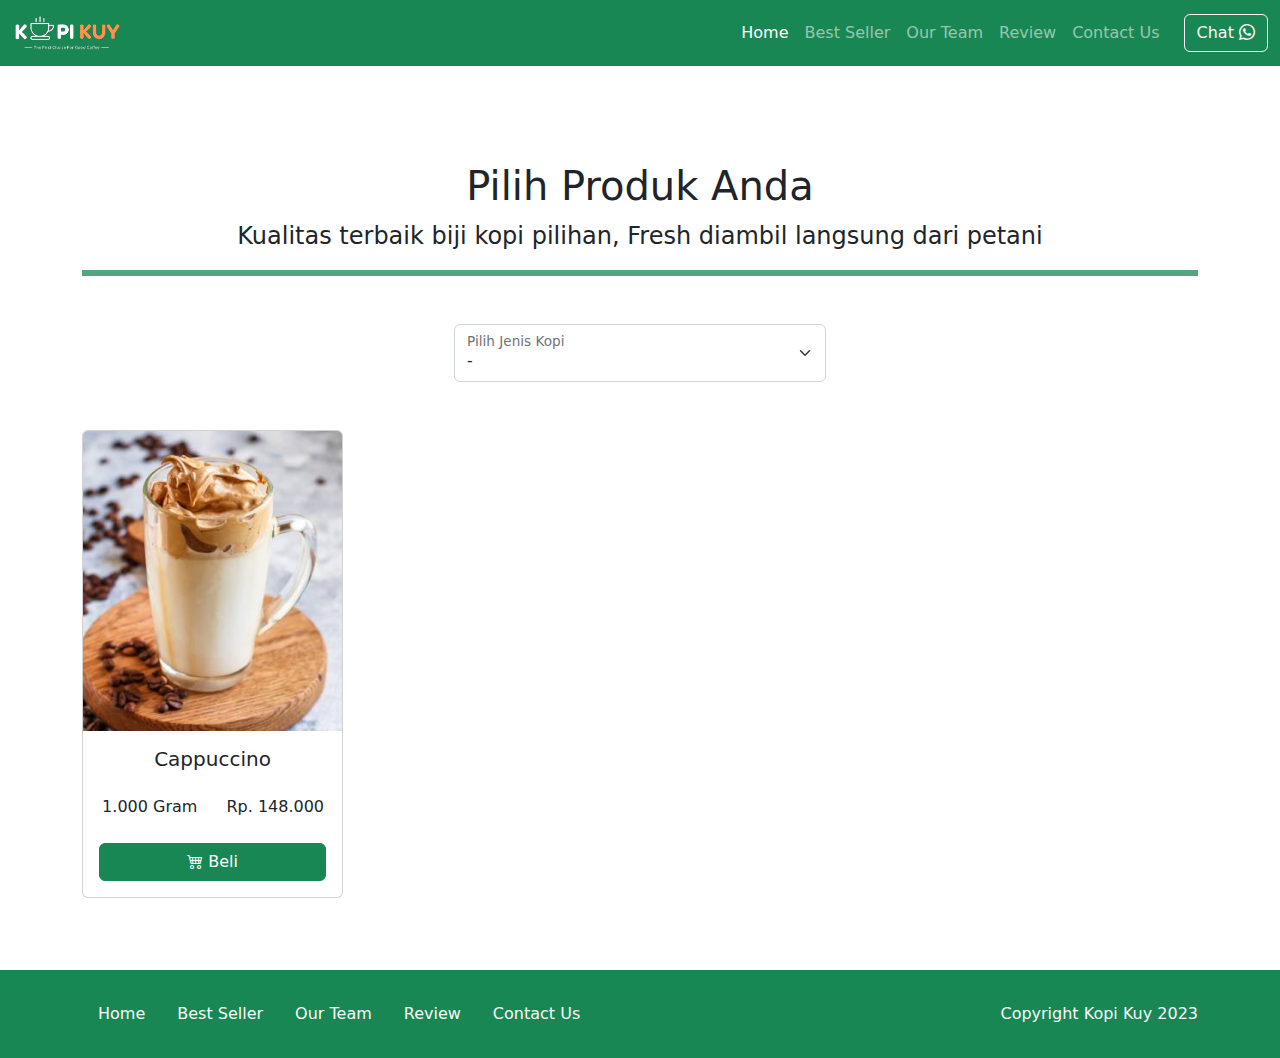
==== produk.html @ a895b762 "initial" ====
<!DOCTYPE html>
<html lang="en">

<head>
    <meta charset="UTF-8">
    <meta http-equiv="X-UA-Compatible" content="IE=edge">
    <meta name="viewport" content="width=device-width, initial-scale=1.0">
    <link rel="shortcut icon" href="images/favicon/favicon.ico" type="image/x-icon">
    <title>Produk</title>
    <link rel="stylesheet" href="vendor/bootstrap/css/bootstrap.min.css">
    <link rel="stylesheet" href="vendor/bootsrap-icon/bootstrap-icons.css">
    <script src="vendor/bootstrap/js/bootstrap.bundle.min.js"></script>
    <style>
      .produk .card img {
        height: 300px;
        object-fit: cover;
      }
    </style>
</head>

<body>
    <nav class="navbar navbar-expand-lg bg-success navbar-dark">
        <div class="container-fluid">
            <a class="navbar-brand" href="#">
                <img class="logo" src="images/logo/logo_kuy.png" height="40">
            </a>
            <button class="navbar-toggler" type="button" data-bs-toggle="collapse"
                data-bs-target="#navbarSupportedContent" aria-controls="navbarSupportedContent" aria-expanded="false"
                aria-label="Toggle navigation">
                <span class="navbar-toggler-icon"></span>
            </button>
            <div class="collapse navbar-collapse" id="navbarSupportedContent">
                <ul class="navbar-nav ms-auto me-3 mb-2 mb-lg-0">
                    <li class="nav-item">
                        <a class="nav-link active" aria-current="page" href="index.html">Home</a>
                    </li>
                    <li class="nav-item">
                        <a class="nav-link" href="index.html">Best Seller</a>
                    </li>
                    <li class="nav-item">
                        <a class="nav-link" href="index.html#our-team">Our Team</a>
                    </li>
                    <li class="nav-item">
                        <a class="nav-link" href="index.html#review">Review</a>
                    </li>
                    <li class="nav-item">
                        <a class="nav-link" href="index.html#contact-us">Contact Us</a>
                    </li>


                </ul>
                <a class="btn btn-outline-light" href="https://wa.me/6281290465034" target="_blank">Chat <i
                        class="bi bi-whatsapp"></i></a>

            </div>
        </div>
    </nav>

    <section class="produk text-center mt-5 pt-5">
        <div class="container">
            <h1 id="judul_h1">
                Pilih Produk Anda
            </h1>
            <p class="fs-4">Kualitas terbaik biji kopi pilihan, Fresh diambil langsung dari petani</p>
            <hr class="border border-success border-3 opacity-75">

            <div class="form-floating col-md-4 mx-auto my-5">
                <select class="form-select" id="select_produk" aria-label="Floating label select example">
                    <option selected disabled>-</option>
                    <option value="arabica">Arabica</option>
                    <option value="robusta">Robusta</option>
                </select>
                <label for="select_produk">Pilih Jenis Kopi</label>
            </div>

            <div class="row row-cols-1 row-cols-md-2 row-cols-lg-4" id="row_produk">
                <div class="col mb-4">
                    <div class="card">
                        <img src="images/produk/product_capuchino.jpg" class="card-img-top" alt="...">
                        <div class="card-body">
                            <h5 class="card-title">Cappuccino</h5>
                            <div class="row my-4">
                                <div class="col-6 berat">
                                    1.000 Gram
                                </div>
                                <div class="col-6 harga">
                                    Rp. 148.000
                                </div>
                            </div>
                            <a id="tombol_beli" href="#" class="btn btn-success w-100"><i class="bi bi-cart4"></i> Beli</a>
                        </div>
                    </div>
                </div>

                <!--
                <div class="col mb-4">
                    <div class="card">
                        <img src="images/produk/product_capuchino.jpg" class="card-img-top" alt="...">
                        <div class="card-body">
                            <h5 class="card-title">Cappuccino</h5>
                            <div class="row my-4">
                                <div class="col">
                                    1.000 Gram
                                </div>
                                <div class="col">
                                    Rp. 148.000
                                </div>
                            </div>
                            <a href="#" class="btn btn-success w-100"><i class="bi bi-cart4"></i> Beli</a>
                        </div>
                    </div>
                </div>
                <div class="col mb-4">
                    <div class="card">
                        <img src="images/produk/product_capuchino.jpg" class="card-img-top" alt="...">
                        <div class="card-body">
                            <h5 class="card-title">Cappuccino</h5>
                            <div class="row my-4">
                                <div class="col">
                                    1.000 Gram
                                </div>
                                <div class="col">
                                    Rp. 148.000
                                </div>
                            </div>
                            <a href="#" class="btn btn-success w-100"><i class="bi bi-cart4"></i> Beli</a>
                        </div>
                    </div>
                </div>
                -->
            </div>
        </div>
    </section>

    <footer class="bg-success py-4 mt-5">
        <div class="container">
            <div class="row align-items-center">
                <div class="col-md-8">
                    <ul class="nav">
                        <li class="nav-item">
                            <a class="nav-link link-light active" aria-current="page" href="index.html">Home</a>
                        </li>
                        <li class="nav-item">
                            <a class="nav-link link-light" href="index.html#best-seller">Best Seller</a>
                        </li>
                        <li class="nav-item">
                            <a class="nav-link link-light" href="index.html#our-team">Our Team</a>
                        </li>
                        <li class="nav-item">
                            <a class="nav-link link-light" href="index.html#review">Review</a>
                        </li>
                        <li class="nav-item">
                            <a class="nav-link link-light" href="index.html#contact-us">Contact Us</a>
                        </li>
                    </ul>
                </div>
                <div class="col-md-4 text-light text-end">
                    Copyright Kopi Kuy 2023
                </div>
            </div>
        </div>
    </footer>

    <script src="js/jquery-3.6.3.min.js"></script>
    <script>
        var api = 'https://rikikurnia.com/prakerja/api/produk/'

        select_produk.onchange = function() {
            var api_server = api + this.value

            var isi = ''
            $.get(api_server).then(function(respon) {
                
                respon.data.forEach(item => {
                    isi += `<div class="col mb-4">
                    <div class="card">
                        <img src="${item.foto}" class="card-img-top" alt="...">
                        <div class="card-body">
                            <h5 class="card-title">${item.nama}</h5>
                            <div class="row my-4">
                                <div class="col-6 berat">
                                    ${item.size}
                                </div>
                                <div class="col-6 harga">
                                    ${item.harga}
                                </div>
                            </div>
                            <a href="${item.size}" class="btn btn-success w-100"><i class="bi bi-cart4"></i> Beli</a>
                        </div>
                    </div>
                </div>`
                });
                row_produk.innerHTML = isi
            })
           
        }

        var list_kopi = [
            {
                nama: "Kopi Arabika Sidikalang",
                size: "1.000 Gram",
                harga: "Rp 150.000",
                foto: "https://rikikurnia.com/prakerja/api/img/1.jpg",
                link: "https://www.tokopedia.com/sopic-store/kopi-arabika-sidikalang-1000-gr-biji"
            },
            {
                nama: "Kopi Arabika Gayo",
                size: "800 Gram",
                harga: "Rp 120.000",
                foto: "https://rikikurnia.com/prakerja/api/img/2.jpg",
                link: "https://www.tokopedia.com/sopic-store/kopi-arabika-sidikalang-1000-gr-biji"
            },
            {
                nama: "Kopi Arabika Bandung",
                size: "500 Gram",
                harga: "Rp 250.000",
                foto: "https://rikikurnia.com/prakerja/api/img/3.jpg",
                link: "https://www.tokopedia.com/sopic-store/kopi-arabika-sidikalang-1000-gr-biji"
            }
        ]

        select_produk.onchange = function() {
            var isi = ""
            list_kopi.forEach(item => {
                isi += `<div class="col mb-4">
                    <div class="card">
                        <img src="${item.foto}" class="card-img-top" alt="...">
                        <div class="card-body">
                            <h5 class="card-title">${item.nama}</h5>
                            <div class="row my-4">
                                <div class="col-6 berat">
                                    ${item.size}
                                </div>
                                <div class="col-6 harga">
                                    ${item.harga}
                                </div>
                            </div>
                            <a href="${item.size}" class="btn btn-success w-100"><i class="bi bi-cart4"></i> Beli</a>
                        </div>
                    </div>
                </div>`
            });

            row_produk.innerHTML = isi
        }

      


       
            var tombol_beli = document.querySelector("#tombol_beli")
            tombol_beli.addEventListener("click", function() {
                alert("Thank You")
            })
      
    




       
        var jenis_kopi = ["arabica", "robusta", "blend", "luwak"]
        
        jenis_kopi.forEach(item => {
            var kalimat = `Jenis kopi yang saya suka adalah = ${item}`
            alert(kalimat)
        });
       


        function tanya_nama() {
            var nama_anda = prompt("Siapa Nama Anda?")
            var kalimat2 = `Nama saya adalah ${nama_saya} nomor saya adalah ${telp}, selamat datang ${nama_anda}`
            alert(kalimat2)
        }
        
        tanya_nama()
    
        


            var angka1 = "5"
            var angka2 = "10"
            var hasil = (5 + 5) * 10
            alert(hasil)
            console.log(hasil)
 
            var kalimat = "Nama saya adalah = " + nama_saya + " Nomor saya adalah " + telp
            alert(kalimat)
      











        var nama =" Aisah"
        var job = "Web Developer"
        var list_nama = [
            "Maimunah",
            "Rizki"
        ]
        var kalimat = `Nama saya adalah ${nama}, Saya adalah seorang ${job}`
        list_nama.forEach(Element =>{

        })
        alert(list_nama{1})




        

    </script>
    
</body>

</html>
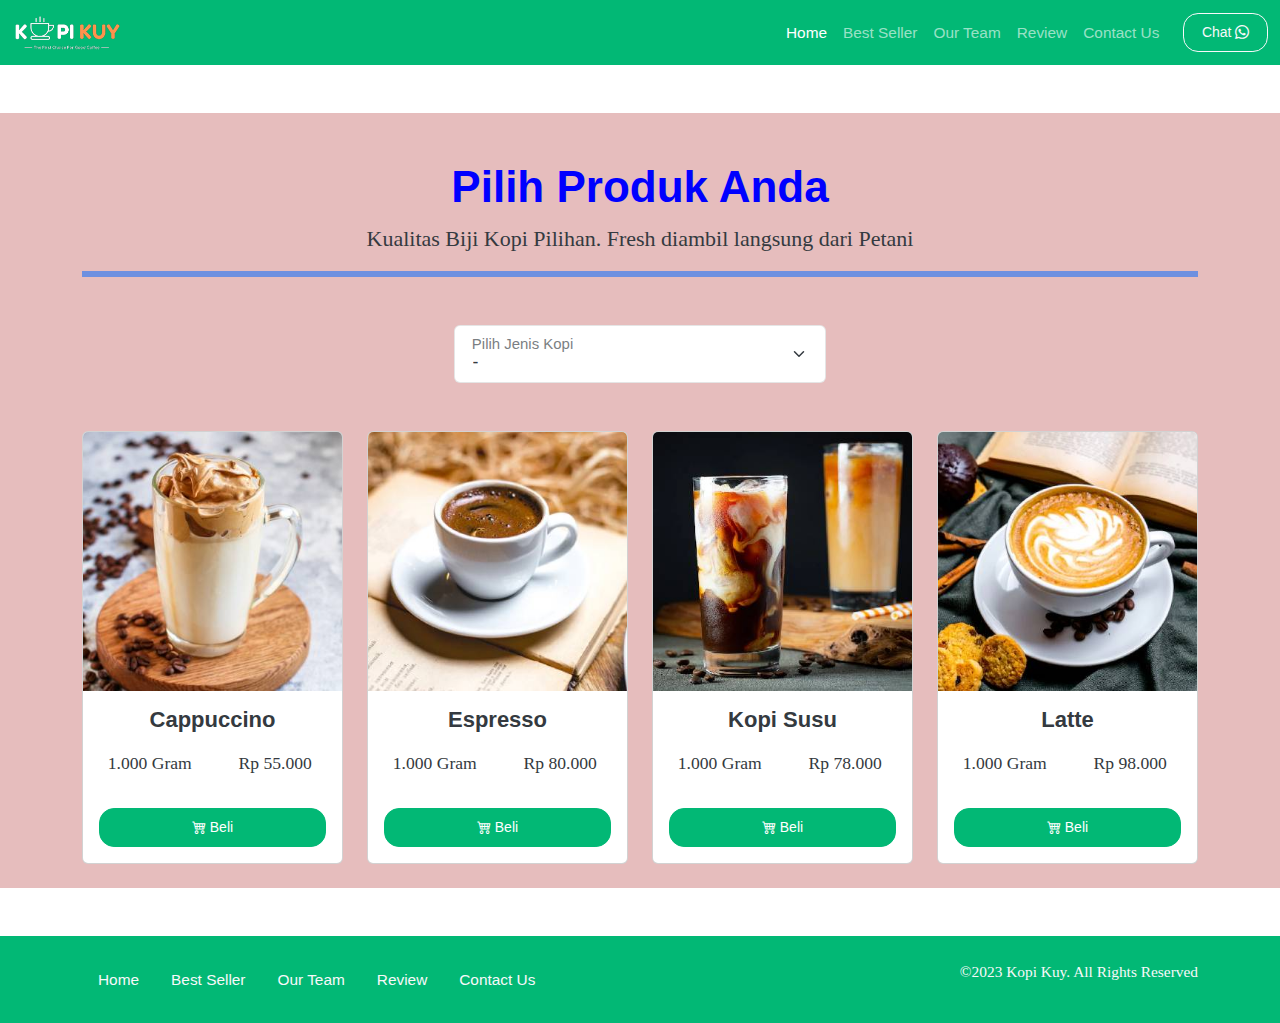
==== commit b5634802: "modifikasi index" ====
--- a/produk.html
+++ b/produk.html
@@ -1,28 +1,29 @@
 <!DOCTYPE html>
-<html lang="en">
+<html lang="id">
 
 <head>
     <meta charset="UTF-8">
     <meta http-equiv="X-UA-Compatible" content="IE=edge">
     <meta name="viewport" content="width=device-width, initial-scale=1.0">
     <link rel="shortcut icon" href="images/favicon/favicon.ico" type="image/x-icon">
-    <title>Produk</title>
-    <link rel="stylesheet" href="vendor/bootstrap/css/bootstrap.min.css">
+    <title>Halaman Produk</title>
+
+    <link rel="stylesheet" href="vendor/bootwatch/litera.css">
     <link rel="stylesheet" href="vendor/bootsrap-icon/bootstrap-icons.css">
     <script src="vendor/bootstrap/js/bootstrap.bundle.min.js"></script>
     <style>
-      .produk .card img {
-        height: 300px;
-        object-fit: cover;
-      }
-    </style>
+        section {
+          background-color: rgb(230, 189, 189); /*ganti kode warna sesuai keinginan*/
+        }
+      </style>
+      
 </head>
 
 <body>
-    <nav class="navbar navbar-expand-lg bg-success navbar-dark">
+    <nav class="navbar navbar-expand-lg navbar-dark bg-success">
         <div class="container-fluid">
             <a class="navbar-brand" href="#">
-                <img class="logo" src="images/logo/logo_kuy.png" height="40">
+                <img class="logo" src="images/logo/logo_kuy.png" height="40px">
             </a>
             <button class="navbar-toggler" type="button" data-bs-toggle="collapse"
                 data-bs-target="#navbarSupportedContent" aria-controls="navbarSupportedContent" aria-expanded="false"
@@ -35,7 +36,7 @@
                         <a class="nav-link active" aria-current="page" href="index.html">Home</a>
                     </li>
                     <li class="nav-item">
-                        <a class="nav-link" href="index.html">Best Seller</a>
+                        <a class="nav-link" href="index.html#best-seller">Best Seller</a>
                     </li>
                     <li class="nav-item">
                         <a class="nav-link" href="index.html#our-team">Our Team</a>
@@ -46,25 +47,20 @@
                     <li class="nav-item">
                         <a class="nav-link" href="index.html#contact-us">Contact Us</a>
                     </li>
-
-
                 </ul>
-                <a class="btn btn-outline-light" href="https://wa.me/6281290465034" target="_blank">Chat <i
+                <a class="btn btn-outline-light" href="https://wa.me/6285280469811" target="blank">Chat <i
                         class="bi bi-whatsapp"></i></a>
-
             </div>
         </div>
     </nav>
 
     <section class="produk text-center mt-5 pt-5">
-        <div class="container">
-            <h1 id="judul_h1">
-                Pilih Produk Anda
-            </h1>
-            <p class="fs-4">Kualitas terbaik biji kopi pilihan, Fresh diambil langsung dari petani</p>
-            <hr class="border border-success border-3 opacity-75">
-
-            <div class="form-floating col-md-4 mx-auto my-5">
+        <div class="container text-center">
+            <h1 id="judul_h1" style="color: blue;">Pilih Produk Anda</h1>
+            <p class="fs-5">Kualitas Biji Kopi Pilihan. Fresh diambil langsung dari Petani</p>
+            <hr class="border border-primary border-3 opacity-75">
+
+            <div class="form-floating my-5 col-12 col-md-4 mx-auto">
                 <select class="form-select" id="select_produk" aria-label="Floating label select example">
                     <option selected disabled>-</option>
                     <option value="arabica">Arabica</option>
@@ -74,60 +70,80 @@
             </div>
 
             <div class="row row-cols-1 row-cols-md-2 row-cols-lg-4" id="row_produk">
-                <div class="col mb-4">
+                <div class="col-md-3 mb-4">
                     <div class="card">
                         <img src="images/produk/product_capuchino.jpg" class="card-img-top" alt="...">
                         <div class="card-body">
+                            <div class="overlay">
                             <h5 class="card-title">Cappuccino</h5>
-                            <div class="row my-4">
-                                <div class="col-6 berat">
-                                    1.000 Gram
-                                </div>
-                                <div class="col-6 harga">
-                                    Rp. 148.000
-                                </div>
-                            </div>
-                            <a id="tombol_beli" href="#" class="btn btn-success w-100"><i class="bi bi-cart4"></i> Beli</a>
-                        </div>
-                    </div>
-                </div>
-
-                <!--
-                <div class="col mb-4">
-                    <div class="card">
-                        <img src="images/produk/product_capuchino.jpg" class="card-img-top" alt="...">
-                        <div class="card-body">
-                            <h5 class="card-title">Cappuccino</h5>
-                            <div class="row my-4">
-                                <div class="col">
-                                    1.000 Gram
-                                </div>
-                                <div class="col">
-                                    Rp. 148.000
-                                </div>
-                            </div>
-                            <a href="#" class="btn btn-success w-100"><i class="bi bi-cart4"></i> Beli</a>
-                        </div>
-                    </div>
-                </div>
-                <div class="col mb-4">
-                    <div class="card">
-                        <img src="images/produk/product_capuchino.jpg" class="card-img-top" alt="...">
-                        <div class="card-body">
-                            <h5 class="card-title">Cappuccino</h5>
-                            <div class="row my-4">
-                                <div class="col">
-                                    1.000 Gram
-                                </div>
-                                <div class="col">
-                                    Rp. 148.000
-                                </div>
-                            </div>
-                            <a href="#" class="btn btn-success w-100"><i class="bi bi-cart4"></i> Beli</a>
-                        </div>
-                    </div>
-                </div>
-                -->
+                            <div class="row my-3">
+                                <div class="col berat">
+                                    <p>1.000 Gram</p>
+                                </div>
+                                <div class="col harga">
+                                    <p>Rp 55.000</p>
+                                </div>
+                            </div>
+                            <a id="tombol_beli" href="#" class="btn btn-success w-100"><i class="bi bi-cart4"></i>
+                                Beli</a>
+                        </div>
+                    </div>
+                    </div>
+                </div>
+                <div class="col-md-3 mb-4">
+                    <div class="card">
+                        <img src="images/produk/product_espresso.jpg" class="card-img-top" alt="...">
+                        <div class="card-body">
+                            <h5 class="card-title">Espresso</h5>
+                            <div class="row my-3">
+                                <div class="col berat">
+                                    <p>1.000 Gram</p>
+                                </div>
+                                <div class="col harga">
+                                    <p>Rp 80.000</p>
+                                </div>
+                            </div>
+                            <a id="tombol_beli" href="#" class="btn btn-success w-100"><i class="bi bi-cart4"></i>
+                                Beli</a>
+                        </div>
+                    </div>
+                </div>
+                <div class="col-md-3 mb-4">
+                    <div class="card">
+                        <img src="images/produk/product_kopi_susu.jpg" class="card-img-top" alt="...">
+                        <div class="card-body">
+                            <h5 class="card-title">Kopi Susu</h5>
+                            <div class="row my-3">
+                                <div class="col berat">
+                                    <p>1.000 Gram</p>
+                                </div>
+                                <div class="col harga">
+                                    <p>Rp 78.000</p>
+                                </div>
+                            </div>
+                            <a id="tombol_beli" href="#" class="btn btn-success w-100"><i class="bi bi-cart4"></i>
+                                Beli</a>
+                        </div>
+                    </div>
+                </div>
+                <div class="col-md-3 mb-4">
+                    <div class="card">
+                        <img src="images/produk/product_latte.jpg" class="card-img-top" alt="...">
+                        <div class="card-body">
+                            <h5 class="card-title">Latte</h5>
+                            <div class="row my-3">
+                                <div class="col berat">
+                                    <p>1.000 Gram</p>
+                                </div>
+                                <div class="col harga">
+                                    <p>Rp 98.000</p>
+                                </div>
+                            </div>
+                            <a id="tombol_beli" href="#" class="btn btn-success w-100"><i class="bi bi-cart4"></i>
+                                Beli</a>
+                        </div>
+                    </div>
+                </div>
             </div>
         </div>
     </section>
@@ -155,169 +171,54 @@
                     </ul>
                 </div>
                 <div class="col-md-4 text-light text-end">
-                    Copyright Kopi Kuy 2023
+                    <p>&copy;2023 Kopi Kuy. All Rights Reserved</p>
                 </div>
             </div>
         </div>
     </footer>
+
+
 
     <script src="js/jquery-3.6.3.min.js"></script>
     <script>
         var api = 'https://rikikurnia.com/prakerja/api/produk/'
 
-        select_produk.onchange = function() {
+        select_produk.onchange = function () {
             var api_server = api + this.value
 
             var isi = ''
-            $.get(api_server).then(function(respon) {
-                
+            $.get(api_server).then(function (respon) {
+
                 respon.data.forEach(item => {
                     isi += `<div class="col mb-4">
-                    <div class="card">
-                        <img src="${item.foto}" class="card-img-top" alt="...">
-                        <div class="card-body">
-                            <h5 class="card-title">${item.nama}</h5>
-                            <div class="row my-4">
-                                <div class="col-6 berat">
-                                    ${item.size}
-                                </div>
-                                <div class="col-6 harga">
-                                    ${item.harga}
-                                </div>
-                            </div>
-                            <a href="${item.size}" class="btn btn-success w-100"><i class="bi bi-cart4"></i> Beli</a>
-                        </div>
-                    </div>
-                </div>`
+            <div class="card">
+                <img src="${item.foto}" class="card-img-top" alt="...">
+                <div class="card-body">
+                    <h5 class="card-title">${item.nama}</h5>
+                    <div class="row my-4">
+                        <div class="col-6 berat">
+                            ${item.size}
+                        </div>
+                        <div class="col-6 harga">
+                            ${item.harga}
+                        </div>
+                    </div>
+                    <a href="${item.link}" class="btn btn-success w-100"><i class="bi bi-cart4"></i> Beli</a>
+                </div>
+            </div>
+        </div>`
                 });
                 row_produk.innerHTML = isi
             })
-           
-        }
-
-        var list_kopi = [
-            {
-                nama: "Kopi Arabika Sidikalang",
-                size: "1.000 Gram",
-                harga: "Rp 150.000",
-                foto: "https://rikikurnia.com/prakerja/api/img/1.jpg",
-                link: "https://www.tokopedia.com/sopic-store/kopi-arabika-sidikalang-1000-gr-biji"
-            },
-            {
-                nama: "Kopi Arabika Gayo",
-                size: "800 Gram",
-                harga: "Rp 120.000",
-                foto: "https://rikikurnia.com/prakerja/api/img/2.jpg",
-                link: "https://www.tokopedia.com/sopic-store/kopi-arabika-sidikalang-1000-gr-biji"
-            },
-            {
-                nama: "Kopi Arabika Bandung",
-                size: "500 Gram",
-                harga: "Rp 250.000",
-                foto: "https://rikikurnia.com/prakerja/api/img/3.jpg",
-                link: "https://www.tokopedia.com/sopic-store/kopi-arabika-sidikalang-1000-gr-biji"
-            }
-        ]
-
-        select_produk.onchange = function() {
-            var isi = ""
-            list_kopi.forEach(item => {
-                isi += `<div class="col mb-4">
-                    <div class="card">
-                        <img src="${item.foto}" class="card-img-top" alt="...">
-                        <div class="card-body">
-                            <h5 class="card-title">${item.nama}</h5>
-                            <div class="row my-4">
-                                <div class="col-6 berat">
-                                    ${item.size}
-                                </div>
-                                <div class="col-6 harga">
-                                    ${item.harga}
-                                </div>
-                            </div>
-                            <a href="${item.size}" class="btn btn-success w-100"><i class="bi bi-cart4"></i> Beli</a>
-                        </div>
-                    </div>
-                </div>`
-            });
-
-            row_produk.innerHTML = isi
-        }
-
-      
-
-
-       
+
             var tombol_beli = document.querySelector("#tombol_beli")
-            tombol_beli.addEventListener("click", function() {
+            tombol_beli.addEventListener("click", function () {
                 alert("Thank You")
             })
-      
-    
-
-
-
-
-       
-        var jenis_kopi = ["arabica", "robusta", "blend", "luwak"]
-        
-        jenis_kopi.forEach(item => {
-            var kalimat = `Jenis kopi yang saya suka adalah = ${item}`
-            alert(kalimat)
-        });
-       
-
-
-        function tanya_nama() {
-            var nama_anda = prompt("Siapa Nama Anda?")
-            var kalimat2 = `Nama saya adalah ${nama_saya} nomor saya adalah ${telp}, selamat datang ${nama_anda}`
-            alert(kalimat2)
+
+
         }
-        
-        tanya_nama()
-    
-        
-
-
-            var angka1 = "5"
-            var angka2 = "10"
-            var hasil = (5 + 5) * 10
-            alert(hasil)
-            console.log(hasil)
- 
-            var kalimat = "Nama saya adalah = " + nama_saya + " Nomor saya adalah " + telp
-            alert(kalimat)
-      
-
-
-
-
-
-
-
-
-
-
-
-        var nama =" Aisah"
-        var job = "Web Developer"
-        var list_nama = [
-            "Maimunah",
-            "Rizki"
-        ]
-        var kalimat = `Nama saya adalah ${nama}, Saya adalah seorang ${job}`
-        list_nama.forEach(Element =>{
-
-        })
-        alert(list_nama{1})
-
-
-
-
-        
-
     </script>
-    
 </body>
 
 </html>--- a/vendor/bootwatch/litera.css
+++ b/vendor/bootwatch/litera.css
@@ -0,0 +1,12 @@
+@charset "UTF-8";/*!
+ * Bootswatch v5.2.3 (https://bootswatch.com)
+ * Theme: litera
+ * Copyright 2012-2022 Thomas Park
+ * Licensed under MIT
+ * Based on Bootstrap
+*//*!
+ * Bootstrap  v5.2.3 (https://getbootstrap.com/)
+ * Copyright 2011-2022 The Bootstrap Authors
+ * Copyright 2011-2022 Twitter, Inc.
+ * Licensed under MIT (https://github.com/twbs/bootstrap/blob/main/LICENSE)
+ */:root{--bs-blue:#4582ec;--bs-indigo:#6610f2;--bs-purple:#6f42c1;--bs-pink:#e83e8c;--bs-red:#d9534f;--bs-orange:#fd7e14;--bs-yellow:#f0ad4e;--bs-green:#02b875;--bs-teal:#20c997;--bs-cyan:#17a2b8;--bs-black:#000;--bs-white:#fff;--bs-gray:#868e96;--bs-gray-dark:#343a40;--bs-gray-100:#f8f9fa;--bs-gray-200:#e9ecef;--bs-gray-300:#ddd;--bs-gray-400:#ced4da;--bs-gray-500:#adb5bd;--bs-gray-600:#868e96;--bs-gray-700:#495057;--bs-gray-800:#343a40;--bs-gray-900:#212529;--bs-primary:#4582ec;--bs-secondary:#adb5bd;--bs-success:#02b875;--bs-info:#17a2b8;--bs-warning:#f0ad4e;--bs-danger:#d9534f;--bs-light:#f8f9fa;--bs-dark:#343a40;--bs-primary-rgb:69,130,236;--bs-secondary-rgb:173,181,189;--bs-success-rgb:2,184,117;--bs-info-rgb:23,162,184;--bs-warning-rgb:240,173,78;--bs-danger-rgb:217,83,79;--bs-light-rgb:248,249,250;--bs-dark-rgb:52,58,64;--bs-white-rgb:255,255,255;--bs-black-rgb:0,0,0;--bs-body-color-rgb:52,58,64;--bs-body-bg-rgb:255,255,255;--bs-font-sans-serif:-apple-system,BlinkMacSystemFont,"Segoe UI",Roboto,"Helvetica Neue",Arial,"Noto Sans",sans-serif,"Apple Color Emoji","Segoe UI Emoji","Segoe UI Symbol","Noto Color Emoji";--bs-font-monospace:SFMono-Regular,Menlo,Monaco,Consolas,"Liberation Mono","Courier New",monospace;--bs-gradient:linear-gradient(180deg, rgba(255, 255, 255, 0.15), rgba(255, 255, 255, 0));--bs-body-font-family:var(--bs-font-sans-serif);--bs-body-font-size:1.1rem;--bs-body-font-weight:400;--bs-body-line-height:1.5;--bs-body-color:#343a40;--bs-body-bg:#fff;--bs-border-width:1px;--bs-border-style:solid;--bs-border-color:#ddd;--bs-border-color-translucent:rgba(0, 0, 0, 0.175);--bs-border-radius:0.375rem;--bs-border-radius-sm:0.25rem;--bs-border-radius-lg:0.5rem;--bs-border-radius-xl:1rem;--bs-border-radius-2xl:2rem;--bs-border-radius-pill:50rem;--bs-link-color:#4582ec;--bs-link-hover-color:#3768bd;--bs-code-color:#e83e8c;--bs-highlight-bg:#fcefdc}*,::after,::before{box-sizing:border-box}@media (prefers-reduced-motion:no-preference){:root{scroll-behavior:smooth}}body{margin:0;font-family:var(--bs-body-font-family);font-size:var(--bs-body-font-size);font-weight:var(--bs-body-font-weight);line-height:var(--bs-body-line-height);color:var(--bs-body-color);text-align:var(--bs-body-text-align);background-color:var(--bs-body-bg);-webkit-text-size-adjust:100%;-webkit-tap-highlight-color:transparent}hr{margin:1rem 0;color:inherit;border:0;border-top:1px solid;opacity:.25}.h1,.h2,.h3,.h4,.h5,.h6,h1,h2,h3,h4,h5,h6{margin-top:0;margin-bottom:.5rem;font-weight:700;line-height:1.2}.h1,h1{font-size:calc(1.4rem + 1.8vw)}@media (min-width:1200px){.h1,h1{font-size:2.75rem}}.h2,h2{font-size:calc(1.345rem + 1.14vw)}@media (min-width:1200px){.h2,h2{font-size:2.2rem}}.h3,h3{font-size:calc(1.3175rem + .81vw)}@media (min-width:1200px){.h3,h3{font-size:1.925rem}}.h4,h4{font-size:calc(1.29rem + .48vw)}@media (min-width:1200px){.h4,h4{font-size:1.65rem}}.h5,h5{font-size:calc(1.2625rem + .15vw)}@media (min-width:1200px){.h5,h5{font-size:1.375rem}}.h6,h6{font-size:1.1rem}p{margin-top:0;margin-bottom:1rem}abbr[title]{-webkit-text-decoration:underline dotted;text-decoration:underline dotted;cursor:help;-webkit-text-decoration-skip-ink:none;text-decoration-skip-ink:none}address{margin-bottom:1rem;font-style:normal;line-height:inherit}ol,ul{padding-left:2rem}dl,ol,ul{margin-top:0;margin-bottom:1rem}ol ol,ol ul,ul ol,ul ul{margin-bottom:0}dt{font-weight:700}dd{margin-bottom:.5rem;margin-left:0}blockquote{margin:0 0 1rem}b,strong{font-weight:bolder}.small,small{font-size:.875em}.mark,mark{padding:.1875em;background-color:var(--bs-highlight-bg)}sub,sup{position:relative;font-size:.75em;line-height:0;vertical-align:baseline}sub{bottom:-.25em}sup{top:-.5em}a{color:var(--bs-link-color);text-decoration:underline}a:hover{color:var(--bs-link-hover-color)}a:not([href]):not([class]),a:not([href]):not([class]):hover{color:inherit;text-decoration:none}code,kbd,pre,samp{font-family:var(--bs-font-monospace);font-size:1em}pre{display:block;margin-top:0;margin-bottom:1rem;overflow:auto;font-size:.875em}pre code{font-size:inherit;color:inherit;word-break:normal}code{font-size:.875em;color:var(--bs-code-color);word-wrap:break-word}a>code{color:inherit}kbd{padding:.1875rem .375rem;font-size:.875em;color:var(--bs-body-bg);background-color:var(--bs-body-color);border-radius:.25rem}kbd kbd{padding:0;font-size:1em}figure{margin:0 0 1rem}img,svg{vertical-align:middle}table{caption-side:bottom;border-collapse:collapse}caption{padding-top:.5rem;padding-bottom:.5rem;color:#868e96;text-align:left}th{text-align:inherit;text-align:-webkit-match-parent}tbody,td,tfoot,th,thead,tr{border-color:inherit;border-style:solid;border-width:0}label{display:inline-block}button{border-radius:0}button:focus:not(:focus-visible){outline:0}button,input,optgroup,select,textarea{margin:0;font-family:inherit;font-size:inherit;line-height:inherit}button,select{text-transform:none}[role=button]{cursor:pointer}select{word-wrap:normal}select:disabled{opacity:1}[list]:not([type=date]):not([type=datetime-local]):not([type=month]):not([type=week]):not([type=time])::-webkit-calendar-picker-indicator{display:none!important}[type=button],[type=reset],[type=submit],button{-webkit-appearance:button}[type=button]:not(:disabled),[type=reset]:not(:disabled),[type=submit]:not(:disabled),button:not(:disabled){cursor:pointer}::-moz-focus-inner{padding:0;border-style:none}textarea{resize:vertical}fieldset{min-width:0;padding:0;margin:0;border:0}legend{float:left;width:100%;padding:0;margin-bottom:.5rem;font-size:calc(1.275rem + .3vw);line-height:inherit}@media (min-width:1200px){legend{font-size:1.5rem}}legend+*{clear:left}::-webkit-datetime-edit-day-field,::-webkit-datetime-edit-fields-wrapper,::-webkit-datetime-edit-hour-field,::-webkit-datetime-edit-minute,::-webkit-datetime-edit-month-field,::-webkit-datetime-edit-text,::-webkit-datetime-edit-year-field{padding:0}::-webkit-inner-spin-button{height:auto}[type=search]{outline-offset:-2px;-webkit-appearance:textfield}::-webkit-search-decoration{-webkit-appearance:none}::-webkit-color-swatch-wrapper{padding:0}::-webkit-file-upload-button{font:inherit;-webkit-appearance:button}::file-selector-button{font:inherit;-webkit-appearance:button}output{display:inline-block}iframe{border:0}summary{display:list-item;cursor:pointer}progress{vertical-align:baseline}[hidden]{display:none!important}.lead{font-size:calc(1.2625rem + .15vw);font-weight:300}@media (min-width:1200px){.lead{font-size:1.375rem}}.display-1{font-size:calc(1.625rem + 4.5vw);font-weight:300;line-height:1.2}@media (min-width:1200px){.display-1{font-size:5rem}}.display-2{font-size:calc(1.575rem + 3.9vw);font-weight:300;line-height:1.2}@media (min-width:1200px){.display-2{font-size:4.5rem}}.display-3{font-size:calc(1.525rem + 3.3vw);font-weight:300;line-height:1.2}@media (min-width:1200px){.display-3{font-size:4rem}}.display-4{font-size:calc(1.475rem + 2.7vw);font-weight:300;line-height:1.2}@media (min-width:1200px){.display-4{font-size:3.5rem}}.display-5{font-size:calc(1.425rem + 2.1vw);font-weight:300;line-height:1.2}@media (min-width:1200px){.display-5{font-size:3rem}}.display-6{font-size:calc(1.375rem + 1.5vw);font-weight:300;line-height:1.2}@media (min-width:1200px){.display-6{font-size:2.5rem}}.list-unstyled{padding-left:0;list-style:none}.list-inline{padding-left:0;list-style:none}.list-inline-item{display:inline-block}.list-inline-item:not(:last-child){margin-right:.5rem}.initialism{font-size:.875em;text-transform:uppercase}.blockquote{margin-bottom:1rem;font-size:calc(1.2625rem + .15vw)}@media (min-width:1200px){.blockquote{font-size:1.375rem}}.blockquote>:last-child{margin-bottom:0}.blockquote-footer{margin-top:-1rem;margin-bottom:1rem;font-size:.875em;color:#868e96}.blockquote-footer::before{content:"— "}.img-fluid{max-width:100%;height:auto}.img-thumbnail{padding:.25rem;background-color:#fff;border:1px solid var(--bs-border-color);border-radius:.375rem;max-width:100%;height:auto}.figure{display:inline-block}.figure-img{margin-bottom:.5rem;line-height:1}.figure-caption{font-size:.875em;color:#868e96}.container,.container-fluid,.container-lg,.container-md,.container-sm,.container-xl,.container-xxl{--bs-gutter-x:1.5rem;--bs-gutter-y:0;width:100%;padding-right:calc(var(--bs-gutter-x) * .5);padding-left:calc(var(--bs-gutter-x) * .5);margin-right:auto;margin-left:auto}@media (min-width:576px){.container,.container-sm{max-width:540px}}@media (min-width:768px){.container,.container-md,.container-sm{max-width:720px}}@media (min-width:992px){.container,.container-lg,.container-md,.container-sm{max-width:960px}}@media (min-width:1200px){.container,.container-lg,.container-md,.container-sm,.container-xl{max-width:1140px}}@media (min-width:1400px){.container,.container-lg,.container-md,.container-sm,.container-xl,.container-xxl{max-width:1320px}}.row{--bs-gutter-x:1.5rem;--bs-gutter-y:0;display:flex;flex-wrap:wrap;margin-top:calc(-1 * var(--bs-gutter-y));margin-right:calc(-.5 * var(--bs-gutter-x));margin-left:calc(-.5 * var(--bs-gutter-x))}.row>*{flex-shrink:0;width:100%;max-width:100%;padding-right:calc(var(--bs-gutter-x) * .5);padding-left:calc(var(--bs-gutter-x) * .5);margin-top:var(--bs-gutter-y)}.col{flex:1 0 0%}.row-cols-auto>*{flex:0 0 auto;width:auto}.row-cols-1>*{flex:0 0 auto;width:100%}.row-cols-2>*{flex:0 0 auto;width:50%}.row-cols-3>*{flex:0 0 auto;width:33.3333333333%}.row-cols-4>*{flex:0 0 auto;width:25%}.row-cols-5>*{flex:0 0 auto;width:20%}.row-cols-6>*{flex:0 0 auto;width:16.6666666667%}.col-auto{flex:0 0 auto;width:auto}.col-1{flex:0 0 auto;width:8.33333333%}.col-2{flex:0 0 auto;width:16.66666667%}.col-3{flex:0 0 auto;width:25%}.col-4{flex:0 0 auto;width:33.33333333%}.col-5{flex:0 0 auto;width:41.66666667%}.col-6{flex:0 0 auto;width:50%}.col-7{flex:0 0 auto;width:58.33333333%}.col-8{flex:0 0 auto;width:66.66666667%}.col-9{flex:0 0 auto;width:75%}.col-10{flex:0 0 auto;width:83.33333333%}.col-11{flex:0 0 auto;width:91.66666667%}.col-12{flex:0 0 auto;width:100%}.offset-1{margin-left:8.33333333%}.offset-2{margin-left:16.66666667%}.offset-3{margin-left:25%}.offset-4{margin-left:33.33333333%}.offset-5{margin-left:41.66666667%}.offset-6{margin-left:50%}.offset-7{margin-left:58.33333333%}.offset-8{margin-left:66.66666667%}.offset-9{margin-left:75%}.offset-10{margin-left:83.33333333%}.offset-11{margin-left:91.66666667%}.g-0,.gx-0{--bs-gutter-x:0}.g-0,.gy-0{--bs-gutter-y:0}.g-1,.gx-1{--bs-gutter-x:0.25rem}.g-1,.gy-1{--bs-gutter-y:0.25rem}.g-2,.gx-2{--bs-gutter-x:0.5rem}.g-2,.gy-2{--bs-gutter-y:0.5rem}.g-3,.gx-3{--bs-gutter-x:1rem}.g-3,.gy-3{--bs-gutter-y:1rem}.g-4,.gx-4{--bs-gutter-x:1.5rem}.g-4,.gy-4{--bs-gutter-y:1.5rem}.g-5,.gx-5{--bs-gutter-x:3rem}.g-5,.gy-5{--bs-gutter-y:3rem}@media (min-width:576px){.col-sm{flex:1 0 0%}.row-cols-sm-auto>*{flex:0 0 auto;width:auto}.row-cols-sm-1>*{flex:0 0 auto;width:100%}.row-cols-sm-2>*{flex:0 0 auto;width:50%}.row-cols-sm-3>*{flex:0 0 auto;width:33.3333333333%}.row-cols-sm-4>*{flex:0 0 auto;width:25%}.row-cols-sm-5>*{flex:0 0 auto;width:20%}.row-cols-sm-6>*{flex:0 0 auto;width:16.6666666667%}.col-sm-auto{flex:0 0 auto;width:auto}.col-sm-1{flex:0 0 auto;width:8.33333333%}.col-sm-2{flex:0 0 auto;width:16.66666667%}.col-sm-3{flex:0 0 auto;width:25%}.col-sm-4{flex:0 0 auto;width:33.33333333%}.col-sm-5{flex:0 0 auto;width:41.66666667%}.col-sm-6{flex:0 0 auto;width:50%}.col-sm-7{flex:0 0 auto;width:58.33333333%}.col-sm-8{flex:0 0 auto;width:66.66666667%}.col-sm-9{flex:0 0 auto;width:75%}.col-sm-10{flex:0 0 auto;width:83.33333333%}.col-sm-11{flex:0 0 auto;width:91.66666667%}.col-sm-12{flex:0 0 auto;width:100%}.offset-sm-0{margin-left:0}.offset-sm-1{margin-left:8.33333333%}.offset-sm-2{margin-left:16.66666667%}.offset-sm-3{margin-left:25%}.offset-sm-4{margin-left:33.33333333%}.offset-sm-5{margin-left:41.66666667%}.offset-sm-6{margin-left:50%}.offset-sm-7{margin-left:58.33333333%}.offset-sm-8{margin-left:66.66666667%}.offset-sm-9{margin-left:75%}.offset-sm-10{margin-left:83.33333333%}.offset-sm-11{margin-left:91.66666667%}.g-sm-0,.gx-sm-0{--bs-gutter-x:0}.g-sm-0,.gy-sm-0{--bs-gutter-y:0}.g-sm-1,.gx-sm-1{--bs-gutter-x:0.25rem}.g-sm-1,.gy-sm-1{--bs-gutter-y:0.25rem}.g-sm-2,.gx-sm-2{--bs-gutter-x:0.5rem}.g-sm-2,.gy-sm-2{--bs-gutter-y:0.5rem}.g-sm-3,.gx-sm-3{--bs-gutter-x:1rem}.g-sm-3,.gy-sm-3{--bs-gutter-y:1rem}.g-sm-4,.gx-sm-4{--bs-gutter-x:1.5rem}.g-sm-4,.gy-sm-4{--bs-gutter-y:1.5rem}.g-sm-5,.gx-sm-5{--bs-gutter-x:3rem}.g-sm-5,.gy-sm-5{--bs-gutter-y:3rem}}@media (min-width:768px){.col-md{flex:1 0 0%}.row-cols-md-auto>*{flex:0 0 auto;width:auto}.row-cols-md-1>*{flex:0 0 auto;width:100%}.row-cols-md-2>*{flex:0 0 auto;width:50%}.row-cols-md-3>*{flex:0 0 auto;width:33.3333333333%}.row-cols-md-4>*{flex:0 0 auto;width:25%}.row-cols-md-5>*{flex:0 0 auto;width:20%}.row-cols-md-6>*{flex:0 0 auto;width:16.6666666667%}.col-md-auto{flex:0 0 auto;width:auto}.col-md-1{flex:0 0 auto;width:8.33333333%}.col-md-2{flex:0 0 auto;width:16.66666667%}.col-md-3{flex:0 0 auto;width:25%}.col-md-4{flex:0 0 auto;width:33.33333333%}.col-md-5{flex:0 0 auto;width:41.66666667%}.col-md-6{flex:0 0 auto;width:50%}.col-md-7{flex:0 0 auto;width:58.33333333%}.col-md-8{flex:0 0 auto;width:66.66666667%}.col-md-9{flex:0 0 auto;width:75%}.col-md-10{flex:0 0 auto;width:83.33333333%}.col-md-11{flex:0 0 auto;width:91.66666667%}.col-md-12{flex:0 0 auto;width:100%}.offset-md-0{margin-left:0}.offset-md-1{margin-left:8.33333333%}.offset-md-2{margin-left:16.66666667%}.offset-md-3{margin-left:25%}.offset-md-4{margin-left:33.33333333%}.offset-md-5{margin-left:41.66666667%}.offset-md-6{margin-left:50%}.offset-md-7{margin-left:58.33333333%}.offset-md-8{margin-left:66.66666667%}.offset-md-9{margin-left:75%}.offset-md-10{margin-left:83.33333333%}.offset-md-11{margin-left:91.66666667%}.g-md-0,.gx-md-0{--bs-gutter-x:0}.g-md-0,.gy-md-0{--bs-gutter-y:0}.g-md-1,.gx-md-1{--bs-gutter-x:0.25rem}.g-md-1,.gy-md-1{--bs-gutter-y:0.25rem}.g-md-2,.gx-md-2{--bs-gutter-x:0.5rem}.g-md-2,.gy-md-2{--bs-gutter-y:0.5rem}.g-md-3,.gx-md-3{--bs-gutter-x:1rem}.g-md-3,.gy-md-3{--bs-gutter-y:1rem}.g-md-4,.gx-md-4{--bs-gutter-x:1.5rem}.g-md-4,.gy-md-4{--bs-gutter-y:1.5rem}.g-md-5,.gx-md-5{--bs-gutter-x:3rem}.g-md-5,.gy-md-5{--bs-gutter-y:3rem}}@media (min-width:992px){.col-lg{flex:1 0 0%}.row-cols-lg-auto>*{flex:0 0 auto;width:auto}.row-cols-lg-1>*{flex:0 0 auto;width:100%}.row-cols-lg-2>*{flex:0 0 auto;width:50%}.row-cols-lg-3>*{flex:0 0 auto;width:33.3333333333%}.row-cols-lg-4>*{flex:0 0 auto;width:25%}.row-cols-lg-5>*{flex:0 0 auto;width:20%}.row-cols-lg-6>*{flex:0 0 auto;width:16.6666666667%}.col-lg-auto{flex:0 0 auto;width:auto}.col-lg-1{flex:0 0 auto;width:8.33333333%}.col-lg-2{flex:0 0 auto;width:16.66666667%}.col-lg-3{flex:0 0 auto;width:25%}.col-lg-4{flex:0 0 auto;width:33.33333333%}.col-lg-5{flex:0 0 auto;width:41.66666667%}.col-lg-6{flex:0 0 auto;width:50%}.col-lg-7{flex:0 0 auto;width:58.33333333%}.col-lg-8{flex:0 0 auto;width:66.66666667%}.col-lg-9{flex:0 0 auto;width:75%}.col-lg-10{flex:0 0 auto;width:83.33333333%}.col-lg-11{flex:0 0 auto;width:91.66666667%}.col-lg-12{flex:0 0 auto;width:100%}.offset-lg-0{margin-left:0}.offset-lg-1{margin-left:8.33333333%}.offset-lg-2{margin-left:16.66666667%}.offset-lg-3{margin-left:25%}.offset-lg-4{margin-left:33.33333333%}.offset-lg-5{margin-left:41.66666667%}.offset-lg-6{margin-left:50%}.offset-lg-7{margin-left:58.33333333%}.offset-lg-8{margin-left:66.66666667%}.offset-lg-9{margin-left:75%}.offset-lg-10{margin-left:83.33333333%}.offset-lg-11{margin-left:91.66666667%}.g-lg-0,.gx-lg-0{--bs-gutter-x:0}.g-lg-0,.gy-lg-0{--bs-gutter-y:0}.g-lg-1,.gx-lg-1{--bs-gutter-x:0.25rem}.g-lg-1,.gy-lg-1{--bs-gutter-y:0.25rem}.g-lg-2,.gx-lg-2{--bs-gutter-x:0.5rem}.g-lg-2,.gy-lg-2{--bs-gutter-y:0.5rem}.g-lg-3,.gx-lg-3{--bs-gutter-x:1rem}.g-lg-3,.gy-lg-3{--bs-gutter-y:1rem}.g-lg-4,.gx-lg-4{--bs-gutter-x:1.5rem}.g-lg-4,.gy-lg-4{--bs-gutter-y:1.5rem}.g-lg-5,.gx-lg-5{--bs-gutter-x:3rem}.g-lg-5,.gy-lg-5{--bs-gutter-y:3rem}}@media (min-width:1200px){.col-xl{flex:1 0 0%}.row-cols-xl-auto>*{flex:0 0 auto;width:auto}.row-cols-xl-1>*{flex:0 0 auto;width:100%}.row-cols-xl-2>*{flex:0 0 auto;width:50%}.row-cols-xl-3>*{flex:0 0 auto;width:33.3333333333%}.row-cols-xl-4>*{flex:0 0 auto;width:25%}.row-cols-xl-5>*{flex:0 0 auto;width:20%}.row-cols-xl-6>*{flex:0 0 auto;width:16.6666666667%}.col-xl-auto{flex:0 0 auto;width:auto}.col-xl-1{flex:0 0 auto;width:8.33333333%}.col-xl-2{flex:0 0 auto;width:16.66666667%}.col-xl-3{flex:0 0 auto;width:25%}.col-xl-4{flex:0 0 auto;width:33.33333333%}.col-xl-5{flex:0 0 auto;width:41.66666667%}.col-xl-6{flex:0 0 auto;width:50%}.col-xl-7{flex:0 0 auto;width:58.33333333%}.col-xl-8{flex:0 0 auto;width:66.66666667%}.col-xl-9{flex:0 0 auto;width:75%}.col-xl-10{flex:0 0 auto;width:83.33333333%}.col-xl-11{flex:0 0 auto;width:91.66666667%}.col-xl-12{flex:0 0 auto;width:100%}.offset-xl-0{margin-left:0}.offset-xl-1{margin-left:8.33333333%}.offset-xl-2{margin-left:16.66666667%}.offset-xl-3{margin-left:25%}.offset-xl-4{margin-left:33.33333333%}.offset-xl-5{margin-left:41.66666667%}.offset-xl-6{margin-left:50%}.offset-xl-7{margin-left:58.33333333%}.offset-xl-8{margin-left:66.66666667%}.offset-xl-9{margin-left:75%}.offset-xl-10{margin-left:83.33333333%}.offset-xl-11{margin-left:91.66666667%}.g-xl-0,.gx-xl-0{--bs-gutter-x:0}.g-xl-0,.gy-xl-0{--bs-gutter-y:0}.g-xl-1,.gx-xl-1{--bs-gutter-x:0.25rem}.g-xl-1,.gy-xl-1{--bs-gutter-y:0.25rem}.g-xl-2,.gx-xl-2{--bs-gutter-x:0.5rem}.g-xl-2,.gy-xl-2{--bs-gutter-y:0.5rem}.g-xl-3,.gx-xl-3{--bs-gutter-x:1rem}.g-xl-3,.gy-xl-3{--bs-gutter-y:1rem}.g-xl-4,.gx-xl-4{--bs-gutter-x:1.5rem}.g-xl-4,.gy-xl-4{--bs-gutter-y:1.5rem}.g-xl-5,.gx-xl-5{--bs-gutter-x:3rem}.g-xl-5,.gy-xl-5{--bs-gutter-y:3rem}}@media (min-width:1400px){.col-xxl{flex:1 0 0%}.row-cols-xxl-auto>*{flex:0 0 auto;width:auto}.row-cols-xxl-1>*{flex:0 0 auto;width:100%}.row-cols-xxl-2>*{flex:0 0 auto;width:50%}.row-cols-xxl-3>*{flex:0 0 auto;width:33.3333333333%}.row-cols-xxl-4>*{flex:0 0 auto;width:25%}.row-cols-xxl-5>*{flex:0 0 auto;width:20%}.row-cols-xxl-6>*{flex:0 0 auto;width:16.6666666667%}.col-xxl-auto{flex:0 0 auto;width:auto}.col-xxl-1{flex:0 0 auto;width:8.33333333%}.col-xxl-2{flex:0 0 auto;width:16.66666667%}.col-xxl-3{flex:0 0 auto;width:25%}.col-xxl-4{flex:0 0 auto;width:33.33333333%}.col-xxl-5{flex:0 0 auto;width:41.66666667%}.col-xxl-6{flex:0 0 auto;width:50%}.col-xxl-7{flex:0 0 auto;width:58.33333333%}.col-xxl-8{flex:0 0 auto;width:66.66666667%}.col-xxl-9{flex:0 0 auto;width:75%}.col-xxl-10{flex:0 0 auto;width:83.33333333%}.col-xxl-11{flex:0 0 auto;width:91.66666667%}.col-xxl-12{flex:0 0 auto;width:100%}.offset-xxl-0{margin-left:0}.offset-xxl-1{margin-left:8.33333333%}.offset-xxl-2{margin-left:16.66666667%}.offset-xxl-3{margin-left:25%}.offset-xxl-4{margin-left:33.33333333%}.offset-xxl-5{margin-left:41.66666667%}.offset-xxl-6{margin-left:50%}.offset-xxl-7{margin-left:58.33333333%}.offset-xxl-8{margin-left:66.66666667%}.offset-xxl-9{margin-left:75%}.offset-xxl-10{margin-left:83.33333333%}.offset-xxl-11{margin-left:91.66666667%}.g-xxl-0,.gx-xxl-0{--bs-gutter-x:0}.g-xxl-0,.gy-xxl-0{--bs-gutter-y:0}.g-xxl-1,.gx-xxl-1{--bs-gutter-x:0.25rem}.g-xxl-1,.gy-xxl-1{--bs-gutter-y:0.25rem}.g-xxl-2,.gx-xxl-2{--bs-gutter-x:0.5rem}.g-xxl-2,.gy-xxl-2{--bs-gutter-y:0.5rem}.g-xxl-3,.gx-xxl-3{--bs-gutter-x:1rem}.g-xxl-3,.gy-xxl-3{--bs-gutter-y:1rem}.g-xxl-4,.gx-xxl-4{--bs-gutter-x:1.5rem}.g-xxl-4,.gy-xxl-4{--bs-gutter-y:1.5rem}.g-xxl-5,.gx-xxl-5{--bs-gutter-x:3rem}.g-xxl-5,.gy-xxl-5{--bs-gutter-y:3rem}}.table{--bs-table-color:var(--bs-body-color);--bs-table-bg:transparent;--bs-table-border-color:rgba(0, 0, 0, 0.1);--bs-table-accent-bg:transparent;--bs-table-striped-color:var(--bs-body-color);--bs-table-striped-bg:rgba(0, 0, 0, 0.05);--bs-table-active-color:var(--bs-body-color);--bs-table-active-bg:rgba(0, 0, 0, 0.1);--bs-table-hover-color:var(--bs-body-color);--bs-table-hover-bg:rgba(0, 0, 0, 0.075);width:100%;margin-bottom:1rem;color:var(--bs-table-color);vertical-align:top;border-color:var(--bs-table-border-color)}.table>:not(caption)>*>*{padding:.5rem .5rem;background-color:var(--bs-table-bg);border-bottom-width:1px;box-shadow:inset 0 0 0 9999px var(--bs-table-accent-bg)}.table>tbody{vertical-align:inherit}.table>thead{vertical-align:bottom}.table-group-divider{border-top:2px solid currentcolor}.caption-top{caption-side:top}.table-sm>:not(caption)>*>*{padding:.25rem .25rem}.table-bordered>:not(caption)>*{border-width:1px 0}.table-bordered>:not(caption)>*>*{border-width:0 1px}.table-borderless>:not(caption)>*>*{border-bottom-width:0}.table-borderless>:not(:first-child){border-top-width:0}.table-striped>tbody>tr:nth-of-type(odd)>*{--bs-table-accent-bg:var(--bs-table-striped-bg);color:var(--bs-table-striped-color)}.table-striped-columns>:not(caption)>tr>:nth-child(even){--bs-table-accent-bg:var(--bs-table-striped-bg);color:var(--bs-table-striped-color)}.table-active{--bs-table-accent-bg:var(--bs-table-active-bg);color:var(--bs-table-active-color)}.table-hover>tbody>tr:hover>*{--bs-table-accent-bg:var(--bs-table-hover-bg);color:var(--bs-table-hover-color)}.table-primary{--bs-table-color:#fff;--bs-table-bg:#4582ec;--bs-table-border-color:#588fee;--bs-table-striped-bg:#4e88ed;--bs-table-striped-color:#fff;--bs-table-active-bg:#588fee;--bs-table-active-color:#fff;--bs-table-hover-bg:#538bed;--bs-table-hover-color:#fff;color:var(--bs-table-color);border-color:var(--bs-table-border-color)}.table-secondary{--bs-table-color:#fff;--bs-table-bg:#adb5bd;--bs-table-border-color:#b5bcc4;--bs-table-striped-bg:#b1b9c0;--bs-table-striped-color:#fff;--bs-table-active-bg:#b5bcc4;--bs-table-active-color:#fff;--bs-table-hover-bg:#b3bbc2;--bs-table-hover-color:#fff;color:var(--bs-table-color);border-color:var(--bs-table-border-color)}.table-success{--bs-table-color:#fff;--bs-table-bg:#02b875;--bs-table-border-color:#1bbf83;--bs-table-striped-bg:#0fbc7c;--bs-table-striped-color:#fff;--bs-table-active-bg:#1bbf83;--bs-table-active-color:#fff;--bs-table-hover-bg:#15bd7f;--bs-table-hover-color:#fff;color:var(--bs-table-color);border-color:var(--bs-table-border-color)}.table-info{--bs-table-color:#fff;--bs-table-bg:#17a2b8;--bs-table-border-color:#2eabbf;--bs-table-striped-bg:#23a7bc;--bs-table-striped-color:#fff;--bs-table-active-bg:#2eabbf;--bs-table-active-color:#fff;--bs-table-hover-bg:#28a9bd;--bs-table-hover-color:#fff;color:var(--bs-table-color);border-color:var(--bs-table-border-color)}.table-warning{--bs-table-color:#fff;--bs-table-bg:#f0ad4e;--bs-table-border-color:#f2b560;--bs-table-striped-bg:#f1b157;--bs-table-striped-color:#fff;--bs-table-active-bg:#f2b560;--bs-table-active-color:#000;--bs-table-hover-bg:#f1b35b;--bs-table-hover-color:#fff;color:var(--bs-table-color);border-color:var(--bs-table-border-color)}.table-danger{--bs-table-color:#fff;--bs-table-bg:#d9534f;--bs-table-border-color:#dd6461;--bs-table-striped-bg:#db5c58;--bs-table-striped-color:#fff;--bs-table-active-bg:#dd6461;--bs-table-active-color:#fff;--bs-table-hover-bg:#dc605c;--bs-table-hover-color:#fff;color:var(--bs-table-color);border-color:var(--bs-table-border-color)}.table-light{--bs-table-color:#000;--bs-table-bg:#f8f9fa;--bs-table-border-color:#dfe0e1;--bs-table-striped-bg:#ecedee;--bs-table-striped-color:#000;--bs-table-active-bg:#dfe0e1;--bs-table-active-color:#000;--bs-table-hover-bg:#e5e6e7;--bs-table-hover-color:#000;color:var(--bs-table-color);border-color:var(--bs-table-border-color)}.table-dark{--bs-table-color:#fff;--bs-table-bg:#343a40;--bs-table-border-color:#484e53;--bs-table-striped-bg:#3e444a;--bs-table-striped-color:#fff;--bs-table-active-bg:#484e53;--bs-table-active-color:#fff;--bs-table-hover-bg:#43494e;--bs-table-hover-color:#fff;color:var(--bs-table-color);border-color:var(--bs-table-border-color)}.table-responsive{overflow-x:auto;-webkit-overflow-scrolling:touch}@media (max-width:575.98px){.table-responsive-sm{overflow-x:auto;-webkit-overflow-scrolling:touch}}@media (max-width:767.98px){.table-responsive-md{overflow-x:auto;-webkit-overflow-scrolling:touch}}@media (max-width:991.98px){.table-responsive-lg{overflow-x:auto;-webkit-overflow-scrolling:touch}}@media (max-width:1199.98px){.table-responsive-xl{overflow-x:auto;-webkit-overflow-scrolling:touch}}@media (max-width:1399.98px){.table-responsive-xxl{overflow-x:auto;-webkit-overflow-scrolling:touch}}.form-label{margin-bottom:.5rem}.col-form-label{padding-top:calc(.5rem + 1px);padding-bottom:calc(.5rem + 1px);margin-bottom:0;font-size:inherit;line-height:1.5}.col-form-label-lg{padding-top:calc(.5rem + 1px);padding-bottom:calc(.5rem + 1px);font-size:calc(1.2625rem + .15vw)}@media (min-width:1200px){.col-form-label-lg{font-size:1.375rem}}.col-form-label-sm{padding-top:calc(.25rem + 1px);padding-bottom:calc(.25rem + 1px);font-size:.9625rem}.form-text{margin-top:.25rem;font-size:.875em;color:#868e96}.form-control{display:block;width:100%;padding:.5rem 1.1rem;font-size:1.1rem;font-weight:400;line-height:1.5;color:#343a40;background-color:#fff;background-clip:padding-box;border:1px solid rgba(0,0,0,.1);-webkit-appearance:none;-moz-appearance:none;appearance:none;border-radius:.375rem;transition:border-color .15s ease-in-out,box-shadow .15s ease-in-out}@media (prefers-reduced-motion:reduce){.form-control{transition:none}}.form-control[type=file]{overflow:hidden}.form-control[type=file]:not(:disabled):not([readonly]){cursor:pointer}.form-control:focus{color:#343a40;background-color:#fff;border-color:#a2c1f6;outline:0;box-shadow:0 0 0 .25rem rgba(69,130,236,.25)}.form-control::-webkit-date-and-time-value{height:1.5em}.form-control::-moz-placeholder{color:#868e96;opacity:1}.form-control::placeholder{color:#868e96;opacity:1}.form-control:disabled{background-color:#e9ecef;opacity:1}.form-control::-webkit-file-upload-button{padding:.5rem 1.1rem;margin:-.5rem -1.1rem;-webkit-margin-end:1.1rem;margin-inline-end:1.1rem;color:#343a40;background-color:#e9ecef;pointer-events:none;border-color:inherit;border-style:solid;border-width:0;border-inline-end-width:1px;border-radius:0;-webkit-transition:color .15s ease-in-out,background-color .15s ease-in-out,border-color .15s ease-in-out,box-shadow .15s ease-in-out;transition:color .15s ease-in-out,background-color .15s ease-in-out,border-color .15s ease-in-out,box-shadow .15s ease-in-out}.form-control::file-selector-button{padding:.5rem 1.1rem;margin:-.5rem -1.1rem;-webkit-margin-end:1.1rem;margin-inline-end:1.1rem;color:#343a40;background-color:#e9ecef;pointer-events:none;border-color:inherit;border-style:solid;border-width:0;border-inline-end-width:1px;border-radius:0;transition:color .15s ease-in-out,background-color .15s ease-in-out,border-color .15s ease-in-out,box-shadow .15s ease-in-out}@media (prefers-reduced-motion:reduce){.form-control::-webkit-file-upload-button{-webkit-transition:none;transition:none}.form-control::file-selector-button{transition:none}}.form-control:hover:not(:disabled):not([readonly])::-webkit-file-upload-button{background-color:#dde0e3}.form-control:hover:not(:disabled):not([readonly])::file-selector-button{background-color:#dde0e3}.form-control-plaintext{display:block;width:100%;padding:.5rem 0;margin-bottom:0;line-height:1.5;color:#343a40;background-color:transparent;border:solid transparent;border-width:1px 0}.form-control-plaintext:focus{outline:0}.form-control-plaintext.form-control-lg,.form-control-plaintext.form-control-sm{padding-right:0;padding-left:0}.form-control-sm{min-height:calc(1.5em + .5rem + 2px);padding:.25rem .5rem;font-size:.9625rem;border-radius:.25rem}.form-control-sm::-webkit-file-upload-button{padding:.25rem .5rem;margin:-.25rem -.5rem;-webkit-margin-end:.5rem;margin-inline-end:.5rem}.form-control-sm::file-selector-button{padding:.25rem .5rem;margin:-.25rem -.5rem;-webkit-margin-end:.5rem;margin-inline-end:.5rem}.form-control-lg{min-height:calc(1.5em + 1rem + 2px);padding:.5rem 1rem;font-size:calc(1.2625rem + .15vw);border-radius:.5rem}@media (min-width:1200px){.form-control-lg{font-size:1.375rem}}.form-control-lg::-webkit-file-upload-button{padding:.5rem 1rem;margin:-.5rem -1rem;-webkit-margin-end:1rem;margin-inline-end:1rem}.form-control-lg::file-selector-button{padding:.5rem 1rem;margin:-.5rem -1rem;-webkit-margin-end:1rem;margin-inline-end:1rem}textarea.form-control{min-height:calc(1.5em + 1rem + 2px)}textarea.form-control-sm{min-height:calc(1.5em + .5rem + 2px)}textarea.form-control-lg{min-height:calc(1.5em + 1rem + 2px)}.form-control-color{width:3rem;height:calc(1.5em + 1rem + 2px);padding:.5rem}.form-control-color:not(:disabled):not([readonly]){cursor:pointer}.form-control-color::-moz-color-swatch{border:0!important;border-radius:.375rem}.form-control-color::-webkit-color-swatch{border-radius:.375rem}.form-control-color.form-control-sm{height:calc(1.5em + .5rem + 2px)}.form-control-color.form-control-lg{height:calc(1.5em + 1rem + 2px)}.form-select{display:block;width:100%;padding:.5rem 3.3rem .5rem 1.1rem;-moz-padding-start:calc(1.1rem - 3px);font-size:1.1rem;font-weight:400;line-height:1.5;color:#343a40;background-color:#fff;background-image:url("data:image/svg+xml,%3csvg xmlns='http://www.w3.org/2000/svg' viewBox='0 0 16 16'%3e%3cpath fill='none' stroke='%23343a40' stroke-linecap='round' stroke-linejoin='round' stroke-width='2' d='m2 5 6 6 6-6'/%3e%3c/svg%3e");background-repeat:no-repeat;background-position:right 1.1rem center;background-size:16px 12px;border:1px solid rgba(0,0,0,.1);border-radius:.375rem;transition:border-color .15s ease-in-out,box-shadow .15s ease-in-out;-webkit-appearance:none;-moz-appearance:none;appearance:none}@media (prefers-reduced-motion:reduce){.form-select{transition:none}}.form-select:focus{border-color:#a2c1f6;outline:0;box-shadow:0 0 0 .25rem rgba(69,130,236,.25)}.form-select[multiple],.form-select[size]:not([size="1"]){padding-right:1.1rem;background-image:none}.form-select:disabled{background-color:#e9ecef}.form-select:-moz-focusring{color:transparent;text-shadow:0 0 0 #343a40}.form-select-sm{padding-top:.25rem;padding-bottom:.25rem;padding-left:.5rem;font-size:.9625rem;border-radius:.25rem}.form-select-lg{padding-top:.5rem;padding-bottom:.5rem;padding-left:1rem;font-size:calc(1.2625rem + .15vw);border-radius:.5rem}@media (min-width:1200px){.form-select-lg{font-size:1.375rem}}.form-check{display:block;min-height:1.65rem;padding-left:1.5em;margin-bottom:.125rem}.form-check .form-check-input{float:left;margin-left:-1.5em}.form-check-reverse{padding-right:1.5em;padding-left:0;text-align:right}.form-check-reverse .form-check-input{float:right;margin-right:-1.5em;margin-left:0}.form-check-input{width:1em;height:1em;margin-top:.25em;vertical-align:top;background-color:#fff;background-repeat:no-repeat;background-position:center;background-size:contain;border:1px solid rgba(0,0,0,.25);-webkit-appearance:none;-moz-appearance:none;appearance:none;-webkit-print-color-adjust:exact;color-adjust:exact;print-color-adjust:exact}.form-check-input[type=checkbox]{border-radius:.25em}.form-check-input[type=radio]{border-radius:50%}.form-check-input:active{filter:brightness(90%)}.form-check-input:focus{border-color:#a2c1f6;outline:0;box-shadow:0 0 0 .25rem rgba(69,130,236,.25)}.form-check-input:checked{background-color:#4582ec;border-color:#4582ec}.form-check-input:checked[type=checkbox]{background-image:url("data:image/svg+xml,%3csvg xmlns='http://www.w3.org/2000/svg' viewBox='0 0 20 20'%3e%3cpath fill='none' stroke='%23fff' stroke-linecap='round' stroke-linejoin='round' stroke-width='3' d='m6 10 3 3 6-6'/%3e%3c/svg%3e")}.form-check-input:checked[type=radio]{background-image:url("data:image/svg+xml,%3csvg xmlns='http://www.w3.org/2000/svg' viewBox='-4 -4 8 8'%3e%3ccircle r='2' fill='%23fff'/%3e%3c/svg%3e")}.form-check-input[type=checkbox]:indeterminate{background-color:#4582ec;border-color:#4582ec;background-image:url("data:image/svg+xml,%3csvg xmlns='http://www.w3.org/2000/svg' viewBox='0 0 20 20'%3e%3cpath fill='none' stroke='%23fff' stroke-linecap='round' stroke-linejoin='round' stroke-width='3' d='M6 10h8'/%3e%3c/svg%3e")}.form-check-input:disabled{pointer-events:none;filter:none;opacity:.5}.form-check-input:disabled~.form-check-label,.form-check-input[disabled]~.form-check-label{cursor:default;opacity:.5}.form-switch{padding-left:2.5em}.form-switch .form-check-input{width:2em;margin-left:-2.5em;background-image:url("data:image/svg+xml,%3csvg xmlns='http://www.w3.org/2000/svg' viewBox='-4 -4 8 8'%3e%3ccircle r='3' fill='rgba%280, 0, 0, 0.25%29'/%3e%3c/svg%3e");background-position:left center;border-radius:2em;transition:background-position .15s ease-in-out}@media (prefers-reduced-motion:reduce){.form-switch .form-check-input{transition:none}}.form-switch .form-check-input:focus{background-image:url("data:image/svg+xml,%3csvg xmlns='http://www.w3.org/2000/svg' viewBox='-4 -4 8 8'%3e%3ccircle r='3' fill='%23a2c1f6'/%3e%3c/svg%3e")}.form-switch .form-check-input:checked{background-position:right center;background-image:url("data:image/svg+xml,%3csvg xmlns='http://www.w3.org/2000/svg' viewBox='-4 -4 8 8'%3e%3ccircle r='3' fill='%23fff'/%3e%3c/svg%3e")}.form-switch.form-check-reverse{padding-right:2.5em;padding-left:0}.form-switch.form-check-reverse .form-check-input{margin-right:-2.5em;margin-left:0}.form-check-inline{display:inline-block;margin-right:1rem}.btn-check{position:absolute;clip:rect(0,0,0,0);pointer-events:none}.btn-check:disabled+.btn,.btn-check[disabled]+.btn{pointer-events:none;filter:none;opacity:.65}.form-range{width:100%;height:1.5rem;padding:0;background-color:transparent;-webkit-appearance:none;-moz-appearance:none;appearance:none}.form-range:focus{outline:0}.form-range:focus::-webkit-slider-thumb{box-shadow:0 0 0 1px #fff,0 0 0 .25rem rgba(69,130,236,.25)}.form-range:focus::-moz-range-thumb{box-shadow:0 0 0 1px #fff,0 0 0 .25rem rgba(69,130,236,.25)}.form-range::-moz-focus-outer{border:0}.form-range::-webkit-slider-thumb{width:1rem;height:1rem;margin-top:-.25rem;background-color:#4582ec;border:0;border-radius:1rem;-webkit-transition:background-color .15s ease-in-out,border-color .15s ease-in-out,box-shadow .15s ease-in-out;transition:background-color .15s ease-in-out,border-color .15s ease-in-out,box-shadow .15s ease-in-out;-webkit-appearance:none;appearance:none}@media (prefers-reduced-motion:reduce){.form-range::-webkit-slider-thumb{-webkit-transition:none;transition:none}}.form-range::-webkit-slider-thumb:active{background-color:#c7daf9}.form-range::-webkit-slider-runnable-track{width:100%;height:.5rem;color:transparent;cursor:pointer;background-color:#ddd;border-color:transparent;border-radius:1rem}.form-range::-moz-range-thumb{width:1rem;height:1rem;background-color:#4582ec;border:0;border-radius:1rem;-moz-transition:background-color .15s ease-in-out,border-color .15s ease-in-out,box-shadow .15s ease-in-out;transition:background-color .15s ease-in-out,border-color .15s ease-in-out,box-shadow .15s ease-in-out;-moz-appearance:none;appearance:none}@media (prefers-reduced-motion:reduce){.form-range::-moz-range-thumb{-moz-transition:none;transition:none}}.form-range::-moz-range-thumb:active{background-color:#c7daf9}.form-range::-moz-range-track{width:100%;height:.5rem;color:transparent;cursor:pointer;background-color:#ddd;border-color:transparent;border-radius:1rem}.form-range:disabled{pointer-events:none}.form-range:disabled::-webkit-slider-thumb{background-color:#adb5bd}.form-range:disabled::-moz-range-thumb{background-color:#adb5bd}.form-floating{position:relative}.form-floating>.form-control,.form-floating>.form-control-plaintext,.form-floating>.form-select{height:calc(3.5rem + 2px);line-height:1.25}.form-floating>label{position:absolute;top:0;left:0;width:100%;height:100%;padding:1rem 1.1rem;overflow:hidden;text-align:start;text-overflow:ellipsis;white-space:nowrap;pointer-events:none;border:1px solid transparent;transform-origin:0 0;transition:opacity .1s ease-in-out,transform .1s ease-in-out}@media (prefers-reduced-motion:reduce){.form-floating>label{transition:none}}.form-floating>.form-control,.form-floating>.form-control-plaintext{padding:1rem 1.1rem}.form-floating>.form-control-plaintext::-moz-placeholder,.form-floating>.form-control::-moz-placeholder{color:transparent}.form-floating>.form-control-plaintext::placeholder,.form-floating>.form-control::placeholder{color:transparent}.form-floating>.form-control-plaintext:not(:-moz-placeholder-shown),.form-floating>.form-control:not(:-moz-placeholder-shown){padding-top:1.625rem;padding-bottom:.625rem}.form-floating>.form-control-plaintext:focus,.form-floating>.form-control-plaintext:not(:placeholder-shown),.form-floating>.form-control:focus,.form-floating>.form-control:not(:placeholder-shown){padding-top:1.625rem;padding-bottom:.625rem}.form-floating>.form-control-plaintext:-webkit-autofill,.form-floating>.form-control:-webkit-autofill{padding-top:1.625rem;padding-bottom:.625rem}.form-floating>.form-select{padding-top:1.625rem;padding-bottom:.625rem}.form-floating>.form-control:not(:-moz-placeholder-shown)~label{opacity:.65;transform:scale(.85) translateY(-.5rem) translateX(.15rem)}.form-floating>.form-control-plaintext~label,.form-floating>.form-control:focus~label,.form-floating>.form-control:not(:placeholder-shown)~label,.form-floating>.form-select~label{opacity:.65;transform:scale(.85) translateY(-.5rem) translateX(.15rem)}.form-floating>.form-control:-webkit-autofill~label{opacity:.65;transform:scale(.85) translateY(-.5rem) translateX(.15rem)}.form-floating>.form-control-plaintext~label{border-width:1px 0}.input-group{position:relative;display:flex;flex-wrap:wrap;align-items:stretch;width:100%}.input-group>.form-control,.input-group>.form-floating,.input-group>.form-select{position:relative;flex:1 1 auto;width:1%;min-width:0}.input-group>.form-control:focus,.input-group>.form-floating:focus-within,.input-group>.form-select:focus{z-index:5}.input-group .btn{position:relative;z-index:2}.input-group .btn:focus{z-index:5}.input-group-text{display:flex;align-items:center;padding:.5rem 1.1rem;font-size:1.1rem;font-weight:400;line-height:1.5;color:#343a40;text-align:center;white-space:nowrap;background-color:#e9ecef;border:1px solid rgba(0,0,0,.1);border-radius:.375rem}.input-group-lg>.btn,.input-group-lg>.form-control,.input-group-lg>.form-select,.input-group-lg>.input-group-text{padding:.5rem 1rem;font-size:calc(1.2625rem + .15vw);border-radius:.5rem}@media (min-width:1200px){.input-group-lg>.btn,.input-group-lg>.form-control,.input-group-lg>.form-select,.input-group-lg>.input-group-text{font-size:1.375rem}}.input-group-sm>.btn,.input-group-sm>.form-control,.input-group-sm>.form-select,.input-group-sm>.input-group-text{padding:.25rem .5rem;font-size:.9625rem;border-radius:.25rem}.input-group-lg>.form-select,.input-group-sm>.form-select{padding-right:4.4rem}.input-group:not(.has-validation)>.dropdown-toggle:nth-last-child(n+3),.input-group:not(.has-validation)>.form-floating:not(:last-child)>.form-control,.input-group:not(.has-validation)>.form-floating:not(:last-child)>.form-select,.input-group:not(.has-validation)>:not(:last-child):not(.dropdown-toggle):not(.dropdown-menu):not(.form-floating){border-top-right-radius:0;border-bottom-right-radius:0}.input-group.has-validation>.dropdown-toggle:nth-last-child(n+4),.input-group.has-validation>.form-floating:nth-last-child(n+3)>.form-control,.input-group.has-validation>.form-floating:nth-last-child(n+3)>.form-select,.input-group.has-validation>:nth-last-child(n+3):not(.dropdown-toggle):not(.dropdown-menu):not(.form-floating){border-top-right-radius:0;border-bottom-right-radius:0}.input-group>:not(:first-child):not(.dropdown-menu):not(.valid-tooltip):not(.valid-feedback):not(.invalid-tooltip):not(.invalid-feedback){margin-left:-1px;border-top-left-radius:0;border-bottom-left-radius:0}.input-group>.form-floating:not(:first-child)>.form-control,.input-group>.form-floating:not(:first-child)>.form-select{border-top-left-radius:0;border-bottom-left-radius:0}.valid-feedback{display:none;width:100%;margin-top:.25rem;font-size:.875em;color:#02b875}.valid-tooltip{position:absolute;top:100%;z-index:5;display:none;max-width:100%;padding:.25rem .5rem;margin-top:.1rem;font-size:.6875rem;color:#fff;background-color:rgba(2,184,117,.9);border-radius:.375rem}.is-valid~.valid-feedback,.is-valid~.valid-tooltip,.was-validated :valid~.valid-feedback,.was-validated :valid~.valid-tooltip{display:block}.form-control.is-valid,.was-validated .form-control:valid{border-color:#02b875;padding-right:calc(1.5em + 1rem);background-image:url("data:image/svg+xml,%3csvg xmlns='http://www.w3.org/2000/svg' viewBox='0 0 8 8'%3e%3cpath fill='%2302b875' d='M2.3 6.73.6 4.53c-.4-1.04.46-1.4 1.1-.8l1.1 1.4 3.4-3.8c.6-.63 1.6-.27 1.2.7l-4 4.6c-.43.5-.8.4-1.1.1z'/%3e%3c/svg%3e");background-repeat:no-repeat;background-position:right calc(.375em + .25rem) center;background-size:calc(.75em + .5rem) calc(.75em + .5rem)}.form-control.is-valid:focus,.was-validated .form-control:valid:focus{border-color:#02b875;box-shadow:0 0 0 .25rem rgba(2,184,117,.25)}.was-validated textarea.form-control:valid,textarea.form-control.is-valid{padding-right:calc(1.5em + 1rem);background-position:top calc(.375em + .25rem) right calc(.375em + .25rem)}.form-select.is-valid,.was-validated .form-select:valid{border-color:#02b875}.form-select.is-valid:not([multiple]):not([size]),.form-select.is-valid:not([multiple])[size="1"],.was-validated .form-select:valid:not([multiple]):not([size]),.was-validated .form-select:valid:not([multiple])[size="1"]{padding-right:6.05rem;background-image:url("data:image/svg+xml,%3csvg xmlns='http://www.w3.org/2000/svg' viewBox='0 0 16 16'%3e%3cpath fill='none' stroke='%23343a40' stroke-linecap='round' stroke-linejoin='round' stroke-width='2' d='m2 5 6 6 6-6'/%3e%3c/svg%3e"),url("data:image/svg+xml,%3csvg xmlns='http://www.w3.org/2000/svg' viewBox='0 0 8 8'%3e%3cpath fill='%2302b875' d='M2.3 6.73.6 4.53c-.4-1.04.46-1.4 1.1-.8l1.1 1.4 3.4-3.8c.6-.63 1.6-.27 1.2.7l-4 4.6c-.43.5-.8.4-1.1.1z'/%3e%3c/svg%3e");background-position:right 1.1rem center,center right 3.3rem;background-size:16px 12px,calc(.75em + .5rem) calc(.75em + .5rem)}.form-select.is-valid:focus,.was-validated .form-select:valid:focus{border-color:#02b875;box-shadow:0 0 0 .25rem rgba(2,184,117,.25)}.form-control-color.is-valid,.was-validated .form-control-color:valid{width:calc(3rem + calc(1.5em + 1rem))}.form-check-input.is-valid,.was-validated .form-check-input:valid{border-color:#02b875}.form-check-input.is-valid:checked,.was-validated .form-check-input:valid:checked{background-color:#02b875}.form-check-input.is-valid:focus,.was-validated .form-check-input:valid:focus{box-shadow:0 0 0 .25rem rgba(2,184,117,.25)}.form-check-input.is-valid~.form-check-label,.was-validated .form-check-input:valid~.form-check-label{color:#02b875}.form-check-inline .form-check-input~.valid-feedback{margin-left:.5em}.input-group>.form-control:not(:focus).is-valid,.input-group>.form-floating:not(:focus-within).is-valid,.input-group>.form-select:not(:focus).is-valid,.was-validated .input-group>.form-control:not(:focus):valid,.was-validated .input-group>.form-floating:not(:focus-within):valid,.was-validated .input-group>.form-select:not(:focus):valid{z-index:3}.invalid-feedback{display:none;width:100%;margin-top:.25rem;font-size:.875em;color:#d9534f}.invalid-tooltip{position:absolute;top:100%;z-index:5;display:none;max-width:100%;padding:.25rem .5rem;margin-top:.1rem;font-size:.6875rem;color:#fff;background-color:rgba(217,83,79,.9);border-radius:.375rem}.is-invalid~.invalid-feedback,.is-invalid~.invalid-tooltip,.was-validated :invalid~.invalid-feedback,.was-validated :invalid~.invalid-tooltip{display:block}.form-control.is-invalid,.was-validated .form-control:invalid{border-color:#d9534f;padding-right:calc(1.5em + 1rem);background-image:url("data:image/svg+xml,%3csvg xmlns='http://www.w3.org/2000/svg' viewBox='0 0 12 12' width='12' height='12' fill='none' stroke='%23d9534f'%3e%3ccircle cx='6' cy='6' r='4.5'/%3e%3cpath stroke-linejoin='round' d='M5.8 3.6h.4L6 6.5z'/%3e%3ccircle cx='6' cy='8.2' r='.6' fill='%23d9534f' stroke='none'/%3e%3c/svg%3e");background-repeat:no-repeat;background-position:right calc(.375em + .25rem) center;background-size:calc(.75em + .5rem) calc(.75em + .5rem)}.form-control.is-invalid:focus,.was-validated .form-control:invalid:focus{border-color:#d9534f;box-shadow:0 0 0 .25rem rgba(217,83,79,.25)}.was-validated textarea.form-control:invalid,textarea.form-control.is-invalid{padding-right:calc(1.5em + 1rem);background-position:top calc(.375em + .25rem) right calc(.375em + .25rem)}.form-select.is-invalid,.was-validated .form-select:invalid{border-color:#d9534f}.form-select.is-invalid:not([multiple]):not([size]),.form-select.is-invalid:not([multiple])[size="1"],.was-validated .form-select:invalid:not([multiple]):not([size]),.was-validated .form-select:invalid:not([multiple])[size="1"]{padding-right:6.05rem;background-image:url("data:image/svg+xml,%3csvg xmlns='http://www.w3.org/2000/svg' viewBox='0 0 16 16'%3e%3cpath fill='none' stroke='%23343a40' stroke-linecap='round' stroke-linejoin='round' stroke-width='2' d='m2 5 6 6 6-6'/%3e%3c/svg%3e"),url("data:image/svg+xml,%3csvg xmlns='http://www.w3.org/2000/svg' viewBox='0 0 12 12' width='12' height='12' fill='none' stroke='%23d9534f'%3e%3ccircle cx='6' cy='6' r='4.5'/%3e%3cpath stroke-linejoin='round' d='M5.8 3.6h.4L6 6.5z'/%3e%3ccircle cx='6' cy='8.2' r='.6' fill='%23d9534f' stroke='none'/%3e%3c/svg%3e");background-position:right 1.1rem center,center right 3.3rem;background-size:16px 12px,calc(.75em + .5rem) calc(.75em + .5rem)}.form-select.is-invalid:focus,.was-validated .form-select:invalid:focus{border-color:#d9534f;box-shadow:0 0 0 .25rem rgba(217,83,79,.25)}.form-control-color.is-invalid,.was-validated .form-control-color:invalid{width:calc(3rem + calc(1.5em + 1rem))}.form-check-input.is-invalid,.was-validated .form-check-input:invalid{border-color:#d9534f}.form-check-input.is-invalid:checked,.was-validated .form-check-input:invalid:checked{background-color:#d9534f}.form-check-input.is-invalid:focus,.was-validated .form-check-input:invalid:focus{box-shadow:0 0 0 .25rem rgba(217,83,79,.25)}.form-check-input.is-invalid~.form-check-label,.was-validated .form-check-input:invalid~.form-check-label{color:#d9534f}.form-check-inline .form-check-input~.invalid-feedback{margin-left:.5em}.input-group>.form-control:not(:focus).is-invalid,.input-group>.form-floating:not(:focus-within).is-invalid,.input-group>.form-select:not(:focus).is-invalid,.was-validated .input-group>.form-control:not(:focus):invalid,.was-validated .input-group>.form-floating:not(:focus-within):invalid,.was-validated .input-group>.form-select:not(:focus):invalid{z-index:4}.btn{--bs-btn-padding-x:1.1rem;--bs-btn-padding-y:0.5rem;--bs-btn-font-family:-apple-system,BlinkMacSystemFont,Segoe UI,Roboto,Helvetica Neue,Arial,Noto Sans,sans-serif,Apple Color Emoji,Segoe UI Emoji,Segoe UI Symbol,Noto Color Emoji;--bs-btn-font-size:0.875rem;--bs-btn-font-weight:400;--bs-btn-line-height:1.5;--bs-btn-color:#343a40;--bs-btn-bg:transparent;--bs-btn-border-width:1px;--bs-btn-border-color:transparent;--bs-btn-border-radius:1.078em;--bs-btn-hover-border-color:transparent;--bs-btn-box-shadow:inset 0 1px 0 rgba(255, 255, 255, 0.15),0 1px 1px rgba(0, 0, 0, 0.075);--bs-btn-disabled-opacity:0.65;--bs-btn-focus-box-shadow:0 0 0 0.25rem rgba(var(--bs-btn-focus-shadow-rgb), .5);display:inline-block;padding:var(--bs-btn-padding-y) var(--bs-btn-padding-x);font-family:var(--bs-btn-font-family);font-size:var(--bs-btn-font-size);font-weight:var(--bs-btn-font-weight);line-height:var(--bs-btn-line-height);color:var(--bs-btn-color);text-align:center;text-decoration:none;vertical-align:middle;cursor:pointer;-webkit-user-select:none;-moz-user-select:none;user-select:none;border:var(--bs-btn-border-width) solid var(--bs-btn-border-color);border-radius:var(--bs-btn-border-radius);background-color:var(--bs-btn-bg);transition:color .15s ease-in-out,background-color .15s ease-in-out,border-color .15s ease-in-out,box-shadow .15s ease-in-out}@media (prefers-reduced-motion:reduce){.btn{transition:none}}.btn:hover{color:var(--bs-btn-hover-color);background-color:var(--bs-btn-hover-bg);border-color:var(--bs-btn-hover-border-color)}.btn-check+.btn:hover{color:var(--bs-btn-color);background-color:var(--bs-btn-bg);border-color:var(--bs-btn-border-color)}.btn:focus-visible{color:var(--bs-btn-hover-color);background-color:var(--bs-btn-hover-bg);border-color:var(--bs-btn-hover-border-color);outline:0;box-shadow:var(--bs-btn-focus-box-shadow)}.btn-check:focus-visible+.btn{border-color:var(--bs-btn-hover-border-color);outline:0;box-shadow:var(--bs-btn-focus-box-shadow)}.btn-check:checked+.btn,.btn.active,.btn.show,.btn:first-child:active,:not(.btn-check)+.btn:active{color:var(--bs-btn-active-color);background-color:var(--bs-btn-active-bg);border-color:var(--bs-btn-active-border-color)}.btn-check:checked+.btn:focus-visible,.btn.active:focus-visible,.btn.show:focus-visible,.btn:first-child:active:focus-visible,:not(.btn-check)+.btn:active:focus-visible{box-shadow:var(--bs-btn-focus-box-shadow)}.btn.disabled,.btn:disabled,fieldset:disabled .btn{color:var(--bs-btn-disabled-color);pointer-events:none;background-color:var(--bs-btn-disabled-bg);border-color:var(--bs-btn-disabled-border-color);opacity:var(--bs-btn-disabled-opacity)}.btn-primary{--bs-btn-color:#fff;--bs-btn-bg:#4582ec;--bs-btn-border-color:#4582ec;--bs-btn-hover-color:#fff;--bs-btn-hover-bg:#3b6fc9;--bs-btn-hover-border-color:#3768bd;--bs-btn-focus-shadow-rgb:97,149,239;--bs-btn-active-color:#fff;--bs-btn-active-bg:#3768bd;--bs-btn-active-border-color:#3462b1;--bs-btn-active-shadow:inset 0 3px 5px rgba(0, 0, 0, 0.125);--bs-btn-disabled-color:#fff;--bs-btn-disabled-bg:#4582ec;--bs-btn-disabled-border-color:#4582ec}.btn-secondary{--bs-btn-color:#fff;--bs-btn-bg:#adb5bd;--bs-btn-border-color:#adb5bd;--bs-btn-hover-color:#fff;--bs-btn-hover-bg:#939aa1;--bs-btn-hover-border-color:#8a9197;--bs-btn-focus-shadow-rgb:185,192,199;--bs-btn-active-color:#fff;--bs-btn-active-bg:#8a9197;--bs-btn-active-border-color:#82888e;--bs-btn-active-shadow:inset 0 3px 5px rgba(0, 0, 0, 0.125);--bs-btn-disabled-color:#fff;--bs-btn-disabled-bg:#adb5bd;--bs-btn-disabled-border-color:#adb5bd}.btn-success{--bs-btn-color:#fff;--bs-btn-bg:#02b875;--bs-btn-border-color:#02b875;--bs-btn-hover-color:#fff;--bs-btn-hover-bg:#029c63;--bs-btn-hover-border-color:#02935e;--bs-btn-focus-shadow-rgb:40,195,138;--bs-btn-active-color:#fff;--bs-btn-active-bg:#02935e;--bs-btn-active-border-color:#028a58;--bs-btn-active-shadow:inset 0 3px 5px rgba(0, 0, 0, 0.125);--bs-btn-disabled-color:#fff;--bs-btn-disabled-bg:#02b875;--bs-btn-disabled-border-color:#02b875}.btn-info{--bs-btn-color:#fff;--bs-btn-bg:#17a2b8;--bs-btn-border-color:#17a2b8;--bs-btn-hover-color:#fff;--bs-btn-hover-bg:#148a9c;--bs-btn-hover-border-color:#128293;--bs-btn-focus-shadow-rgb:58,176,195;--bs-btn-active-color:#fff;--bs-btn-active-bg:#128293;--bs-btn-active-border-color:#117a8a;--bs-btn-active-shadow:inset 0 3px 5px rgba(0, 0, 0, 0.125);--bs-btn-disabled-color:#fff;--bs-btn-disabled-bg:#17a2b8;--bs-btn-disabled-border-color:#17a2b8}.btn-warning{--bs-btn-color:#fff;--bs-btn-bg:#f0ad4e;--bs-btn-border-color:#f0ad4e;--bs-btn-hover-color:#fff;--bs-btn-hover-bg:#cc9342;--bs-btn-hover-border-color:#c08a3e;--bs-btn-focus-shadow-rgb:242,185,105;--bs-btn-active-color:#fff;--bs-btn-active-bg:#c08a3e;--bs-btn-active-border-color:#b4823b;--bs-btn-active-shadow:inset 0 3px 5px rgba(0, 0, 0, 0.125);--bs-btn-disabled-color:#fff;--bs-btn-disabled-bg:#f0ad4e;--bs-btn-disabled-border-color:#f0ad4e}.btn-danger{--bs-btn-color:#fff;--bs-btn-bg:#d9534f;--bs-btn-border-color:#d9534f;--bs-btn-hover-color:#fff;--bs-btn-hover-bg:#b84743;--bs-btn-hover-border-color:#ae423f;--bs-btn-focus-shadow-rgb:223,109,105;--bs-btn-active-color:#fff;--bs-btn-active-bg:#ae423f;--bs-btn-active-border-color:#a33e3b;--bs-btn-active-shadow:inset 0 3px 5px rgba(0, 0, 0, 0.125);--bs-btn-disabled-color:#fff;--bs-btn-disabled-bg:#d9534f;--bs-btn-disabled-border-color:#d9534f}.btn-light{--bs-btn-color:#000;--bs-btn-bg:#f8f9fa;--bs-btn-border-color:#f8f9fa;--bs-btn-hover-color:#000;--bs-btn-hover-bg:#d3d4d5;--bs-btn-hover-border-color:#c6c7c8;--bs-btn-focus-shadow-rgb:211,212,213;--bs-btn-active-color:#000;--bs-btn-active-bg:#c6c7c8;--bs-btn-active-border-color:#babbbc;--bs-btn-active-shadow:inset 0 3px 5px rgba(0, 0, 0, 0.125);--bs-btn-disabled-color:#000;--bs-btn-disabled-bg:#f8f9fa;--bs-btn-disabled-border-color:#f8f9fa}.btn-dark{--bs-btn-color:#fff;--bs-btn-bg:#343a40;--bs-btn-border-color:#343a40;--bs-btn-hover-color:#fff;--bs-btn-hover-bg:#52585d;--bs-btn-hover-border-color:#484e53;--bs-btn-focus-shadow-rgb:82,88,93;--bs-btn-active-color:#fff;--bs-btn-active-bg:#5d6166;--bs-btn-active-border-color:#484e53;--bs-btn-active-shadow:inset 0 3px 5px rgba(0, 0, 0, 0.125);--bs-btn-disabled-color:#fff;--bs-btn-disabled-bg:#343a40;--bs-btn-disabled-border-color:#343a40}.btn-outline-primary{--bs-btn-color:#4582ec;--bs-btn-border-color:#4582ec;--bs-btn-hover-color:#fff;--bs-btn-hover-bg:#4582ec;--bs-btn-hover-border-color:#4582ec;--bs-btn-focus-shadow-rgb:69,130,236;--bs-btn-active-color:#fff;--bs-btn-active-bg:#4582ec;--bs-btn-active-border-color:#4582ec;--bs-btn-active-shadow:inset 0 3px 5px rgba(0, 0, 0, 0.125);--bs-btn-disabled-color:#4582ec;--bs-btn-disabled-bg:transparent;--bs-btn-disabled-border-color:#4582ec;--bs-gradient:none}.btn-outline-secondary{--bs-btn-color:#adb5bd;--bs-btn-border-color:#adb5bd;--bs-btn-hover-color:#fff;--bs-btn-hover-bg:#adb5bd;--bs-btn-hover-border-color:#adb5bd;--bs-btn-focus-shadow-rgb:173,181,189;--bs-btn-active-color:#fff;--bs-btn-active-bg:#adb5bd;--bs-btn-active-border-color:#adb5bd;--bs-btn-active-shadow:inset 0 3px 5px rgba(0, 0, 0, 0.125);--bs-btn-disabled-color:#adb5bd;--bs-btn-disabled-bg:transparent;--bs-btn-disabled-border-color:#adb5bd;--bs-gradient:none}.btn-outline-success{--bs-btn-color:#02b875;--bs-btn-border-color:#02b875;--bs-btn-hover-color:#fff;--bs-btn-hover-bg:#02b875;--bs-btn-hover-border-color:#02b875;--bs-btn-focus-shadow-rgb:2,184,117;--bs-btn-active-color:#fff;--bs-btn-active-bg:#02b875;--bs-btn-active-border-color:#02b875;--bs-btn-active-shadow:inset 0 3px 5px rgba(0, 0, 0, 0.125);--bs-btn-disabled-color:#02b875;--bs-btn-disabled-bg:transparent;--bs-btn-disabled-border-color:#02b875;--bs-gradient:none}.btn-outline-info{--bs-btn-color:#17a2b8;--bs-btn-border-color:#17a2b8;--bs-btn-hover-color:#fff;--bs-btn-hover-bg:#17a2b8;--bs-btn-hover-border-color:#17a2b8;--bs-btn-focus-shadow-rgb:23,162,184;--bs-btn-active-color:#fff;--bs-btn-active-bg:#17a2b8;--bs-btn-active-border-color:#17a2b8;--bs-btn-active-shadow:inset 0 3px 5px rgba(0, 0, 0, 0.125);--bs-btn-disabled-color:#17a2b8;--bs-btn-disabled-bg:transparent;--bs-btn-disabled-border-color:#17a2b8;--bs-gradient:none}.btn-outline-warning{--bs-btn-color:#f0ad4e;--bs-btn-border-color:#f0ad4e;--bs-btn-hover-color:#fff;--bs-btn-hover-bg:#f0ad4e;--bs-btn-hover-border-color:#f0ad4e;--bs-btn-focus-shadow-rgb:240,173,78;--bs-btn-active-color:#fff;--bs-btn-active-bg:#f0ad4e;--bs-btn-active-border-color:#f0ad4e;--bs-btn-active-shadow:inset 0 3px 5px rgba(0, 0, 0, 0.125);--bs-btn-disabled-color:#f0ad4e;--bs-btn-disabled-bg:transparent;--bs-btn-disabled-border-color:#f0ad4e;--bs-gradient:none}.btn-outline-danger{--bs-btn-color:#d9534f;--bs-btn-border-color:#d9534f;--bs-btn-hover-color:#fff;--bs-btn-hover-bg:#d9534f;--bs-btn-hover-border-color:#d9534f;--bs-btn-focus-shadow-rgb:217,83,79;--bs-btn-active-color:#fff;--bs-btn-active-bg:#d9534f;--bs-btn-active-border-color:#d9534f;--bs-btn-active-shadow:inset 0 3px 5px rgba(0, 0, 0, 0.125);--bs-btn-disabled-color:#d9534f;--bs-btn-disabled-bg:transparent;--bs-btn-disabled-border-color:#d9534f;--bs-gradient:none}.btn-outline-light{--bs-btn-color:#f8f9fa;--bs-btn-border-color:#f8f9fa;--bs-btn-hover-color:#000;--bs-btn-hover-bg:#f8f9fa;--bs-btn-hover-border-color:#f8f9fa;--bs-btn-focus-shadow-rgb:248,249,250;--bs-btn-active-color:#000;--bs-btn-active-bg:#f8f9fa;--bs-btn-active-border-color:#f8f9fa;--bs-btn-active-shadow:inset 0 3px 5px rgba(0, 0, 0, 0.125);--bs-btn-disabled-color:#f8f9fa;--bs-btn-disabled-bg:transparent;--bs-btn-disabled-border-color:#f8f9fa;--bs-gradient:none}.btn-outline-dark{--bs-btn-color:#343a40;--bs-btn-border-color:#343a40;--bs-btn-hover-color:#fff;--bs-btn-hover-bg:#343a40;--bs-btn-hover-border-color:#343a40;--bs-btn-focus-shadow-rgb:52,58,64;--bs-btn-active-color:#fff;--bs-btn-active-bg:#343a40;--bs-btn-active-border-color:#343a40;--bs-btn-active-shadow:inset 0 3px 5px rgba(0, 0, 0, 0.125);--bs-btn-disabled-color:#343a40;--bs-btn-disabled-bg:transparent;--bs-btn-disabled-border-color:#343a40;--bs-gradient:none}.btn-link{--bs-btn-font-weight:400;--bs-btn-color:var(--bs-link-color);--bs-btn-bg:transparent;--bs-btn-border-color:transparent;--bs-btn-hover-color:var(--bs-link-hover-color);--bs-btn-hover-border-color:transparent;--bs-btn-active-color:var(--bs-link-hover-color);--bs-btn-active-border-color:transparent;--bs-btn-disabled-color:#868e96;--bs-btn-disabled-border-color:transparent;--bs-btn-box-shadow:none;--bs-btn-focus-shadow-rgb:97,149,239;text-decoration:underline}.btn-link:focus-visible{color:var(--bs-btn-color)}.btn-link:hover{color:var(--bs-btn-hover-color)}.btn-group-lg>.btn,.btn-lg{--bs-btn-padding-y:0.5rem;--bs-btn-padding-x:1rem;--bs-btn-font-size:calc(1.2625rem + 0.15vw);--bs-btn-border-radius:2.688em}@media (min-width:1200px){.btn-group-lg>.btn,.btn-lg{--bs-btn-font-size:1.375rem}}.btn-group-sm>.btn,.btn-sm{--bs-btn-padding-y:0.25rem;--bs-btn-padding-x:0.5rem;--bs-btn-font-size:0.688rem;--bs-btn-border-radius:0.844em}.fade{transition:opacity .15s linear}@media (prefers-reduced-motion:reduce){.fade{transition:none}}.fade:not(.show){opacity:0}.collapse:not(.show){display:none}.collapsing{height:0;overflow:hidden;transition:height .35s ease}@media (prefers-reduced-motion:reduce){.collapsing{transition:none}}.collapsing.collapse-horizontal{width:0;height:auto;transition:width .35s ease}@media (prefers-reduced-motion:reduce){.collapsing.collapse-horizontal{transition:none}}.dropdown,.dropdown-center,.dropend,.dropstart,.dropup,.dropup-center{position:relative}.dropdown-toggle{white-space:nowrap}.dropdown-toggle::after{display:inline-block;margin-left:.255em;vertical-align:.255em;content:"";border-top:.3em solid;border-right:.3em solid transparent;border-bottom:0;border-left:.3em solid transparent}.dropdown-toggle:empty::after{margin-left:0}.dropdown-menu{--bs-dropdown-zindex:1000;--bs-dropdown-min-width:10rem;--bs-dropdown-padding-x:0;--bs-dropdown-padding-y:0.5rem;--bs-dropdown-spacer:0.125rem;--bs-dropdown-font-size:1.1rem;--bs-dropdown-color:#343a40;--bs-dropdown-bg:#fff;--bs-dropdown-border-color:var(--bs-border-color-translucent);--bs-dropdown-border-radius:0.375rem;--bs-dropdown-border-width:1px;--bs-dropdown-inner-border-radius:calc(0.375rem - 1px);--bs-dropdown-divider-bg:var(--bs-border-color-translucent);--bs-dropdown-divider-margin-y:0.5rem;--bs-dropdown-box-shadow:0 0.5rem 1rem rgba(0, 0, 0, 0.15);--bs-dropdown-link-color:#212529;--bs-dropdown-link-hover-color:#1e2125;--bs-dropdown-link-hover-bg:#e9ecef;--bs-dropdown-link-active-color:#fff;--bs-dropdown-link-active-bg:#4582ec;--bs-dropdown-link-disabled-color:#adb5bd;--bs-dropdown-item-padding-x:1rem;--bs-dropdown-item-padding-y:0.25rem;--bs-dropdown-header-color:#868e96;--bs-dropdown-header-padding-x:1rem;--bs-dropdown-header-padding-y:0.5rem;position:absolute;z-index:var(--bs-dropdown-zindex);display:none;min-width:var(--bs-dropdown-min-width);padding:var(--bs-dropdown-padding-y) var(--bs-dropdown-padding-x);margin:0;font-size:var(--bs-dropdown-font-size);color:var(--bs-dropdown-color);text-align:left;list-style:none;background-color:var(--bs-dropdown-bg);background-clip:padding-box;border:var(--bs-dropdown-border-width) solid var(--bs-dropdown-border-color);border-radius:var(--bs-dropdown-border-radius)}.dropdown-menu[data-bs-popper]{top:100%;left:0;margin-top:var(--bs-dropdown-spacer)}.dropdown-menu-start{--bs-position:start}.dropdown-menu-start[data-bs-popper]{right:auto;left:0}.dropdown-menu-end{--bs-position:end}.dropdown-menu-end[data-bs-popper]{right:0;left:auto}@media (min-width:576px){.dropdown-menu-sm-start{--bs-position:start}.dropdown-menu-sm-start[data-bs-popper]{right:auto;left:0}.dropdown-menu-sm-end{--bs-position:end}.dropdown-menu-sm-end[data-bs-popper]{right:0;left:auto}}@media (min-width:768px){.dropdown-menu-md-start{--bs-position:start}.dropdown-menu-md-start[data-bs-popper]{right:auto;left:0}.dropdown-menu-md-end{--bs-position:end}.dropdown-menu-md-end[data-bs-popper]{right:0;left:auto}}@media (min-width:992px){.dropdown-menu-lg-start{--bs-position:start}.dropdown-menu-lg-start[data-bs-popper]{right:auto;left:0}.dropdown-menu-lg-end{--bs-position:end}.dropdown-menu-lg-end[data-bs-popper]{right:0;left:auto}}@media (min-width:1200px){.dropdown-menu-xl-start{--bs-position:start}.dropdown-menu-xl-start[data-bs-popper]{right:auto;left:0}.dropdown-menu-xl-end{--bs-position:end}.dropdown-menu-xl-end[data-bs-popper]{right:0;left:auto}}@media (min-width:1400px){.dropdown-menu-xxl-start{--bs-position:start}.dropdown-menu-xxl-start[data-bs-popper]{right:auto;left:0}.dropdown-menu-xxl-end{--bs-position:end}.dropdown-menu-xxl-end[data-bs-popper]{right:0;left:auto}}.dropup .dropdown-menu[data-bs-popper]{top:auto;bottom:100%;margin-top:0;margin-bottom:var(--bs-dropdown-spacer)}.dropup .dropdown-toggle::after{display:inline-block;margin-left:.255em;vertical-align:.255em;content:"";border-top:0;border-right:.3em solid transparent;border-bottom:.3em solid;border-left:.3em solid transparent}.dropup .dropdown-toggle:empty::after{margin-left:0}.dropend .dropdown-menu[data-bs-popper]{top:0;right:auto;left:100%;margin-top:0;margin-left:var(--bs-dropdown-spacer)}.dropend .dropdown-toggle::after{display:inline-block;margin-left:.255em;vertical-align:.255em;content:"";border-top:.3em solid transparent;border-right:0;border-bottom:.3em solid transparent;border-left:.3em solid}.dropend .dropdown-toggle:empty::after{margin-left:0}.dropend .dropdown-toggle::after{vertical-align:0}.dropstart .dropdown-menu[data-bs-popper]{top:0;right:100%;left:auto;margin-top:0;margin-right:var(--bs-dropdown-spacer)}.dropstart .dropdown-toggle::after{display:inline-block;margin-left:.255em;vertical-align:.255em;content:""}.dropstart .dropdown-toggle::after{display:none}.dropstart .dropdown-toggle::before{display:inline-block;margin-right:.255em;vertical-align:.255em;content:"";border-top:.3em solid transparent;border-right:.3em solid;border-bottom:.3em solid transparent}.dropstart .dropdown-toggle:empty::after{margin-left:0}.dropstart .dropdown-toggle::before{vertical-align:0}.dropdown-divider{height:0;margin:var(--bs-dropdown-divider-margin-y) 0;overflow:hidden;border-top:1px solid var(--bs-dropdown-divider-bg);opacity:1}.dropdown-item{display:block;width:100%;padding:var(--bs-dropdown-item-padding-y) var(--bs-dropdown-item-padding-x);clear:both;font-weight:400;color:var(--bs-dropdown-link-color);text-align:inherit;text-decoration:none;white-space:nowrap;background-color:transparent;border:0}.dropdown-item:focus,.dropdown-item:hover{color:var(--bs-dropdown-link-hover-color);background-color:var(--bs-dropdown-link-hover-bg)}.dropdown-item.active,.dropdown-item:active{color:var(--bs-dropdown-link-active-color);text-decoration:none;background-color:var(--bs-dropdown-link-active-bg)}.dropdown-item.disabled,.dropdown-item:disabled{color:var(--bs-dropdown-link-disabled-color);pointer-events:none;background-color:transparent}.dropdown-menu.show{display:block}.dropdown-header{display:block;padding:var(--bs-dropdown-header-padding-y) var(--bs-dropdown-header-padding-x);margin-bottom:0;font-size:.9625rem;color:var(--bs-dropdown-header-color);white-space:nowrap}.dropdown-item-text{display:block;padding:var(--bs-dropdown-item-padding-y) var(--bs-dropdown-item-padding-x);color:var(--bs-dropdown-link-color)}.dropdown-menu-dark{--bs-dropdown-color:#ddd;--bs-dropdown-bg:#343a40;--bs-dropdown-border-color:var(--bs-border-color-translucent);--bs-dropdown-box-shadow: ;--bs-dropdown-link-color:#ddd;--bs-dropdown-link-hover-color:#fff;--bs-dropdown-divider-bg:var(--bs-border-color-translucent);--bs-dropdown-link-hover-bg:rgba(255, 255, 255, 0.15);--bs-dropdown-link-active-color:#fff;--bs-dropdown-link-active-bg:#4582ec;--bs-dropdown-link-disabled-color:#adb5bd;--bs-dropdown-header-color:#adb5bd}.btn-group,.btn-group-vertical{position:relative;display:inline-flex;vertical-align:middle}.btn-group-vertical>.btn,.btn-group>.btn{position:relative;flex:1 1 auto}.btn-group-vertical>.btn-check:checked+.btn,.btn-group-vertical>.btn-check:focus+.btn,.btn-group-vertical>.btn.active,.btn-group-vertical>.btn:active,.btn-group-vertical>.btn:focus,.btn-group-vertical>.btn:hover,.btn-group>.btn-check:checked+.btn,.btn-group>.btn-check:focus+.btn,.btn-group>.btn.active,.btn-group>.btn:active,.btn-group>.btn:focus,.btn-group>.btn:hover{z-index:1}.btn-toolbar{display:flex;flex-wrap:wrap;justify-content:flex-start}.btn-toolbar .input-group{width:auto}.btn-group{border-radius:1.078em}.btn-group>.btn-group:not(:first-child),.btn-group>:not(.btn-check:first-child)+.btn{margin-left:-1px}.btn-group>.btn-group:not(:last-child)>.btn,.btn-group>.btn.dropdown-toggle-split:first-child,.btn-group>.btn:not(:last-child):not(.dropdown-toggle){border-top-right-radius:0;border-bottom-right-radius:0}.btn-group>.btn-group:not(:first-child)>.btn,.btn-group>.btn:nth-child(n+3),.btn-group>:not(.btn-check)+.btn{border-top-left-radius:0;border-bottom-left-radius:0}.dropdown-toggle-split{padding-right:.825rem;padding-left:.825rem}.dropdown-toggle-split::after,.dropend .dropdown-toggle-split::after,.dropup .dropdown-toggle-split::after{margin-left:0}.dropstart .dropdown-toggle-split::before{margin-right:0}.btn-group-sm>.btn+.dropdown-toggle-split,.btn-sm+.dropdown-toggle-split{padding-right:.375rem;padding-left:.375rem}.btn-group-lg>.btn+.dropdown-toggle-split,.btn-lg+.dropdown-toggle-split{padding-right:.75rem;padding-left:.75rem}.btn-group-vertical{flex-direction:column;align-items:flex-start;justify-content:center}.btn-group-vertical>.btn,.btn-group-vertical>.btn-group{width:100%}.btn-group-vertical>.btn-group:not(:first-child),.btn-group-vertical>.btn:not(:first-child){margin-top:-1px}.btn-group-vertical>.btn-group:not(:last-child)>.btn,.btn-group-vertical>.btn:not(:last-child):not(.dropdown-toggle){border-bottom-right-radius:0;border-bottom-left-radius:0}.btn-group-vertical>.btn-group:not(:first-child)>.btn,.btn-group-vertical>.btn~.btn{border-top-left-radius:0;border-top-right-radius:0}.nav{--bs-nav-link-padding-x:1rem;--bs-nav-link-padding-y:0.5rem;--bs-nav-link-font-weight: ;--bs-nav-link-color:var(--bs-link-color);--bs-nav-link-hover-color:var(--bs-link-hover-color);--bs-nav-link-disabled-color:#868e96;display:flex;flex-wrap:wrap;padding-left:0;margin-bottom:0;list-style:none}.nav-link{display:block;padding:var(--bs-nav-link-padding-y) var(--bs-nav-link-padding-x);font-size:var(--bs-nav-link-font-size);font-weight:var(--bs-nav-link-font-weight);color:var(--bs-nav-link-color);text-decoration:none;transition:color .15s ease-in-out,background-color .15s ease-in-out,border-color .15s ease-in-out}@media (prefers-reduced-motion:reduce){.nav-link{transition:none}}.nav-link:focus,.nav-link:hover{color:var(--bs-nav-link-hover-color)}.nav-link.disabled{color:var(--bs-nav-link-disabled-color);pointer-events:none;cursor:default}.nav-tabs{--bs-nav-tabs-border-width:1px;--bs-nav-tabs-border-color:#ddd;--bs-nav-tabs-border-radius:0.375rem;--bs-nav-tabs-link-hover-border-color:#e9ecef #e9ecef #ddd;--bs-nav-tabs-link-active-color:#495057;--bs-nav-tabs-link-active-bg:#fff;--bs-nav-tabs-link-active-border-color:#ddd #ddd #fff;border-bottom:var(--bs-nav-tabs-border-width) solid var(--bs-nav-tabs-border-color)}.nav-tabs .nav-link{margin-bottom:calc(-1 * var(--bs-nav-tabs-border-width));background:0 0;border:var(--bs-nav-tabs-border-width) solid transparent;border-top-left-radius:var(--bs-nav-tabs-border-radius);border-top-right-radius:var(--bs-nav-tabs-border-radius)}.nav-tabs .nav-link:focus,.nav-tabs .nav-link:hover{isolation:isolate;border-color:var(--bs-nav-tabs-link-hover-border-color)}.nav-tabs .nav-link.disabled,.nav-tabs .nav-link:disabled{color:var(--bs-nav-link-disabled-color);background-color:transparent;border-color:transparent}.nav-tabs .nav-item.show .nav-link,.nav-tabs .nav-link.active{color:var(--bs-nav-tabs-link-active-color);background-color:var(--bs-nav-tabs-link-active-bg);border-color:var(--bs-nav-tabs-link-active-border-color)}.nav-tabs .dropdown-menu{margin-top:calc(-1 * var(--bs-nav-tabs-border-width));border-top-left-radius:0;border-top-right-radius:0}.nav-pills{--bs-nav-pills-border-radius:0.375rem;--bs-nav-pills-link-active-color:#fff;--bs-nav-pills-link-active-bg:#4582ec}.nav-pills .nav-link{background:0 0;border:0;border-radius:var(--bs-nav-pills-border-radius)}.nav-pills .nav-link:disabled{color:var(--bs-nav-link-disabled-color);background-color:transparent;border-color:transparent}.nav-pills .nav-link.active,.nav-pills .show>.nav-link{color:var(--bs-nav-pills-link-active-color);background-color:var(--bs-nav-pills-link-active-bg)}.nav-fill .nav-item,.nav-fill>.nav-link{flex:1 1 auto;text-align:center}.nav-justified .nav-item,.nav-justified>.nav-link{flex-basis:0;flex-grow:1;text-align:center}.nav-fill .nav-item .nav-link,.nav-justified .nav-item .nav-link{width:100%}.tab-content>.tab-pane{display:none}.tab-content>.active{display:block}.navbar{--bs-navbar-padding-x:0;--bs-navbar-padding-y:0.5rem;--bs-navbar-color:rgba(0, 0, 0, 0.55);--bs-navbar-hover-color:#343a40;--bs-navbar-disabled-color:rgba(0, 0, 0, 0.3);--bs-navbar-active-color:#343a40;--bs-navbar-brand-padding-y:0.29375rem;--bs-navbar-brand-margin-end:1rem;--bs-navbar-brand-font-size:1.375rem;--bs-navbar-brand-color:#343a40;--bs-navbar-brand-hover-color:#343a40;--bs-navbar-nav-link-padding-x:0.5rem;--bs-navbar-toggler-padding-y:0.25rem;--bs-navbar-toggler-padding-x:0.75rem;--bs-navbar-toggler-font-size:1.375rem;--bs-navbar-toggler-icon-bg:url("data:image/svg+xml,%3csvg xmlns='http://www.w3.org/2000/svg' viewBox='0 0 30 30'%3e%3cpath stroke='rgba%280, 0, 0, 0.55%29' stroke-linecap='round' stroke-miterlimit='10' stroke-width='2' d='M4 7h22M4 15h22M4 23h22'/%3e%3c/svg%3e");--bs-navbar-toggler-border-color:rgba(0, 0, 0, 0.1);--bs-navbar-toggler-border-radius:1.078em;--bs-navbar-toggler-focus-width:0.25rem;--bs-navbar-toggler-transition:box-shadow 0.15s ease-in-out;position:relative;display:flex;flex-wrap:wrap;align-items:center;justify-content:space-between;padding:var(--bs-navbar-padding-y) var(--bs-navbar-padding-x)}.navbar>.container,.navbar>.container-fluid,.navbar>.container-lg,.navbar>.container-md,.navbar>.container-sm,.navbar>.container-xl,.navbar>.container-xxl{display:flex;flex-wrap:inherit;align-items:center;justify-content:space-between}.navbar-brand{padding-top:var(--bs-navbar-brand-padding-y);padding-bottom:var(--bs-navbar-brand-padding-y);margin-right:var(--bs-navbar-brand-margin-end);font-size:var(--bs-navbar-brand-font-size);color:var(--bs-navbar-brand-color);text-decoration:none;white-space:nowrap}.navbar-brand:focus,.navbar-brand:hover{color:var(--bs-navbar-brand-hover-color)}.navbar-nav{--bs-nav-link-padding-x:0;--bs-nav-link-padding-y:0.5rem;--bs-nav-link-font-weight: ;--bs-nav-link-color:var(--bs-navbar-color);--bs-nav-link-hover-color:var(--bs-navbar-hover-color);--bs-nav-link-disabled-color:var(--bs-navbar-disabled-color);display:flex;flex-direction:column;padding-left:0;margin-bottom:0;list-style:none}.navbar-nav .nav-link.active,.navbar-nav .show>.nav-link{color:var(--bs-navbar-active-color)}.navbar-nav .dropdown-menu{position:static}.navbar-text{padding-top:.5rem;padding-bottom:.5rem;color:var(--bs-navbar-color)}.navbar-text a,.navbar-text a:focus,.navbar-text a:hover{color:var(--bs-navbar-active-color)}.navbar-collapse{flex-basis:100%;flex-grow:1;align-items:center}.navbar-toggler{padding:var(--bs-navbar-toggler-padding-y) var(--bs-navbar-toggler-padding-x);font-size:var(--bs-navbar-toggler-font-size);line-height:1;color:var(--bs-navbar-color);background-color:transparent;border:var(--bs-border-width) solid var(--bs-navbar-toggler-border-color);border-radius:var(--bs-navbar-toggler-border-radius);transition:var(--bs-navbar-toggler-transition)}@media (prefers-reduced-motion:reduce){.navbar-toggler{transition:none}}.navbar-toggler:hover{text-decoration:none}.navbar-toggler:focus{text-decoration:none;outline:0;box-shadow:0 0 0 var(--bs-navbar-toggler-focus-width)}.navbar-toggler-icon{display:inline-block;width:1.5em;height:1.5em;vertical-align:middle;background-image:var(--bs-navbar-toggler-icon-bg);background-repeat:no-repeat;background-position:center;background-size:100%}.navbar-nav-scroll{max-height:var(--bs-scroll-height,75vh);overflow-y:auto}@media (min-width:576px){.navbar-expand-sm{flex-wrap:nowrap;justify-content:flex-start}.navbar-expand-sm .navbar-nav{flex-direction:row}.navbar-expand-sm .navbar-nav .dropdown-menu{position:absolute}.navbar-expand-sm .navbar-nav .nav-link{padding-right:var(--bs-navbar-nav-link-padding-x);padding-left:var(--bs-navbar-nav-link-padding-x)}.navbar-expand-sm .navbar-nav-scroll{overflow:visible}.navbar-expand-sm .navbar-collapse{display:flex!important;flex-basis:auto}.navbar-expand-sm .navbar-toggler{display:none}.navbar-expand-sm .offcanvas{position:static;z-index:auto;flex-grow:1;width:auto!important;height:auto!important;visibility:visible!important;background-color:transparent!important;border:0!important;transform:none!important;transition:none}.navbar-expand-sm .offcanvas .offcanvas-header{display:none}.navbar-expand-sm .offcanvas .offcanvas-body{display:flex;flex-grow:0;padding:0;overflow-y:visible}}@media (min-width:768px){.navbar-expand-md{flex-wrap:nowrap;justify-content:flex-start}.navbar-expand-md .navbar-nav{flex-direction:row}.navbar-expand-md .navbar-nav .dropdown-menu{position:absolute}.navbar-expand-md .navbar-nav .nav-link{padding-right:var(--bs-navbar-nav-link-padding-x);padding-left:var(--bs-navbar-nav-link-padding-x)}.navbar-expand-md .navbar-nav-scroll{overflow:visible}.navbar-expand-md .navbar-collapse{display:flex!important;flex-basis:auto}.navbar-expand-md .navbar-toggler{display:none}.navbar-expand-md .offcanvas{position:static;z-index:auto;flex-grow:1;width:auto!important;height:auto!important;visibility:visible!important;background-color:transparent!important;border:0!important;transform:none!important;transition:none}.navbar-expand-md .offcanvas .offcanvas-header{display:none}.navbar-expand-md .offcanvas .offcanvas-body{display:flex;flex-grow:0;padding:0;overflow-y:visible}}@media (min-width:992px){.navbar-expand-lg{flex-wrap:nowrap;justify-content:flex-start}.navbar-expand-lg .navbar-nav{flex-direction:row}.navbar-expand-lg .navbar-nav .dropdown-menu{position:absolute}.navbar-expand-lg .navbar-nav .nav-link{padding-right:var(--bs-navbar-nav-link-padding-x);padding-left:var(--bs-navbar-nav-link-padding-x)}.navbar-expand-lg .navbar-nav-scroll{overflow:visible}.navbar-expand-lg .navbar-collapse{display:flex!important;flex-basis:auto}.navbar-expand-lg .navbar-toggler{display:none}.navbar-expand-lg .offcanvas{position:static;z-index:auto;flex-grow:1;width:auto!important;height:auto!important;visibility:visible!important;background-color:transparent!important;border:0!important;transform:none!important;transition:none}.navbar-expand-lg .offcanvas .offcanvas-header{display:none}.navbar-expand-lg .offcanvas .offcanvas-body{display:flex;flex-grow:0;padding:0;overflow-y:visible}}@media (min-width:1200px){.navbar-expand-xl{flex-wrap:nowrap;justify-content:flex-start}.navbar-expand-xl .navbar-nav{flex-direction:row}.navbar-expand-xl .navbar-nav .dropdown-menu{position:absolute}.navbar-expand-xl .navbar-nav .nav-link{padding-right:var(--bs-navbar-nav-link-padding-x);padding-left:var(--bs-navbar-nav-link-padding-x)}.navbar-expand-xl .navbar-nav-scroll{overflow:visible}.navbar-expand-xl .navbar-collapse{display:flex!important;flex-basis:auto}.navbar-expand-xl .navbar-toggler{display:none}.navbar-expand-xl .offcanvas{position:static;z-index:auto;flex-grow:1;width:auto!important;height:auto!important;visibility:visible!important;background-color:transparent!important;border:0!important;transform:none!important;transition:none}.navbar-expand-xl .offcanvas .offcanvas-header{display:none}.navbar-expand-xl .offcanvas .offcanvas-body{display:flex;flex-grow:0;padding:0;overflow-y:visible}}@media (min-width:1400px){.navbar-expand-xxl{flex-wrap:nowrap;justify-content:flex-start}.navbar-expand-xxl .navbar-nav{flex-direction:row}.navbar-expand-xxl .navbar-nav .dropdown-menu{position:absolute}.navbar-expand-xxl .navbar-nav .nav-link{padding-right:var(--bs-navbar-nav-link-padding-x);padding-left:var(--bs-navbar-nav-link-padding-x)}.navbar-expand-xxl .navbar-nav-scroll{overflow:visible}.navbar-expand-xxl .navbar-collapse{display:flex!important;flex-basis:auto}.navbar-expand-xxl .navbar-toggler{display:none}.navbar-expand-xxl .offcanvas{position:static;z-index:auto;flex-grow:1;width:auto!important;height:auto!important;visibility:visible!important;background-color:transparent!important;border:0!important;transform:none!important;transition:none}.navbar-expand-xxl .offcanvas .offcanvas-header{display:none}.navbar-expand-xxl .offcanvas .offcanvas-body{display:flex;flex-grow:0;padding:0;overflow-y:visible}}.navbar-expand{flex-wrap:nowrap;justify-content:flex-start}.navbar-expand .navbar-nav{flex-direction:row}.navbar-expand .navbar-nav .dropdown-menu{position:absolute}.navbar-expand .navbar-nav .nav-link{padding-right:var(--bs-navbar-nav-link-padding-x);padding-left:var(--bs-navbar-nav-link-padding-x)}.navbar-expand .navbar-nav-scroll{overflow:visible}.navbar-expand .navbar-collapse{display:flex!important;flex-basis:auto}.navbar-expand .navbar-toggler{display:none}.navbar-expand .offcanvas{position:static;z-index:auto;flex-grow:1;width:auto!important;height:auto!important;visibility:visible!important;background-color:transparent!important;border:0!important;transform:none!important;transition:none}.navbar-expand .offcanvas .offcanvas-header{display:none}.navbar-expand .offcanvas .offcanvas-body{display:flex;flex-grow:0;padding:0;overflow-y:visible}.navbar-dark{--bs-navbar-color:rgba(255, 255, 255, 0.6);--bs-navbar-hover-color:#fff;--bs-navbar-disabled-color:rgba(255, 255, 255, 0.25);--bs-navbar-active-color:#fff;--bs-navbar-brand-color:#fff;--bs-navbar-brand-hover-color:#fff;--bs-navbar-toggler-border-color:rgba(255, 255, 255, 0.1);--bs-navbar-toggler-icon-bg:url("data:image/svg+xml,%3csvg xmlns='http://www.w3.org/2000/svg' viewBox='0 0 30 30'%3e%3cpath stroke='rgba%28255, 255, 255, 0.6%29' stroke-linecap='round' stroke-miterlimit='10' stroke-width='2' d='M4 7h22M4 15h22M4 23h22'/%3e%3c/svg%3e")}.card{--bs-card-spacer-y:1rem;--bs-card-spacer-x:1rem;--bs-card-title-spacer-y:0.5rem;--bs-card-border-width:1px;--bs-card-border-color:var(--bs-border-color-translucent);--bs-card-border-radius:0.375rem;--bs-card-box-shadow: ;--bs-card-inner-border-radius:calc(0.375rem - 1px);--bs-card-cap-padding-y:0.5rem;--bs-card-cap-padding-x:1rem;--bs-card-cap-bg:rgba(0, 0, 0, 0.03);--bs-card-cap-color: ;--bs-card-height: ;--bs-card-color: ;--bs-card-bg:#fff;--bs-card-img-overlay-padding:1rem;--bs-card-group-margin:0.75rem;position:relative;display:flex;flex-direction:column;min-width:0;height:var(--bs-card-height);word-wrap:break-word;background-color:var(--bs-card-bg);background-clip:border-box;border:var(--bs-card-border-width) solid var(--bs-card-border-color);border-radius:var(--bs-card-border-radius)}.card>hr{margin-right:0;margin-left:0}.card>.list-group{border-top:inherit;border-bottom:inherit}.card>.list-group:first-child{border-top-width:0;border-top-left-radius:var(--bs-card-inner-border-radius);border-top-right-radius:var(--bs-card-inner-border-radius)}.card>.list-group:last-child{border-bottom-width:0;border-bottom-right-radius:var(--bs-card-inner-border-radius);border-bottom-left-radius:var(--bs-card-inner-border-radius)}.card>.card-header+.list-group,.card>.list-group+.card-footer{border-top:0}.card-body{flex:1 1 auto;padding:var(--bs-card-spacer-y) var(--bs-card-spacer-x);color:var(--bs-card-color)}.card-title{margin-bottom:var(--bs-card-title-spacer-y)}.card-subtitle{margin-top:calc(-.5 * var(--bs-card-title-spacer-y));margin-bottom:0}.card-text:last-child{margin-bottom:0}.card-link+.card-link{margin-left:var(--bs-card-spacer-x)}.card-header{padding:var(--bs-card-cap-padding-y) var(--bs-card-cap-padding-x);margin-bottom:0;color:var(--bs-card-cap-color);background-color:var(--bs-card-cap-bg);border-bottom:var(--bs-card-border-width) solid var(--bs-card-border-color)}.card-header:first-child{border-radius:var(--bs-card-inner-border-radius) var(--bs-card-inner-border-radius) 0 0}.card-footer{padding:var(--bs-card-cap-padding-y) var(--bs-card-cap-padding-x);color:var(--bs-card-cap-color);background-color:var(--bs-card-cap-bg);border-top:var(--bs-card-border-width) solid var(--bs-card-border-color)}.card-footer:last-child{border-radius:0 0 var(--bs-card-inner-border-radius) var(--bs-card-inner-border-radius)}.card-header-tabs{margin-right:calc(-.5 * var(--bs-card-cap-padding-x));margin-bottom:calc(-1 * var(--bs-card-cap-padding-y));margin-left:calc(-.5 * var(--bs-card-cap-padding-x));border-bottom:0}.card-header-tabs .nav-link.active{background-color:var(--bs-card-bg);border-bottom-color:var(--bs-card-bg)}.card-header-pills{margin-right:calc(-.5 * var(--bs-card-cap-padding-x));margin-left:calc(-.5 * var(--bs-card-cap-padding-x))}.card-img-overlay{position:absolute;top:0;right:0;bottom:0;left:0;padding:var(--bs-card-img-overlay-padding);border-radius:var(--bs-card-inner-border-radius)}.card-img,.card-img-bottom,.card-img-top{width:100%}.card-img,.card-img-top{border-top-left-radius:var(--bs-card-inner-border-radius);border-top-right-radius:var(--bs-card-inner-border-radius)}.card-img,.card-img-bottom{border-bottom-right-radius:var(--bs-card-inner-border-radius);border-bottom-left-radius:var(--bs-card-inner-border-radius)}.card-group>.card{margin-bottom:var(--bs-card-group-margin)}@media (min-width:576px){.card-group{display:flex;flex-flow:row wrap}.card-group>.card{flex:1 0 0%;margin-bottom:0}.card-group>.card+.card{margin-left:0;border-left:0}.card-group>.card:not(:last-child){border-top-right-radius:0;border-bottom-right-radius:0}.card-group>.card:not(:last-child) .card-header,.card-group>.card:not(:last-child) .card-img-top{border-top-right-radius:0}.card-group>.card:not(:last-child) .card-footer,.card-group>.card:not(:last-child) .card-img-bottom{border-bottom-right-radius:0}.card-group>.card:not(:first-child){border-top-left-radius:0;border-bottom-left-radius:0}.card-group>.card:not(:first-child) .card-header,.card-group>.card:not(:first-child) .card-img-top{border-top-left-radius:0}.card-group>.card:not(:first-child) .card-footer,.card-group>.card:not(:first-child) .card-img-bottom{border-bottom-left-radius:0}}.accordion{--bs-accordion-color:#343a40;--bs-accordion-bg:#fff;--bs-accordion-transition:color 0.15s ease-in-out,background-color 0.15s ease-in-out,border-color 0.15s ease-in-out,box-shadow 0.15s ease-in-out,border-radius 0.15s ease;--bs-accordion-border-color:var(--bs-border-color);--bs-accordion-border-width:1px;--bs-accordion-border-radius:0.375rem;--bs-accordion-inner-border-radius:calc(0.375rem - 1px);--bs-accordion-btn-padding-x:1.25rem;--bs-accordion-btn-padding-y:1rem;--bs-accordion-btn-color:#343a40;--bs-accordion-btn-bg:var(--bs-accordion-bg);--bs-accordion-btn-icon:url("data:image/svg+xml,%3csvg xmlns='http://www.w3.org/2000/svg' viewBox='0 0 16 16' fill='%23343a40'%3e%3cpath fill-rule='evenodd' d='M1.646 4.646a.5.5 0 0 1 .708 0L8 10.293l5.646-5.647a.5.5 0 0 1 .708.708l-6 6a.5.5 0 0 1-.708 0l-6-6a.5.5 0 0 1 0-.708z'/%3e%3c/svg%3e");--bs-accordion-btn-icon-width:1.25rem;--bs-accordion-btn-icon-transform:rotate(-180deg);--bs-accordion-btn-icon-transition:transform 0.2s ease-in-out;--bs-accordion-btn-active-icon:url("data:image/svg+xml,%3csvg xmlns='http://www.w3.org/2000/svg' viewBox='0 0 16 16' fill='%233e75d4'%3e%3cpath fill-rule='evenodd' d='M1.646 4.646a.5.5 0 0 1 .708 0L8 10.293l5.646-5.647a.5.5 0 0 1 .708.708l-6 6a.5.5 0 0 1-.708 0l-6-6a.5.5 0 0 1 0-.708z'/%3e%3c/svg%3e");--bs-accordion-btn-focus-border-color:#a2c1f6;--bs-accordion-btn-focus-box-shadow:0 0 0 0.25rem rgba(69, 130, 236, 0.25);--bs-accordion-body-padding-x:1.25rem;--bs-accordion-body-padding-y:1rem;--bs-accordion-active-color:#3e75d4;--bs-accordion-active-bg:#ecf3fd}.accordion-button{position:relative;display:flex;align-items:center;width:100%;padding:var(--bs-accordion-btn-padding-y) var(--bs-accordion-btn-padding-x);font-size:1.1rem;color:var(--bs-accordion-btn-color);text-align:left;background-color:var(--bs-accordion-btn-bg);border:0;border-radius:0;overflow-anchor:none;transition:var(--bs-accordion-transition)}@media (prefers-reduced-motion:reduce){.accordion-button{transition:none}}.accordion-button:not(.collapsed){color:var(--bs-accordion-active-color);background-color:var(--bs-accordion-active-bg);box-shadow:inset 0 calc(-1 * var(--bs-accordion-border-width)) 0 var(--bs-accordion-border-color)}.accordion-button:not(.collapsed)::after{background-image:var(--bs-accordion-btn-active-icon);transform:var(--bs-accordion-btn-icon-transform)}.accordion-button::after{flex-shrink:0;width:var(--bs-accordion-btn-icon-width);height:var(--bs-accordion-btn-icon-width);margin-left:auto;content:"";background-image:var(--bs-accordion-btn-icon);background-repeat:no-repeat;background-size:var(--bs-accordion-btn-icon-width);transition:var(--bs-accordion-btn-icon-transition)}@media (prefers-reduced-motion:reduce){.accordion-button::after{transition:none}}.accordion-button:hover{z-index:2}.accordion-button:focus{z-index:3;border-color:var(--bs-accordion-btn-focus-border-color);outline:0;box-shadow:var(--bs-accordion-btn-focus-box-shadow)}.accordion-header{margin-bottom:0}.accordion-item{color:var(--bs-accordion-color);background-color:var(--bs-accordion-bg);border:var(--bs-accordion-border-width) solid var(--bs-accordion-border-color)}.accordion-item:first-of-type{border-top-left-radius:var(--bs-accordion-border-radius);border-top-right-radius:var(--bs-accordion-border-radius)}.accordion-item:first-of-type .accordion-button{border-top-left-radius:var(--bs-accordion-inner-border-radius);border-top-right-radius:var(--bs-accordion-inner-border-radius)}.accordion-item:not(:first-of-type){border-top:0}.accordion-item:last-of-type{border-bottom-right-radius:var(--bs-accordion-border-radius);border-bottom-left-radius:var(--bs-accordion-border-radius)}.accordion-item:last-of-type .accordion-button.collapsed{border-bottom-right-radius:var(--bs-accordion-inner-border-radius);border-bottom-left-radius:var(--bs-accordion-inner-border-radius)}.accordion-item:last-of-type .accordion-collapse{border-bottom-right-radius:var(--bs-accordion-border-radius);border-bottom-left-radius:var(--bs-accordion-border-radius)}.accordion-body{padding:var(--bs-accordion-body-padding-y) var(--bs-accordion-body-padding-x)}.accordion-flush .accordion-collapse{border-width:0}.accordion-flush .accordion-item{border-right:0;border-left:0;border-radius:0}.accordion-flush .accordion-item:first-child{border-top:0}.accordion-flush .accordion-item:last-child{border-bottom:0}.accordion-flush .accordion-item .accordion-button,.accordion-flush .accordion-item .accordion-button.collapsed{border-radius:0}.breadcrumb{--bs-breadcrumb-padding-x:0;--bs-breadcrumb-padding-y:0;--bs-breadcrumb-margin-bottom:1rem;--bs-breadcrumb-bg: ;--bs-breadcrumb-border-radius: ;--bs-breadcrumb-divider-color:#868e96;--bs-breadcrumb-item-padding-x:0.5rem;--bs-breadcrumb-item-active-color:#868e96;display:flex;flex-wrap:wrap;padding:var(--bs-breadcrumb-padding-y) var(--bs-breadcrumb-padding-x);margin-bottom:var(--bs-breadcrumb-margin-bottom);font-size:var(--bs-breadcrumb-font-size);list-style:none;background-color:var(--bs-breadcrumb-bg);border-radius:var(--bs-breadcrumb-border-radius)}.breadcrumb-item+.breadcrumb-item{padding-left:var(--bs-breadcrumb-item-padding-x)}.breadcrumb-item+.breadcrumb-item::before{float:left;padding-right:var(--bs-breadcrumb-item-padding-x);color:var(--bs-breadcrumb-divider-color);content:var(--bs-breadcrumb-divider, "/")}.breadcrumb-item.active{color:var(--bs-breadcrumb-item-active-color)}.pagination{--bs-pagination-padding-x:0.75rem;--bs-pagination-padding-y:0.375rem;--bs-pagination-font-size:1.1rem;--bs-pagination-color:var(--bs-link-color);--bs-pagination-bg:#fff;--bs-pagination-border-width:1px;--bs-pagination-border-color:#ddd;--bs-pagination-border-radius:0.375rem;--bs-pagination-hover-color:var(--bs-link-hover-color);--bs-pagination-hover-bg:#e9ecef;--bs-pagination-hover-border-color:#ddd;--bs-pagination-focus-color:var(--bs-link-hover-color);--bs-pagination-focus-bg:#e9ecef;--bs-pagination-focus-box-shadow:0 0 0 0.25rem rgba(69, 130, 236, 0.25);--bs-pagination-active-color:#fff;--bs-pagination-active-bg:#4582ec;--bs-pagination-active-border-color:#4582ec;--bs-pagination-disabled-color:#868e96;--bs-pagination-disabled-bg:#fff;--bs-pagination-disabled-border-color:#ddd;display:flex;padding-left:0;list-style:none}.page-link{position:relative;display:block;padding:var(--bs-pagination-padding-y) var(--bs-pagination-padding-x);font-size:var(--bs-pagination-font-size);color:var(--bs-pagination-color);text-decoration:none;background-color:var(--bs-pagination-bg);border:var(--bs-pagination-border-width) solid var(--bs-pagination-border-color);transition:color .15s ease-in-out,background-color .15s ease-in-out,border-color .15s ease-in-out,box-shadow .15s ease-in-out}@media (prefers-reduced-motion:reduce){.page-link{transition:none}}.page-link:hover{z-index:2;color:var(--bs-pagination-hover-color);background-color:var(--bs-pagination-hover-bg);border-color:var(--bs-pagination-hover-border-color)}.page-link:focus{z-index:3;color:var(--bs-pagination-focus-color);background-color:var(--bs-pagination-focus-bg);outline:0;box-shadow:var(--bs-pagination-focus-box-shadow)}.active>.page-link,.page-link.active{z-index:3;color:var(--bs-pagination-active-color);background-color:var(--bs-pagination-active-bg);border-color:var(--bs-pagination-active-border-color)}.disabled>.page-link,.page-link.disabled{color:var(--bs-pagination-disabled-color);pointer-events:none;background-color:var(--bs-pagination-disabled-bg);border-color:var(--bs-pagination-disabled-border-color)}.page-item:not(:first-child) .page-link{margin-left:-1px}.page-item:first-child .page-link{border-top-left-radius:var(--bs-pagination-border-radius);border-bottom-left-radius:var(--bs-pagination-border-radius)}.page-item:last-child .page-link{border-top-right-radius:var(--bs-pagination-border-radius);border-bottom-right-radius:var(--bs-pagination-border-radius)}.pagination-lg{--bs-pagination-padding-x:1.5rem;--bs-pagination-padding-y:0.75rem;--bs-pagination-font-size:calc(1.2625rem + 0.15vw);--bs-pagination-border-radius:0.5rem}@media (min-width:1200px){.pagination-lg{--bs-pagination-font-size:1.375rem}}.pagination-sm{--bs-pagination-padding-x:0.5rem;--bs-pagination-padding-y:0.25rem;--bs-pagination-font-size:0.9625rem;--bs-pagination-border-radius:0.25rem}.badge{--bs-badge-padding-x:1.2em;--bs-badge-padding-y:0.6em;--bs-badge-font-size:0.75em;--bs-badge-font-weight:400;--bs-badge-color:#fff;--bs-badge-border-radius:0.375rem;display:inline-block;padding:var(--bs-badge-padding-y) var(--bs-badge-padding-x);font-size:var(--bs-badge-font-size);font-weight:var(--bs-badge-font-weight);line-height:1;color:var(--bs-badge-color);text-align:center;white-space:nowrap;vertical-align:baseline;border-radius:var(--bs-badge-border-radius)}.badge:empty{display:none}.btn .badge{position:relative;top:-1px}.alert{--bs-alert-bg:transparent;--bs-alert-padding-x:1rem;--bs-alert-padding-y:1rem;--bs-alert-margin-bottom:1rem;--bs-alert-color:inherit;--bs-alert-border-color:transparent;--bs-alert-border:0 solid var(--bs-alert-border-color);--bs-alert-border-radius:0.375rem;position:relative;padding:var(--bs-alert-padding-y) var(--bs-alert-padding-x);margin-bottom:var(--bs-alert-margin-bottom);color:var(--bs-alert-color);background-color:var(--bs-alert-bg);border:var(--bs-alert-border);border-radius:var(--bs-alert-border-radius)}.alert-heading{color:inherit}.alert-link{font-weight:700}.alert-dismissible{padding-right:3rem}.alert-dismissible .btn-close{position:absolute;top:0;right:0;z-index:2;padding:1.25rem 1rem}.alert-primary{--bs-alert-color:#294e8e;--bs-alert-bg:#dae6fb;--bs-alert-border-color:#c7daf9}.alert-primary .alert-link{color:#213e72}.alert-secondary{--bs-alert-color:#686d71;--bs-alert-bg:#eff0f2;--bs-alert-border-color:#e6e9eb}.alert-secondary .alert-link{color:#53575a}.alert-success{--bs-alert-color:#016e46;--bs-alert-bg:#ccf1e3;--bs-alert-border-color:#b3ead6}.alert-success .alert-link{color:#015838}.alert-info{--bs-alert-color:#0e616e;--bs-alert-bg:#d1ecf1;--bs-alert-border-color:#b9e3ea}.alert-info .alert-link{color:#0b4e58}.alert-warning{--bs-alert-color:#90682f;--bs-alert-bg:#fcefdc;--bs-alert-border-color:#fbe6ca}.alert-warning .alert-link{color:#735326}.alert-danger{--bs-alert-color:#82322f;--bs-alert-bg:#f7dddc;--bs-alert-border-color:#f4cbca}.alert-danger .alert-link{color:#682826}.alert-light{--bs-alert-color:#959596;--bs-alert-bg:#fefefe;--bs-alert-border-color:#fdfdfe}.alert-light .alert-link{color:#777778}.alert-dark{--bs-alert-color:#1f2326;--bs-alert-bg:#d6d8d9;--bs-alert-border-color:#c2c4c6}.alert-dark .alert-link{color:#191c1e}@keyframes progress-bar-stripes{0%{background-position-x:1rem}}.progress{--bs-progress-height:1rem;--bs-progress-font-size:0.825rem;--bs-progress-bg:#e9ecef;--bs-progress-border-radius:0.375rem;--bs-progress-box-shadow:inset 0 1px 2px rgba(0, 0, 0, 0.075);--bs-progress-bar-color:#fff;--bs-progress-bar-bg:#4582ec;--bs-progress-bar-transition:width 0.6s ease;display:flex;height:var(--bs-progress-height);overflow:hidden;font-size:var(--bs-progress-font-size);background-color:var(--bs-progress-bg);border-radius:var(--bs-progress-border-radius)}.progress-bar{display:flex;flex-direction:column;justify-content:center;overflow:hidden;color:var(--bs-progress-bar-color);text-align:center;white-space:nowrap;background-color:var(--bs-progress-bar-bg);transition:var(--bs-progress-bar-transition)}@media (prefers-reduced-motion:reduce){.progress-bar{transition:none}}.progress-bar-striped{background-image:linear-gradient(45deg,rgba(255,255,255,.15) 25%,transparent 25%,transparent 50%,rgba(255,255,255,.15) 50%,rgba(255,255,255,.15) 75%,transparent 75%,transparent);background-size:var(--bs-progress-height) var(--bs-progress-height)}.progress-bar-animated{animation:1s linear infinite progress-bar-stripes}@media (prefers-reduced-motion:reduce){.progress-bar-animated{animation:none}}.list-group{--bs-list-group-color:#212529;--bs-list-group-bg:#fff;--bs-list-group-border-color:rgba(0, 0, 0, 0.125);--bs-list-group-border-width:1px;--bs-list-group-border-radius:0.375rem;--bs-list-group-item-padding-x:1rem;--bs-list-group-item-padding-y:0.5rem;--bs-list-group-action-color:#495057;--bs-list-group-action-hover-color:#495057;--bs-list-group-action-hover-bg:#f8f9fa;--bs-list-group-action-active-color:#343a40;--bs-list-group-action-active-bg:#e9ecef;--bs-list-group-disabled-color:#868e96;--bs-list-group-disabled-bg:#fff;--bs-list-group-active-color:#fff;--bs-list-group-active-bg:#4582ec;--bs-list-group-active-border-color:#4582ec;display:flex;flex-direction:column;padding-left:0;margin-bottom:0;border-radius:var(--bs-list-group-border-radius)}.list-group-numbered{list-style-type:none;counter-reset:section}.list-group-numbered>.list-group-item::before{content:counters(section, ".") ". ";counter-increment:section}.list-group-item-action{width:100%;color:var(--bs-list-group-action-color);text-align:inherit}.list-group-item-action:focus,.list-group-item-action:hover{z-index:1;color:var(--bs-list-group-action-hover-color);text-decoration:none;background-color:var(--bs-list-group-action-hover-bg)}.list-group-item-action:active{color:var(--bs-list-group-action-active-color);background-color:var(--bs-list-group-action-active-bg)}.list-group-item{position:relative;display:block;padding:var(--bs-list-group-item-padding-y) var(--bs-list-group-item-padding-x);color:var(--bs-list-group-color);text-decoration:none;background-color:var(--bs-list-group-bg);border:var(--bs-list-group-border-width) solid var(--bs-list-group-border-color)}.list-group-item:first-child{border-top-left-radius:inherit;border-top-right-radius:inherit}.list-group-item:last-child{border-bottom-right-radius:inherit;border-bottom-left-radius:inherit}.list-group-item.disabled,.list-group-item:disabled{color:var(--bs-list-group-disabled-color);pointer-events:none;background-color:var(--bs-list-group-disabled-bg)}.list-group-item.active{z-index:2;color:var(--bs-list-group-active-color);background-color:var(--bs-list-group-active-bg);border-color:var(--bs-list-group-active-border-color)}.list-group-item+.list-group-item{border-top-width:0}.list-group-item+.list-group-item.active{margin-top:calc(-1 * var(--bs-list-group-border-width));border-top-width:var(--bs-list-group-border-width)}.list-group-horizontal{flex-direction:row}.list-group-horizontal>.list-group-item:first-child:not(:last-child){border-bottom-left-radius:var(--bs-list-group-border-radius);border-top-right-radius:0}.list-group-horizontal>.list-group-item:last-child:not(:first-child){border-top-right-radius:var(--bs-list-group-border-radius);border-bottom-left-radius:0}.list-group-horizontal>.list-group-item.active{margin-top:0}.list-group-horizontal>.list-group-item+.list-group-item{border-top-width:var(--bs-list-group-border-width);border-left-width:0}.list-group-horizontal>.list-group-item+.list-group-item.active{margin-left:calc(-1 * var(--bs-list-group-border-width));border-left-width:var(--bs-list-group-border-width)}@media (min-width:576px){.list-group-horizontal-sm{flex-direction:row}.list-group-horizontal-sm>.list-group-item:first-child:not(:last-child){border-bottom-left-radius:var(--bs-list-group-border-radius);border-top-right-radius:0}.list-group-horizontal-sm>.list-group-item:last-child:not(:first-child){border-top-right-radius:var(--bs-list-group-border-radius);border-bottom-left-radius:0}.list-group-horizontal-sm>.list-group-item.active{margin-top:0}.list-group-horizontal-sm>.list-group-item+.list-group-item{border-top-width:var(--bs-list-group-border-width);border-left-width:0}.list-group-horizontal-sm>.list-group-item+.list-group-item.active{margin-left:calc(-1 * var(--bs-list-group-border-width));border-left-width:var(--bs-list-group-border-width)}}@media (min-width:768px){.list-group-horizontal-md{flex-direction:row}.list-group-horizontal-md>.list-group-item:first-child:not(:last-child){border-bottom-left-radius:var(--bs-list-group-border-radius);border-top-right-radius:0}.list-group-horizontal-md>.list-group-item:last-child:not(:first-child){border-top-right-radius:var(--bs-list-group-border-radius);border-bottom-left-radius:0}.list-group-horizontal-md>.list-group-item.active{margin-top:0}.list-group-horizontal-md>.list-group-item+.list-group-item{border-top-width:var(--bs-list-group-border-width);border-left-width:0}.list-group-horizontal-md>.list-group-item+.list-group-item.active{margin-left:calc(-1 * var(--bs-list-group-border-width));border-left-width:var(--bs-list-group-border-width)}}@media (min-width:992px){.list-group-horizontal-lg{flex-direction:row}.list-group-horizontal-lg>.list-group-item:first-child:not(:last-child){border-bottom-left-radius:var(--bs-list-group-border-radius);border-top-right-radius:0}.list-group-horizontal-lg>.list-group-item:last-child:not(:first-child){border-top-right-radius:var(--bs-list-group-border-radius);border-bottom-left-radius:0}.list-group-horizontal-lg>.list-group-item.active{margin-top:0}.list-group-horizontal-lg>.list-group-item+.list-group-item{border-top-width:var(--bs-list-group-border-width);border-left-width:0}.list-group-horizontal-lg>.list-group-item+.list-group-item.active{margin-left:calc(-1 * var(--bs-list-group-border-width));border-left-width:var(--bs-list-group-border-width)}}@media (min-width:1200px){.list-group-horizontal-xl{flex-direction:row}.list-group-horizontal-xl>.list-group-item:first-child:not(:last-child){border-bottom-left-radius:var(--bs-list-group-border-radius);border-top-right-radius:0}.list-group-horizontal-xl>.list-group-item:last-child:not(:first-child){border-top-right-radius:var(--bs-list-group-border-radius);border-bottom-left-radius:0}.list-group-horizontal-xl>.list-group-item.active{margin-top:0}.list-group-horizontal-xl>.list-group-item+.list-group-item{border-top-width:var(--bs-list-group-border-width);border-left-width:0}.list-group-horizontal-xl>.list-group-item+.list-group-item.active{margin-left:calc(-1 * var(--bs-list-group-border-width));border-left-width:var(--bs-list-group-border-width)}}@media (min-width:1400px){.list-group-horizontal-xxl{flex-direction:row}.list-group-horizontal-xxl>.list-group-item:first-child:not(:last-child){border-bottom-left-radius:var(--bs-list-group-border-radius);border-top-right-radius:0}.list-group-horizontal-xxl>.list-group-item:last-child:not(:first-child){border-top-right-radius:var(--bs-list-group-border-radius);border-bottom-left-radius:0}.list-group-horizontal-xxl>.list-group-item.active{margin-top:0}.list-group-horizontal-xxl>.list-group-item+.list-group-item{border-top-width:var(--bs-list-group-border-width);border-left-width:0}.list-group-horizontal-xxl>.list-group-item+.list-group-item.active{margin-left:calc(-1 * var(--bs-list-group-border-width));border-left-width:var(--bs-list-group-border-width)}}.list-group-flush{border-radius:0}.list-group-flush>.list-group-item{border-width:0 0 var(--bs-list-group-border-width)}.list-group-flush>.list-group-item:last-child{border-bottom-width:0}.list-group-item-primary{color:#294e8e;background-color:#dae6fb}.list-group-item-primary.list-group-item-action:focus,.list-group-item-primary.list-group-item-action:hover{color:#294e8e;background-color:#c4cfe2}.list-group-item-primary.list-group-item-action.active{color:#fff;background-color:#294e8e;border-color:#294e8e}.list-group-item-secondary{color:#686d71;background-color:#eff0f2}.list-group-item-secondary.list-group-item-action:focus,.list-group-item-secondary.list-group-item-action:hover{color:#686d71;background-color:#d7d8da}.list-group-item-secondary.list-group-item-action.active{color:#fff;background-color:#686d71;border-color:#686d71}.list-group-item-success{color:#016e46;background-color:#ccf1e3}.list-group-item-success.list-group-item-action:focus,.list-group-item-success.list-group-item-action:hover{color:#016e46;background-color:#b8d9cc}.list-group-item-success.list-group-item-action.active{color:#fff;background-color:#016e46;border-color:#016e46}.list-group-item-info{color:#0e616e;background-color:#d1ecf1}.list-group-item-info.list-group-item-action:focus,.list-group-item-info.list-group-item-action:hover{color:#0e616e;background-color:#bcd4d9}.list-group-item-info.list-group-item-action.active{color:#fff;background-color:#0e616e;border-color:#0e616e}.list-group-item-warning{color:#90682f;background-color:#fcefdc}.list-group-item-warning.list-group-item-action:focus,.list-group-item-warning.list-group-item-action:hover{color:#90682f;background-color:#e3d7c6}.list-group-item-warning.list-group-item-action.active{color:#fff;background-color:#90682f;border-color:#90682f}.list-group-item-danger{color:#82322f;background-color:#f7dddc}.list-group-item-danger.list-group-item-action:focus,.list-group-item-danger.list-group-item-action:hover{color:#82322f;background-color:#dec7c6}.list-group-item-danger.list-group-item-action.active{color:#fff;background-color:#82322f;border-color:#82322f}.list-group-item-light{color:#959596;background-color:#fefefe}.list-group-item-light.list-group-item-action:focus,.list-group-item-light.list-group-item-action:hover{color:#959596;background-color:#e5e5e5}.list-group-item-light.list-group-item-action.active{color:#fff;background-color:#959596;border-color:#959596}.list-group-item-dark{color:#1f2326;background-color:#d6d8d9}.list-group-item-dark.list-group-item-action:focus,.list-group-item-dark.list-group-item-action:hover{color:#1f2326;background-color:#c1c2c3}.list-group-item-dark.list-group-item-action.active{color:#fff;background-color:#1f2326;border-color:#1f2326}.btn-close{box-sizing:content-box;width:1em;height:1em;padding:.25em .25em;color:#000;background:transparent url("data:image/svg+xml,%3csvg xmlns='http://www.w3.org/2000/svg' viewBox='0 0 16 16' fill='%23000'%3e%3cpath d='M.293.293a1 1 0 0 1 1.414 0L8 6.586 14.293.293a1 1 0 1 1 1.414 1.414L9.414 8l6.293 6.293a1 1 0 0 1-1.414 1.414L8 9.414l-6.293 6.293a1 1 0 0 1-1.414-1.414L6.586 8 .293 1.707a1 1 0 0 1 0-1.414z'/%3e%3c/svg%3e") center/1em auto no-repeat;border:0;border-radius:.375rem;opacity:.5}.btn-close:hover{color:#000;text-decoration:none;opacity:.75}.btn-close:focus{outline:0;box-shadow:0 0 0 .25rem rgba(69,130,236,.25);opacity:1}.btn-close.disabled,.btn-close:disabled{pointer-events:none;-webkit-user-select:none;-moz-user-select:none;user-select:none;opacity:.25}.btn-close-white{filter:invert(1) grayscale(100%) brightness(200%)}.toast{--bs-toast-zindex:1090;--bs-toast-padding-x:0.75rem;--bs-toast-padding-y:0.5rem;--bs-toast-spacing:1.5rem;--bs-toast-max-width:350px;--bs-toast-font-size:0.875rem;--bs-toast-color: ;--bs-toast-bg:rgba(255, 255, 255, 0.85);--bs-toast-border-width:1px;--bs-toast-border-color:var(--bs-border-color-translucent);--bs-toast-border-radius:0.375rem;--bs-toast-box-shadow:0 0.5rem 1rem rgba(0, 0, 0, 0.15);--bs-toast-header-color:#868e96;--bs-toast-header-bg:rgba(255, 255, 255, 0.85);--bs-toast-header-border-color:rgba(0, 0, 0, 0.05);width:var(--bs-toast-max-width);max-width:100%;font-size:var(--bs-toast-font-size);color:var(--bs-toast-color);pointer-events:auto;background-color:var(--bs-toast-bg);background-clip:padding-box;border:var(--bs-toast-border-width) solid var(--bs-toast-border-color);box-shadow:var(--bs-toast-box-shadow);border-radius:var(--bs-toast-border-radius)}.toast.showing{opacity:0}.toast:not(.show){display:none}.toast-container{--bs-toast-zindex:1090;position:absolute;z-index:var(--bs-toast-zindex);width:-webkit-max-content;width:-moz-max-content;width:max-content;max-width:100%;pointer-events:none}.toast-container>:not(:last-child){margin-bottom:var(--bs-toast-spacing)}.toast-header{display:flex;align-items:center;padding:var(--bs-toast-padding-y) var(--bs-toast-padding-x);color:var(--bs-toast-header-color);background-color:var(--bs-toast-header-bg);background-clip:padding-box;border-bottom:var(--bs-toast-border-width) solid var(--bs-toast-header-border-color);border-top-left-radius:calc(var(--bs-toast-border-radius) - var(--bs-toast-border-width));border-top-right-radius:calc(var(--bs-toast-border-radius) - var(--bs-toast-border-width))}.toast-header .btn-close{margin-right:calc(-.5 * var(--bs-toast-padding-x));margin-left:var(--bs-toast-padding-x)}.toast-body{padding:var(--bs-toast-padding-x);word-wrap:break-word}.modal{--bs-modal-zindex:1055;--bs-modal-width:500px;--bs-modal-padding:1rem;--bs-modal-margin:0.5rem;--bs-modal-color: ;--bs-modal-bg:#fff;--bs-modal-border-color:var(--bs-border-color-translucent);--bs-modal-border-width:1px;--bs-modal-border-radius:0.5rem;--bs-modal-box-shadow:0 0.125rem 0.25rem rgba(0, 0, 0, 0.075);--bs-modal-inner-border-radius:calc(0.5rem - 1px);--bs-modal-header-padding-x:1rem;--bs-modal-header-padding-y:1rem;--bs-modal-header-padding:1rem 1rem;--bs-modal-header-border-color:var(--bs-border-color);--bs-modal-header-border-width:1px;--bs-modal-title-line-height:1.5;--bs-modal-footer-gap:0.5rem;--bs-modal-footer-bg: ;--bs-modal-footer-border-color:var(--bs-border-color);--bs-modal-footer-border-width:1px;position:fixed;top:0;left:0;z-index:var(--bs-modal-zindex);display:none;width:100%;height:100%;overflow-x:hidden;overflow-y:auto;outline:0}.modal-dialog{position:relative;width:auto;margin:var(--bs-modal-margin);pointer-events:none}.modal.fade .modal-dialog{transition:transform .3s ease-out;transform:translate(0,-50px)}@media (prefers-reduced-motion:reduce){.modal.fade .modal-dialog{transition:none}}.modal.show .modal-dialog{transform:none}.modal.modal-static .modal-dialog{transform:scale(1.02)}.modal-dialog-scrollable{height:calc(100% - var(--bs-modal-margin) * 2)}.modal-dialog-scrollable .modal-content{max-height:100%;overflow:hidden}.modal-dialog-scrollable .modal-body{overflow-y:auto}.modal-dialog-centered{display:flex;align-items:center;min-height:calc(100% - var(--bs-modal-margin) * 2)}.modal-content{position:relative;display:flex;flex-direction:column;width:100%;color:var(--bs-modal-color);pointer-events:auto;background-color:var(--bs-modal-bg);background-clip:padding-box;border:var(--bs-modal-border-width) solid var(--bs-modal-border-color);border-radius:var(--bs-modal-border-radius);outline:0}.modal-backdrop{--bs-backdrop-zindex:1050;--bs-backdrop-bg:#000;--bs-backdrop-opacity:0.5;position:fixed;top:0;left:0;z-index:var(--bs-backdrop-zindex);width:100vw;height:100vh;background-color:var(--bs-backdrop-bg)}.modal-backdrop.fade{opacity:0}.modal-backdrop.show{opacity:var(--bs-backdrop-opacity)}.modal-header{display:flex;flex-shrink:0;align-items:center;justify-content:space-between;padding:var(--bs-modal-header-padding);border-bottom:var(--bs-modal-header-border-width) solid var(--bs-modal-header-border-color);border-top-left-radius:var(--bs-modal-inner-border-radius);border-top-right-radius:var(--bs-modal-inner-border-radius)}.modal-header .btn-close{padding:calc(var(--bs-modal-header-padding-y) * .5) calc(var(--bs-modal-header-padding-x) * .5);margin:calc(-.5 * var(--bs-modal-header-padding-y)) calc(-.5 * var(--bs-modal-header-padding-x)) calc(-.5 * var(--bs-modal-header-padding-y)) auto}.modal-title{margin-bottom:0;line-height:var(--bs-modal-title-line-height)}.modal-body{position:relative;flex:1 1 auto;padding:var(--bs-modal-padding)}.modal-footer{display:flex;flex-shrink:0;flex-wrap:wrap;align-items:center;justify-content:flex-end;padding:calc(var(--bs-modal-padding) - var(--bs-modal-footer-gap) * .5);background-color:var(--bs-modal-footer-bg);border-top:var(--bs-modal-footer-border-width) solid var(--bs-modal-footer-border-color);border-bottom-right-radius:var(--bs-modal-inner-border-radius);border-bottom-left-radius:var(--bs-modal-inner-border-radius)}.modal-footer>*{margin:calc(var(--bs-modal-footer-gap) * .5)}@media (min-width:576px){.modal{--bs-modal-margin:1.75rem;--bs-modal-box-shadow:0 0.5rem 1rem rgba(0, 0, 0, 0.15)}.modal-dialog{max-width:var(--bs-modal-width);margin-right:auto;margin-left:auto}.modal-sm{--bs-modal-width:300px}}@media (min-width:992px){.modal-lg,.modal-xl{--bs-modal-width:800px}}@media (min-width:1200px){.modal-xl{--bs-modal-width:1140px}}.modal-fullscreen{width:100vw;max-width:none;height:100%;margin:0}.modal-fullscreen .modal-content{height:100%;border:0;border-radius:0}.modal-fullscreen .modal-footer,.modal-fullscreen .modal-header{border-radius:0}.modal-fullscreen .modal-body{overflow-y:auto}@media (max-width:575.98px){.modal-fullscreen-sm-down{width:100vw;max-width:none;height:100%;margin:0}.modal-fullscreen-sm-down .modal-content{height:100%;border:0;border-radius:0}.modal-fullscreen-sm-down .modal-footer,.modal-fullscreen-sm-down .modal-header{border-radius:0}.modal-fullscreen-sm-down .modal-body{overflow-y:auto}}@media (max-width:767.98px){.modal-fullscreen-md-down{width:100vw;max-width:none;height:100%;margin:0}.modal-fullscreen-md-down .modal-content{height:100%;border:0;border-radius:0}.modal-fullscreen-md-down .modal-footer,.modal-fullscreen-md-down .modal-header{border-radius:0}.modal-fullscreen-md-down .modal-body{overflow-y:auto}}@media (max-width:991.98px){.modal-fullscreen-lg-down{width:100vw;max-width:none;height:100%;margin:0}.modal-fullscreen-lg-down .modal-content{height:100%;border:0;border-radius:0}.modal-fullscreen-lg-down .modal-footer,.modal-fullscreen-lg-down .modal-header{border-radius:0}.modal-fullscreen-lg-down .modal-body{overflow-y:auto}}@media (max-width:1199.98px){.modal-fullscreen-xl-down{width:100vw;max-width:none;height:100%;margin:0}.modal-fullscreen-xl-down .modal-content{height:100%;border:0;border-radius:0}.modal-fullscreen-xl-down .modal-footer,.modal-fullscreen-xl-down .modal-header{border-radius:0}.modal-fullscreen-xl-down .modal-body{overflow-y:auto}}@media (max-width:1399.98px){.modal-fullscreen-xxl-down{width:100vw;max-width:none;height:100%;margin:0}.modal-fullscreen-xxl-down .modal-content{height:100%;border:0;border-radius:0}.modal-fullscreen-xxl-down .modal-footer,.modal-fullscreen-xxl-down .modal-header{border-radius:0}.modal-fullscreen-xxl-down .modal-body{overflow-y:auto}}.tooltip{--bs-tooltip-zindex:1080;--bs-tooltip-max-width:200px;--bs-tooltip-padding-x:0.5rem;--bs-tooltip-padding-y:0.25rem;--bs-tooltip-margin: ;--bs-tooltip-font-size:0.6875rem;--bs-tooltip-color:#fff;--bs-tooltip-bg:#000;--bs-tooltip-border-radius:0.375rem;--bs-tooltip-opacity:0.9;--bs-tooltip-arrow-width:0.8rem;--bs-tooltip-arrow-height:0.4rem;z-index:var(--bs-tooltip-zindex);display:block;padding:var(--bs-tooltip-arrow-height);margin:var(--bs-tooltip-margin);font-family:var(--bs-font-sans-serif);font-style:normal;font-weight:400;line-height:1.5;text-align:left;text-align:start;text-decoration:none;text-shadow:none;text-transform:none;letter-spacing:normal;word-break:normal;white-space:normal;word-spacing:normal;line-break:auto;font-size:var(--bs-tooltip-font-size);word-wrap:break-word;opacity:0}.tooltip.show{opacity:var(--bs-tooltip-opacity)}.tooltip .tooltip-arrow{display:block;width:var(--bs-tooltip-arrow-width);height:var(--bs-tooltip-arrow-height)}.tooltip .tooltip-arrow::before{position:absolute;content:"";border-color:transparent;border-style:solid}.bs-tooltip-auto[data-popper-placement^=top] .tooltip-arrow,.bs-tooltip-top .tooltip-arrow{bottom:0}.bs-tooltip-auto[data-popper-placement^=top] .tooltip-arrow::before,.bs-tooltip-top .tooltip-arrow::before{top:-1px;border-width:var(--bs-tooltip-arrow-height) calc(var(--bs-tooltip-arrow-width) * .5) 0;border-top-color:var(--bs-tooltip-bg)}.bs-tooltip-auto[data-popper-placement^=right] .tooltip-arrow,.bs-tooltip-end .tooltip-arrow{left:0;width:var(--bs-tooltip-arrow-height);height:var(--bs-tooltip-arrow-width)}.bs-tooltip-auto[data-popper-placement^=right] .tooltip-arrow::before,.bs-tooltip-end .tooltip-arrow::before{right:-1px;border-width:calc(var(--bs-tooltip-arrow-width) * .5) var(--bs-tooltip-arrow-height) calc(var(--bs-tooltip-arrow-width) * .5) 0;border-right-color:var(--bs-tooltip-bg)}.bs-tooltip-auto[data-popper-placement^=bottom] .tooltip-arrow,.bs-tooltip-bottom .tooltip-arrow{top:0}.bs-tooltip-auto[data-popper-placement^=bottom] .tooltip-arrow::before,.bs-tooltip-bottom .tooltip-arrow::before{bottom:-1px;border-width:0 calc(var(--bs-tooltip-arrow-width) * .5) var(--bs-tooltip-arrow-height);border-bottom-color:var(--bs-tooltip-bg)}.bs-tooltip-auto[data-popper-placement^=left] .tooltip-arrow,.bs-tooltip-start .tooltip-arrow{right:0;width:var(--bs-tooltip-arrow-height);height:var(--bs-tooltip-arrow-width)}.bs-tooltip-auto[data-popper-placement^=left] .tooltip-arrow::before,.bs-tooltip-start .tooltip-arrow::before{left:-1px;border-width:calc(var(--bs-tooltip-arrow-width) * .5) 0 calc(var(--bs-tooltip-arrow-width) * .5) var(--bs-tooltip-arrow-height);border-left-color:var(--bs-tooltip-bg)}.tooltip-inner{max-width:var(--bs-tooltip-max-width);padding:var(--bs-tooltip-padding-y) var(--bs-tooltip-padding-x);color:var(--bs-tooltip-color);text-align:center;background-color:var(--bs-tooltip-bg);border-radius:var(--bs-tooltip-border-radius)}.popover{--bs-popover-zindex:1070;--bs-popover-max-width:276px;--bs-popover-font-size:0.9625rem;--bs-popover-bg:#fff;--bs-popover-border-width:1px;--bs-popover-border-color:var(--bs-border-color-translucent);--bs-popover-border-radius:0.5rem;--bs-popover-inner-border-radius:calc(0.5rem - 1px);--bs-popover-box-shadow:0 0.5rem 1rem rgba(0, 0, 0, 0.15);--bs-popover-header-padding-x:1rem;--bs-popover-header-padding-y:0.5rem;--bs-popover-header-font-size:1.1rem;--bs-popover-header-color: ;--bs-popover-header-bg:#f0f0f0;--bs-popover-body-padding-x:1rem;--bs-popover-body-padding-y:1rem;--bs-popover-body-color:#343a40;--bs-popover-arrow-width:1rem;--bs-popover-arrow-height:0.5rem;--bs-popover-arrow-border:var(--bs-popover-border-color);z-index:var(--bs-popover-zindex);display:block;max-width:var(--bs-popover-max-width);font-family:var(--bs-font-sans-serif);font-style:normal;font-weight:400;line-height:1.5;text-align:left;text-align:start;text-decoration:none;text-shadow:none;text-transform:none;letter-spacing:normal;word-break:normal;white-space:normal;word-spacing:normal;line-break:auto;font-size:var(--bs-popover-font-size);word-wrap:break-word;background-color:var(--bs-popover-bg);background-clip:padding-box;border:var(--bs-popover-border-width) solid var(--bs-popover-border-color);border-radius:var(--bs-popover-border-radius)}.popover .popover-arrow{display:block;width:var(--bs-popover-arrow-width);height:var(--bs-popover-arrow-height)}.popover .popover-arrow::after,.popover .popover-arrow::before{position:absolute;display:block;content:"";border-color:transparent;border-style:solid;border-width:0}.bs-popover-auto[data-popper-placement^=top]>.popover-arrow,.bs-popover-top>.popover-arrow{bottom:calc(-1 * (var(--bs-popover-arrow-height)) - var(--bs-popover-border-width))}.bs-popover-auto[data-popper-placement^=top]>.popover-arrow::after,.bs-popover-auto[data-popper-placement^=top]>.popover-arrow::before,.bs-popover-top>.popover-arrow::after,.bs-popover-top>.popover-arrow::before{border-width:var(--bs-popover-arrow-height) calc(var(--bs-popover-arrow-width) * .5) 0}.bs-popover-auto[data-popper-placement^=top]>.popover-arrow::before,.bs-popover-top>.popover-arrow::before{bottom:0;border-top-color:var(--bs-popover-arrow-border)}.bs-popover-auto[data-popper-placement^=top]>.popover-arrow::after,.bs-popover-top>.popover-arrow::after{bottom:var(--bs-popover-border-width);border-top-color:var(--bs-popover-bg)}.bs-popover-auto[data-popper-placement^=right]>.popover-arrow,.bs-popover-end>.popover-arrow{left:calc(-1 * (var(--bs-popover-arrow-height)) - var(--bs-popover-border-width));width:var(--bs-popover-arrow-height);height:var(--bs-popover-arrow-width)}.bs-popover-auto[data-popper-placement^=right]>.popover-arrow::after,.bs-popover-auto[data-popper-placement^=right]>.popover-arrow::before,.bs-popover-end>.popover-arrow::after,.bs-popover-end>.popover-arrow::before{border-width:calc(var(--bs-popover-arrow-width) * .5) var(--bs-popover-arrow-height) calc(var(--bs-popover-arrow-width) * .5) 0}.bs-popover-auto[data-popper-placement^=right]>.popover-arrow::before,.bs-popover-end>.popover-arrow::before{left:0;border-right-color:var(--bs-popover-arrow-border)}.bs-popover-auto[data-popper-placement^=right]>.popover-arrow::after,.bs-popover-end>.popover-arrow::after{left:var(--bs-popover-border-width);border-right-color:var(--bs-popover-bg)}.bs-popover-auto[data-popper-placement^=bottom]>.popover-arrow,.bs-popover-bottom>.popover-arrow{top:calc(-1 * (var(--bs-popover-arrow-height)) - var(--bs-popover-border-width))}.bs-popover-auto[data-popper-placement^=bottom]>.popover-arrow::after,.bs-popover-auto[data-popper-placement^=bottom]>.popover-arrow::before,.bs-popover-bottom>.popover-arrow::after,.bs-popover-bottom>.popover-arrow::before{border-width:0 calc(var(--bs-popover-arrow-width) * .5) var(--bs-popover-arrow-height)}.bs-popover-auto[data-popper-placement^=bottom]>.popover-arrow::before,.bs-popover-bottom>.popover-arrow::before{top:0;border-bottom-color:var(--bs-popover-arrow-border)}.bs-popover-auto[data-popper-placement^=bottom]>.popover-arrow::after,.bs-popover-bottom>.popover-arrow::after{top:var(--bs-popover-border-width);border-bottom-color:var(--bs-popover-bg)}.bs-popover-auto[data-popper-placement^=bottom] .popover-header::before,.bs-popover-bottom .popover-header::before{position:absolute;top:0;left:50%;display:block;width:var(--bs-popover-arrow-width);margin-left:calc(-.5 * var(--bs-popover-arrow-width));content:"";border-bottom:var(--bs-popover-border-width) solid var(--bs-popover-header-bg)}.bs-popover-auto[data-popper-placement^=left]>.popover-arrow,.bs-popover-start>.popover-arrow{right:calc(-1 * (var(--bs-popover-arrow-height)) - var(--bs-popover-border-width));width:var(--bs-popover-arrow-height);height:var(--bs-popover-arrow-width)}.bs-popover-auto[data-popper-placement^=left]>.popover-arrow::after,.bs-popover-auto[data-popper-placement^=left]>.popover-arrow::before,.bs-popover-start>.popover-arrow::after,.bs-popover-start>.popover-arrow::before{border-width:calc(var(--bs-popover-arrow-width) * .5) 0 calc(var(--bs-popover-arrow-width) * .5) var(--bs-popover-arrow-height)}.bs-popover-auto[data-popper-placement^=left]>.popover-arrow::before,.bs-popover-start>.popover-arrow::before{right:0;border-left-color:var(--bs-popover-arrow-border)}.bs-popover-auto[data-popper-placement^=left]>.popover-arrow::after,.bs-popover-start>.popover-arrow::after{right:var(--bs-popover-border-width);border-left-color:var(--bs-popover-bg)}.popover-header{padding:var(--bs-popover-header-padding-y) var(--bs-popover-header-padding-x);margin-bottom:0;font-size:var(--bs-popover-header-font-size);color:var(--bs-popover-header-color);background-color:var(--bs-popover-header-bg);border-bottom:var(--bs-popover-border-width) solid var(--bs-popover-border-color);border-top-left-radius:var(--bs-popover-inner-border-radius);border-top-right-radius:var(--bs-popover-inner-border-radius)}.popover-header:empty{display:none}.popover-body{padding:var(--bs-popover-body-padding-y) var(--bs-popover-body-padding-x);color:var(--bs-popover-body-color)}.carousel{position:relative}.carousel.pointer-event{touch-action:pan-y}.carousel-inner{position:relative;width:100%;overflow:hidden}.carousel-inner::after{display:block;clear:both;content:""}.carousel-item{position:relative;display:none;float:left;width:100%;margin-right:-100%;-webkit-backface-visibility:hidden;backface-visibility:hidden;transition:transform .6s ease-in-out}@media (prefers-reduced-motion:reduce){.carousel-item{transition:none}}.carousel-item-next,.carousel-item-prev,.carousel-item.active{display:block}.active.carousel-item-end,.carousel-item-next:not(.carousel-item-start){transform:translateX(100%)}.active.carousel-item-start,.carousel-item-prev:not(.carousel-item-end){transform:translateX(-100%)}.carousel-fade .carousel-item{opacity:0;transition-property:opacity;transform:none}.carousel-fade .carousel-item-next.carousel-item-start,.carousel-fade .carousel-item-prev.carousel-item-end,.carousel-fade .carousel-item.active{z-index:1;opacity:1}.carousel-fade .active.carousel-item-end,.carousel-fade .active.carousel-item-start{z-index:0;opacity:0;transition:opacity 0s .6s}@media (prefers-reduced-motion:reduce){.carousel-fade .active.carousel-item-end,.carousel-fade .active.carousel-item-start{transition:none}}.carousel-control-next,.carousel-control-prev{position:absolute;top:0;bottom:0;z-index:1;display:flex;align-items:center;justify-content:center;width:15%;padding:0;color:#fff;text-align:center;background:0 0;border:0;opacity:.5;transition:opacity .15s ease}@media (prefers-reduced-motion:reduce){.carousel-control-next,.carousel-control-prev{transition:none}}.carousel-control-next:focus,.carousel-control-next:hover,.carousel-control-prev:focus,.carousel-control-prev:hover{color:#fff;text-decoration:none;outline:0;opacity:.9}.carousel-control-prev{left:0}.carousel-control-next{right:0}.carousel-control-next-icon,.carousel-control-prev-icon{display:inline-block;width:2rem;height:2rem;background-repeat:no-repeat;background-position:50%;background-size:100% 100%}.carousel-control-prev-icon{background-image:url("data:image/svg+xml,%3csvg xmlns='http://www.w3.org/2000/svg' viewBox='0 0 16 16' fill='%23fff'%3e%3cpath d='M11.354 1.646a.5.5 0 0 1 0 .708L5.707 8l5.647 5.646a.5.5 0 0 1-.708.708l-6-6a.5.5 0 0 1 0-.708l6-6a.5.5 0 0 1 .708 0z'/%3e%3c/svg%3e")}.carousel-control-next-icon{background-image:url("data:image/svg+xml,%3csvg xmlns='http://www.w3.org/2000/svg' viewBox='0 0 16 16' fill='%23fff'%3e%3cpath d='M4.646 1.646a.5.5 0 0 1 .708 0l6 6a.5.5 0 0 1 0 .708l-6 6a.5.5 0 0 1-.708-.708L10.293 8 4.646 2.354a.5.5 0 0 1 0-.708z'/%3e%3c/svg%3e")}.carousel-indicators{position:absolute;right:0;bottom:0;left:0;z-index:2;display:flex;justify-content:center;padding:0;margin-right:15%;margin-bottom:1rem;margin-left:15%;list-style:none}.carousel-indicators [data-bs-target]{box-sizing:content-box;flex:0 1 auto;width:30px;height:3px;padding:0;margin-right:3px;margin-left:3px;text-indent:-999px;cursor:pointer;background-color:#fff;background-clip:padding-box;border:0;border-top:10px solid transparent;border-bottom:10px solid transparent;opacity:.5;transition:opacity .6s ease}@media (prefers-reduced-motion:reduce){.carousel-indicators [data-bs-target]{transition:none}}.carousel-indicators .active{opacity:1}.carousel-caption{position:absolute;right:15%;bottom:1.25rem;left:15%;padding-top:1.25rem;padding-bottom:1.25rem;color:#fff;text-align:center}.carousel-dark .carousel-control-next-icon,.carousel-dark .carousel-control-prev-icon{filter:invert(1) grayscale(100)}.carousel-dark .carousel-indicators [data-bs-target]{background-color:#000}.carousel-dark .carousel-caption{color:#000}.spinner-border,.spinner-grow{display:inline-block;width:var(--bs-spinner-width);height:var(--bs-spinner-height);vertical-align:var(--bs-spinner-vertical-align);border-radius:50%;animation:var(--bs-spinner-animation-speed) linear infinite var(--bs-spinner-animation-name)}@keyframes spinner-border{to{transform:rotate(360deg)}}.spinner-border{--bs-spinner-width:2rem;--bs-spinner-height:2rem;--bs-spinner-vertical-align:-0.125em;--bs-spinner-border-width:0.25em;--bs-spinner-animation-speed:0.75s;--bs-spinner-animation-name:spinner-border;border:var(--bs-spinner-border-width) solid currentcolor;border-right-color:transparent}.spinner-border-sm{--bs-spinner-width:1rem;--bs-spinner-height:1rem;--bs-spinner-border-width:0.2em}@keyframes spinner-grow{0%{transform:scale(0)}50%{opacity:1;transform:none}}.spinner-grow{--bs-spinner-width:2rem;--bs-spinner-height:2rem;--bs-spinner-vertical-align:-0.125em;--bs-spinner-animation-speed:0.75s;--bs-spinner-animation-name:spinner-grow;background-color:currentcolor;opacity:0}.spinner-grow-sm{--bs-spinner-width:1rem;--bs-spinner-height:1rem}@media (prefers-reduced-motion:reduce){.spinner-border,.spinner-grow{--bs-spinner-animation-speed:1.5s}}.offcanvas,.offcanvas-lg,.offcanvas-md,.offcanvas-sm,.offcanvas-xl,.offcanvas-xxl{--bs-offcanvas-zindex:1045;--bs-offcanvas-width:400px;--bs-offcanvas-height:30vh;--bs-offcanvas-padding-x:1rem;--bs-offcanvas-padding-y:1rem;--bs-offcanvas-color: ;--bs-offcanvas-bg:#fff;--bs-offcanvas-border-width:1px;--bs-offcanvas-border-color:var(--bs-border-color-translucent);--bs-offcanvas-box-shadow:0 0.125rem 0.25rem rgba(0, 0, 0, 0.075)}@media (max-width:575.98px){.offcanvas-sm{position:fixed;bottom:0;z-index:var(--bs-offcanvas-zindex);display:flex;flex-direction:column;max-width:100%;color:var(--bs-offcanvas-color);visibility:hidden;background-color:var(--bs-offcanvas-bg);background-clip:padding-box;outline:0;transition:transform .3s ease-in-out}}@media (max-width:575.98px) and (prefers-reduced-motion:reduce){.offcanvas-sm{transition:none}}@media (max-width:575.98px){.offcanvas-sm.offcanvas-start{top:0;left:0;width:var(--bs-offcanvas-width);border-right:var(--bs-offcanvas-border-width) solid var(--bs-offcanvas-border-color);transform:translateX(-100%)}}@media (max-width:575.98px){.offcanvas-sm.offcanvas-end{top:0;right:0;width:var(--bs-offcanvas-width);border-left:var(--bs-offcanvas-border-width) solid var(--bs-offcanvas-border-color);transform:translateX(100%)}}@media (max-width:575.98px){.offcanvas-sm.offcanvas-top{top:0;right:0;left:0;height:var(--bs-offcanvas-height);max-height:100%;border-bottom:var(--bs-offcanvas-border-width) solid var(--bs-offcanvas-border-color);transform:translateY(-100%)}}@media (max-width:575.98px){.offcanvas-sm.offcanvas-bottom{right:0;left:0;height:var(--bs-offcanvas-height);max-height:100%;border-top:var(--bs-offcanvas-border-width) solid var(--bs-offcanvas-border-color);transform:translateY(100%)}}@media (max-width:575.98px){.offcanvas-sm.show:not(.hiding),.offcanvas-sm.showing{transform:none}}@media (max-width:575.98px){.offcanvas-sm.hiding,.offcanvas-sm.show,.offcanvas-sm.showing{visibility:visible}}@media (min-width:576px){.offcanvas-sm{--bs-offcanvas-height:auto;--bs-offcanvas-border-width:0;background-color:transparent!important}.offcanvas-sm .offcanvas-header{display:none}.offcanvas-sm .offcanvas-body{display:flex;flex-grow:0;padding:0;overflow-y:visible;background-color:transparent!important}}@media (max-width:767.98px){.offcanvas-md{position:fixed;bottom:0;z-index:var(--bs-offcanvas-zindex);display:flex;flex-direction:column;max-width:100%;color:var(--bs-offcanvas-color);visibility:hidden;background-color:var(--bs-offcanvas-bg);background-clip:padding-box;outline:0;transition:transform .3s ease-in-out}}@media (max-width:767.98px) and (prefers-reduced-motion:reduce){.offcanvas-md{transition:none}}@media (max-width:767.98px){.offcanvas-md.offcanvas-start{top:0;left:0;width:var(--bs-offcanvas-width);border-right:var(--bs-offcanvas-border-width) solid var(--bs-offcanvas-border-color);transform:translateX(-100%)}}@media (max-width:767.98px){.offcanvas-md.offcanvas-end{top:0;right:0;width:var(--bs-offcanvas-width);border-left:var(--bs-offcanvas-border-width) solid var(--bs-offcanvas-border-color);transform:translateX(100%)}}@media (max-width:767.98px){.offcanvas-md.offcanvas-top{top:0;right:0;left:0;height:var(--bs-offcanvas-height);max-height:100%;border-bottom:var(--bs-offcanvas-border-width) solid var(--bs-offcanvas-border-color);transform:translateY(-100%)}}@media (max-width:767.98px){.offcanvas-md.offcanvas-bottom{right:0;left:0;height:var(--bs-offcanvas-height);max-height:100%;border-top:var(--bs-offcanvas-border-width) solid var(--bs-offcanvas-border-color);transform:translateY(100%)}}@media (max-width:767.98px){.offcanvas-md.show:not(.hiding),.offcanvas-md.showing{transform:none}}@media (max-width:767.98px){.offcanvas-md.hiding,.offcanvas-md.show,.offcanvas-md.showing{visibility:visible}}@media (min-width:768px){.offcanvas-md{--bs-offcanvas-height:auto;--bs-offcanvas-border-width:0;background-color:transparent!important}.offcanvas-md .offcanvas-header{display:none}.offcanvas-md .offcanvas-body{display:flex;flex-grow:0;padding:0;overflow-y:visible;background-color:transparent!important}}@media (max-width:991.98px){.offcanvas-lg{position:fixed;bottom:0;z-index:var(--bs-offcanvas-zindex);display:flex;flex-direction:column;max-width:100%;color:var(--bs-offcanvas-color);visibility:hidden;background-color:var(--bs-offcanvas-bg);background-clip:padding-box;outline:0;transition:transform .3s ease-in-out}}@media (max-width:991.98px) and (prefers-reduced-motion:reduce){.offcanvas-lg{transition:none}}@media (max-width:991.98px){.offcanvas-lg.offcanvas-start{top:0;left:0;width:var(--bs-offcanvas-width);border-right:var(--bs-offcanvas-border-width) solid var(--bs-offcanvas-border-color);transform:translateX(-100%)}}@media (max-width:991.98px){.offcanvas-lg.offcanvas-end{top:0;right:0;width:var(--bs-offcanvas-width);border-left:var(--bs-offcanvas-border-width) solid var(--bs-offcanvas-border-color);transform:translateX(100%)}}@media (max-width:991.98px){.offcanvas-lg.offcanvas-top{top:0;right:0;left:0;height:var(--bs-offcanvas-height);max-height:100%;border-bottom:var(--bs-offcanvas-border-width) solid var(--bs-offcanvas-border-color);transform:translateY(-100%)}}@media (max-width:991.98px){.offcanvas-lg.offcanvas-bottom{right:0;left:0;height:var(--bs-offcanvas-height);max-height:100%;border-top:var(--bs-offcanvas-border-width) solid var(--bs-offcanvas-border-color);transform:translateY(100%)}}@media (max-width:991.98px){.offcanvas-lg.show:not(.hiding),.offcanvas-lg.showing{transform:none}}@media (max-width:991.98px){.offcanvas-lg.hiding,.offcanvas-lg.show,.offcanvas-lg.showing{visibility:visible}}@media (min-width:992px){.offcanvas-lg{--bs-offcanvas-height:auto;--bs-offcanvas-border-width:0;background-color:transparent!important}.offcanvas-lg .offcanvas-header{display:none}.offcanvas-lg .offcanvas-body{display:flex;flex-grow:0;padding:0;overflow-y:visible;background-color:transparent!important}}@media (max-width:1199.98px){.offcanvas-xl{position:fixed;bottom:0;z-index:var(--bs-offcanvas-zindex);display:flex;flex-direction:column;max-width:100%;color:var(--bs-offcanvas-color);visibility:hidden;background-color:var(--bs-offcanvas-bg);background-clip:padding-box;outline:0;transition:transform .3s ease-in-out}}@media (max-width:1199.98px) and (prefers-reduced-motion:reduce){.offcanvas-xl{transition:none}}@media (max-width:1199.98px){.offcanvas-xl.offcanvas-start{top:0;left:0;width:var(--bs-offcanvas-width);border-right:var(--bs-offcanvas-border-width) solid var(--bs-offcanvas-border-color);transform:translateX(-100%)}}@media (max-width:1199.98px){.offcanvas-xl.offcanvas-end{top:0;right:0;width:var(--bs-offcanvas-width);border-left:var(--bs-offcanvas-border-width) solid var(--bs-offcanvas-border-color);transform:translateX(100%)}}@media (max-width:1199.98px){.offcanvas-xl.offcanvas-top{top:0;right:0;left:0;height:var(--bs-offcanvas-height);max-height:100%;border-bottom:var(--bs-offcanvas-border-width) solid var(--bs-offcanvas-border-color);transform:translateY(-100%)}}@media (max-width:1199.98px){.offcanvas-xl.offcanvas-bottom{right:0;left:0;height:var(--bs-offcanvas-height);max-height:100%;border-top:var(--bs-offcanvas-border-width) solid var(--bs-offcanvas-border-color);transform:translateY(100%)}}@media (max-width:1199.98px){.offcanvas-xl.show:not(.hiding),.offcanvas-xl.showing{transform:none}}@media (max-width:1199.98px){.offcanvas-xl.hiding,.offcanvas-xl.show,.offcanvas-xl.showing{visibility:visible}}@media (min-width:1200px){.offcanvas-xl{--bs-offcanvas-height:auto;--bs-offcanvas-border-width:0;background-color:transparent!important}.offcanvas-xl .offcanvas-header{display:none}.offcanvas-xl .offcanvas-body{display:flex;flex-grow:0;padding:0;overflow-y:visible;background-color:transparent!important}}@media (max-width:1399.98px){.offcanvas-xxl{position:fixed;bottom:0;z-index:var(--bs-offcanvas-zindex);display:flex;flex-direction:column;max-width:100%;color:var(--bs-offcanvas-color);visibility:hidden;background-color:var(--bs-offcanvas-bg);background-clip:padding-box;outline:0;transition:transform .3s ease-in-out}}@media (max-width:1399.98px) and (prefers-reduced-motion:reduce){.offcanvas-xxl{transition:none}}@media (max-width:1399.98px){.offcanvas-xxl.offcanvas-start{top:0;left:0;width:var(--bs-offcanvas-width);border-right:var(--bs-offcanvas-border-width) solid var(--bs-offcanvas-border-color);transform:translateX(-100%)}}@media (max-width:1399.98px){.offcanvas-xxl.offcanvas-end{top:0;right:0;width:var(--bs-offcanvas-width);border-left:var(--bs-offcanvas-border-width) solid var(--bs-offcanvas-border-color);transform:translateX(100%)}}@media (max-width:1399.98px){.offcanvas-xxl.offcanvas-top{top:0;right:0;left:0;height:var(--bs-offcanvas-height);max-height:100%;border-bottom:var(--bs-offcanvas-border-width) solid var(--bs-offcanvas-border-color);transform:translateY(-100%)}}@media (max-width:1399.98px){.offcanvas-xxl.offcanvas-bottom{right:0;left:0;height:var(--bs-offcanvas-height);max-height:100%;border-top:var(--bs-offcanvas-border-width) solid var(--bs-offcanvas-border-color);transform:translateY(100%)}}@media (max-width:1399.98px){.offcanvas-xxl.show:not(.hiding),.offcanvas-xxl.showing{transform:none}}@media (max-width:1399.98px){.offcanvas-xxl.hiding,.offcanvas-xxl.show,.offcanvas-xxl.showing{visibility:visible}}@media (min-width:1400px){.offcanvas-xxl{--bs-offcanvas-height:auto;--bs-offcanvas-border-width:0;background-color:transparent!important}.offcanvas-xxl .offcanvas-header{display:none}.offcanvas-xxl .offcanvas-body{display:flex;flex-grow:0;padding:0;overflow-y:visible;background-color:transparent!important}}.offcanvas{position:fixed;bottom:0;z-index:var(--bs-offcanvas-zindex);display:flex;flex-direction:column;max-width:100%;color:var(--bs-offcanvas-color);visibility:hidden;background-color:var(--bs-offcanvas-bg);background-clip:padding-box;outline:0;transition:transform .3s ease-in-out}@media (prefers-reduced-motion:reduce){.offcanvas{transition:none}}.offcanvas.offcanvas-start{top:0;left:0;width:var(--bs-offcanvas-width);border-right:var(--bs-offcanvas-border-width) solid var(--bs-offcanvas-border-color);transform:translateX(-100%)}.offcanvas.offcanvas-end{top:0;right:0;width:var(--bs-offcanvas-width);border-left:var(--bs-offcanvas-border-width) solid var(--bs-offcanvas-border-color);transform:translateX(100%)}.offcanvas.offcanvas-top{top:0;right:0;left:0;height:var(--bs-offcanvas-height);max-height:100%;border-bottom:var(--bs-offcanvas-border-width) solid var(--bs-offcanvas-border-color);transform:translateY(-100%)}.offcanvas.offcanvas-bottom{right:0;left:0;height:var(--bs-offcanvas-height);max-height:100%;border-top:var(--bs-offcanvas-border-width) solid var(--bs-offcanvas-border-color);transform:translateY(100%)}.offcanvas.show:not(.hiding),.offcanvas.showing{transform:none}.offcanvas.hiding,.offcanvas.show,.offcanvas.showing{visibility:visible}.offcanvas-backdrop{position:fixed;top:0;left:0;z-index:1040;width:100vw;height:100vh;background-color:#000}.offcanvas-backdrop.fade{opacity:0}.offcanvas-backdrop.show{opacity:.5}.offcanvas-header{display:flex;align-items:center;justify-content:space-between;padding:var(--bs-offcanvas-padding-y) var(--bs-offcanvas-padding-x)}.offcanvas-header .btn-close{padding:calc(var(--bs-offcanvas-padding-y) * .5) calc(var(--bs-offcanvas-padding-x) * .5);margin-top:calc(-.5 * var(--bs-offcanvas-padding-y));margin-right:calc(-.5 * var(--bs-offcanvas-padding-x));margin-bottom:calc(-.5 * var(--bs-offcanvas-padding-y))}.offcanvas-title{margin-bottom:0;line-height:1.5}.offcanvas-body{flex-grow:1;padding:var(--bs-offcanvas-padding-y) var(--bs-offcanvas-padding-x);overflow-y:auto}.placeholder{display:inline-block;min-height:1em;vertical-align:middle;cursor:wait;background-color:currentcolor;opacity:.5}.placeholder.btn::before{display:inline-block;content:""}.placeholder-xs{min-height:.6em}.placeholder-sm{min-height:.8em}.placeholder-lg{min-height:1.2em}.placeholder-glow .placeholder{animation:placeholder-glow 2s ease-in-out infinite}@keyframes placeholder-glow{50%{opacity:.2}}.placeholder-wave{-webkit-mask-image:linear-gradient(130deg,#000 55%,rgba(0,0,0,0.8) 75%,#000 95%);mask-image:linear-gradient(130deg,#000 55%,rgba(0,0,0,0.8) 75%,#000 95%);-webkit-mask-size:200% 100%;mask-size:200% 100%;animation:placeholder-wave 2s linear infinite}@keyframes placeholder-wave{100%{-webkit-mask-position:-200% 0%;mask-position:-200% 0%}}.clearfix::after{display:block;clear:both;content:""}.text-bg-primary{color:#fff!important;background-color:RGBA(69,130,236,var(--bs-bg-opacity,1))!important}.text-bg-secondary{color:#fff!important;background-color:RGBA(173,181,189,var(--bs-bg-opacity,1))!important}.text-bg-success{color:#fff!important;background-color:RGBA(2,184,117,var(--bs-bg-opacity,1))!important}.text-bg-info{color:#fff!important;background-color:RGBA(23,162,184,var(--bs-bg-opacity,1))!important}.text-bg-warning{color:#fff!important;background-color:RGBA(240,173,78,var(--bs-bg-opacity,1))!important}.text-bg-danger{color:#fff!important;background-color:RGBA(217,83,79,var(--bs-bg-opacity,1))!important}.text-bg-light{color:#000!important;background-color:RGBA(248,249,250,var(--bs-bg-opacity,1))!important}.text-bg-dark{color:#fff!important;background-color:RGBA(52,58,64,var(--bs-bg-opacity,1))!important}.link-primary{color:#4582ec!important}.link-primary:focus,.link-primary:hover{color:#3768bd!important}.link-secondary{color:#adb5bd!important}.link-secondary:focus,.link-secondary:hover{color:#8a9197!important}.link-success{color:#02b875!important}.link-success:focus,.link-success:hover{color:#02935e!important}.link-info{color:#17a2b8!important}.link-info:focus,.link-info:hover{color:#128293!important}.link-warning{color:#f0ad4e!important}.link-warning:focus,.link-warning:hover{color:#c08a3e!important}.link-danger{color:#d9534f!important}.link-danger:focus,.link-danger:hover{color:#ae423f!important}.link-light{color:#f8f9fa!important}.link-light:focus,.link-light:hover{color:#f9fafb!important}.link-dark{color:#343a40!important}.link-dark:focus,.link-dark:hover{color:#2a2e33!important}.ratio{position:relative;width:100%}.ratio::before{display:block;padding-top:var(--bs-aspect-ratio);content:""}.ratio>*{position:absolute;top:0;left:0;width:100%;height:100%}.ratio-1x1{--bs-aspect-ratio:100%}.ratio-4x3{--bs-aspect-ratio:75%}.ratio-16x9{--bs-aspect-ratio:56.25%}.ratio-21x9{--bs-aspect-ratio:42.8571428571%}.fixed-top{position:fixed;top:0;right:0;left:0;z-index:1030}.fixed-bottom{position:fixed;right:0;bottom:0;left:0;z-index:1030}.sticky-top{position:-webkit-sticky;position:sticky;top:0;z-index:1020}.sticky-bottom{position:-webkit-sticky;position:sticky;bottom:0;z-index:1020}@media (min-width:576px){.sticky-sm-top{position:-webkit-sticky;position:sticky;top:0;z-index:1020}.sticky-sm-bottom{position:-webkit-sticky;position:sticky;bottom:0;z-index:1020}}@media (min-width:768px){.sticky-md-top{position:-webkit-sticky;position:sticky;top:0;z-index:1020}.sticky-md-bottom{position:-webkit-sticky;position:sticky;bottom:0;z-index:1020}}@media (min-width:992px){.sticky-lg-top{position:-webkit-sticky;position:sticky;top:0;z-index:1020}.sticky-lg-bottom{position:-webkit-sticky;position:sticky;bottom:0;z-index:1020}}@media (min-width:1200px){.sticky-xl-top{position:-webkit-sticky;position:sticky;top:0;z-index:1020}.sticky-xl-bottom{position:-webkit-sticky;position:sticky;bottom:0;z-index:1020}}@media (min-width:1400px){.sticky-xxl-top{position:-webkit-sticky;position:sticky;top:0;z-index:1020}.sticky-xxl-bottom{position:-webkit-sticky;position:sticky;bottom:0;z-index:1020}}.hstack{display:flex;flex-direction:row;align-items:center;align-self:stretch}.vstack{display:flex;flex:1 1 auto;flex-direction:column;align-self:stretch}.visually-hidden,.visually-hidden-focusable:not(:focus):not(:focus-within){position:absolute!important;width:1px!important;height:1px!important;padding:0!important;margin:-1px!important;overflow:hidden!important;clip:rect(0,0,0,0)!important;white-space:nowrap!important;border:0!important}.stretched-link::after{position:absolute;top:0;right:0;bottom:0;left:0;z-index:1;content:""}.text-truncate{overflow:hidden;text-overflow:ellipsis;white-space:nowrap}.vr{display:inline-block;align-self:stretch;width:1px;min-height:1em;background-color:currentcolor;opacity:.25}.align-baseline{vertical-align:baseline!important}.align-top{vertical-align:top!important}.align-middle{vertical-align:middle!important}.align-bottom{vertical-align:bottom!important}.align-text-bottom{vertical-align:text-bottom!important}.align-text-top{vertical-align:text-top!important}.float-start{float:left!important}.float-end{float:right!important}.float-none{float:none!important}.opacity-0{opacity:0!important}.opacity-25{opacity:.25!important}.opacity-50{opacity:.5!important}.opacity-75{opacity:.75!important}.opacity-100{opacity:1!important}.overflow-auto{overflow:auto!important}.overflow-hidden{overflow:hidden!important}.overflow-visible{overflow:visible!important}.overflow-scroll{overflow:scroll!important}.d-inline{display:inline!important}.d-inline-block{display:inline-block!important}.d-block{display:block!important}.d-grid{display:grid!important}.d-table{display:table!important}.d-table-row{display:table-row!important}.d-table-cell{display:table-cell!important}.d-flex{display:flex!important}.d-inline-flex{display:inline-flex!important}.d-none{display:none!important}.shadow{box-shadow:0 .5rem 1rem rgba(0,0,0,.15)!important}.shadow-sm{box-shadow:0 .125rem .25rem rgba(0,0,0,.075)!important}.shadow-lg{box-shadow:0 1rem 3rem rgba(0,0,0,.175)!important}.shadow-none{box-shadow:none!important}.position-static{position:static!important}.position-relative{position:relative!important}.position-absolute{position:absolute!important}.position-fixed{position:fixed!important}.position-sticky{position:-webkit-sticky!important;position:sticky!important}.top-0{top:0!important}.top-50{top:50%!important}.top-100{top:100%!important}.bottom-0{bottom:0!important}.bottom-50{bottom:50%!important}.bottom-100{bottom:100%!important}.start-0{left:0!important}.start-50{left:50%!important}.start-100{left:100%!important}.end-0{right:0!important}.end-50{right:50%!important}.end-100{right:100%!important}.translate-middle{transform:translate(-50%,-50%)!important}.translate-middle-x{transform:translateX(-50%)!important}.translate-middle-y{transform:translateY(-50%)!important}.border{border:var(--bs-border-width) var(--bs-border-style) var(--bs-border-color)!important}.border-0{border:0!important}.border-top{border-top:var(--bs-border-width) var(--bs-border-style) var(--bs-border-color)!important}.border-top-0{border-top:0!important}.border-end{border-right:var(--bs-border-width) var(--bs-border-style) var(--bs-border-color)!important}.border-end-0{border-right:0!important}.border-bottom{border-bottom:var(--bs-border-width) var(--bs-border-style) var(--bs-border-color)!important}.border-bottom-0{border-bottom:0!important}.border-start{border-left:var(--bs-border-width) var(--bs-border-style) var(--bs-border-color)!important}.border-start-0{border-left:0!important}.border-primary{--bs-border-opacity:1;border-color:rgba(var(--bs-primary-rgb),var(--bs-border-opacity))!important}.border-secondary{--bs-border-opacity:1;border-color:rgba(var(--bs-secondary-rgb),var(--bs-border-opacity))!important}.border-success{--bs-border-opacity:1;border-color:rgba(var(--bs-success-rgb),var(--bs-border-opacity))!important}.border-info{--bs-border-opacity:1;border-color:rgba(var(--bs-info-rgb),var(--bs-border-opacity))!important}.border-warning{--bs-border-opacity:1;border-color:rgba(var(--bs-warning-rgb),var(--bs-border-opacity))!important}.border-danger{--bs-border-opacity:1;border-color:rgba(var(--bs-danger-rgb),var(--bs-border-opacity))!important}.border-light{--bs-border-opacity:1;border-color:rgba(var(--bs-light-rgb),var(--bs-border-opacity))!important}.border-dark{--bs-border-opacity:1;border-color:rgba(var(--bs-dark-rgb),var(--bs-border-opacity))!important}.border-white{--bs-border-opacity:1;border-color:rgba(var(--bs-white-rgb),var(--bs-border-opacity))!important}.border-1{--bs-border-width:1px}.border-2{--bs-border-width:2px}.border-3{--bs-border-width:3px}.border-4{--bs-border-width:4px}.border-5{--bs-border-width:5px}.border-opacity-10{--bs-border-opacity:0.1}.border-opacity-25{--bs-border-opacity:0.25}.border-opacity-50{--bs-border-opacity:0.5}.border-opacity-75{--bs-border-opacity:0.75}.border-opacity-100{--bs-border-opacity:1}.w-25{width:25%!important}.w-50{width:50%!important}.w-75{width:75%!important}.w-100{width:100%!important}.w-auto{width:auto!important}.mw-100{max-width:100%!important}.vw-100{width:100vw!important}.min-vw-100{min-width:100vw!important}.h-25{height:25%!important}.h-50{height:50%!important}.h-75{height:75%!important}.h-100{height:100%!important}.h-auto{height:auto!important}.mh-100{max-height:100%!important}.vh-100{height:100vh!important}.min-vh-100{min-height:100vh!important}.flex-fill{flex:1 1 auto!important}.flex-row{flex-direction:row!important}.flex-column{flex-direction:column!important}.flex-row-reverse{flex-direction:row-reverse!important}.flex-column-reverse{flex-direction:column-reverse!important}.flex-grow-0{flex-grow:0!important}.flex-grow-1{flex-grow:1!important}.flex-shrink-0{flex-shrink:0!important}.flex-shrink-1{flex-shrink:1!important}.flex-wrap{flex-wrap:wrap!important}.flex-nowrap{flex-wrap:nowrap!important}.flex-wrap-reverse{flex-wrap:wrap-reverse!important}.justify-content-start{justify-content:flex-start!important}.justify-content-end{justify-content:flex-end!important}.justify-content-center{justify-content:center!important}.justify-content-between{justify-content:space-between!important}.justify-content-around{justify-content:space-around!important}.justify-content-evenly{justify-content:space-evenly!important}.align-items-start{align-items:flex-start!important}.align-items-end{align-items:flex-end!important}.align-items-center{align-items:center!important}.align-items-baseline{align-items:baseline!important}.align-items-stretch{align-items:stretch!important}.align-content-start{align-content:flex-start!important}.align-content-end{align-content:flex-end!important}.align-content-center{align-content:center!important}.align-content-between{align-content:space-between!important}.align-content-around{align-content:space-around!important}.align-content-stretch{align-content:stretch!important}.align-self-auto{align-self:auto!important}.align-self-start{align-self:flex-start!important}.align-self-end{align-self:flex-end!important}.align-self-center{align-self:center!important}.align-self-baseline{align-self:baseline!important}.align-self-stretch{align-self:stretch!important}.order-first{order:-1!important}.order-0{order:0!important}.order-1{order:1!important}.order-2{order:2!important}.order-3{order:3!important}.order-4{order:4!important}.order-5{order:5!important}.order-last{order:6!important}.m-0{margin:0!important}.m-1{margin:.25rem!important}.m-2{margin:.5rem!important}.m-3{margin:1rem!important}.m-4{margin:1.5rem!important}.m-5{margin:3rem!important}.m-auto{margin:auto!important}.mx-0{margin-right:0!important;margin-left:0!important}.mx-1{margin-right:.25rem!important;margin-left:.25rem!important}.mx-2{margin-right:.5rem!important;margin-left:.5rem!important}.mx-3{margin-right:1rem!important;margin-left:1rem!important}.mx-4{margin-right:1.5rem!important;margin-left:1.5rem!important}.mx-5{margin-right:3rem!important;margin-left:3rem!important}.mx-auto{margin-right:auto!important;margin-left:auto!important}.my-0{margin-top:0!important;margin-bottom:0!important}.my-1{margin-top:.25rem!important;margin-bottom:.25rem!important}.my-2{margin-top:.5rem!important;margin-bottom:.5rem!important}.my-3{margin-top:1rem!important;margin-bottom:1rem!important}.my-4{margin-top:1.5rem!important;margin-bottom:1.5rem!important}.my-5{margin-top:3rem!important;margin-bottom:3rem!important}.my-auto{margin-top:auto!important;margin-bottom:auto!important}.mt-0{margin-top:0!important}.mt-1{margin-top:.25rem!important}.mt-2{margin-top:.5rem!important}.mt-3{margin-top:1rem!important}.mt-4{margin-top:1.5rem!important}.mt-5{margin-top:3rem!important}.mt-auto{margin-top:auto!important}.me-0{margin-right:0!important}.me-1{margin-right:.25rem!important}.me-2{margin-right:.5rem!important}.me-3{margin-right:1rem!important}.me-4{margin-right:1.5rem!important}.me-5{margin-right:3rem!important}.me-auto{margin-right:auto!important}.mb-0{margin-bottom:0!important}.mb-1{margin-bottom:.25rem!important}.mb-2{margin-bottom:.5rem!important}.mb-3{margin-bottom:1rem!important}.mb-4{margin-bottom:1.5rem!important}.mb-5{margin-bottom:3rem!important}.mb-auto{margin-bottom:auto!important}.ms-0{margin-left:0!important}.ms-1{margin-left:.25rem!important}.ms-2{margin-left:.5rem!important}.ms-3{margin-left:1rem!important}.ms-4{margin-left:1.5rem!important}.ms-5{margin-left:3rem!important}.ms-auto{margin-left:auto!important}.p-0{padding:0!important}.p-1{padding:.25rem!important}.p-2{padding:.5rem!important}.p-3{padding:1rem!important}.p-4{padding:1.5rem!important}.p-5{padding:3rem!important}.px-0{padding-right:0!important;padding-left:0!important}.px-1{padding-right:.25rem!important;padding-left:.25rem!important}.px-2{padding-right:.5rem!important;padding-left:.5rem!important}.px-3{padding-right:1rem!important;padding-left:1rem!important}.px-4{padding-right:1.5rem!important;padding-left:1.5rem!important}.px-5{padding-right:3rem!important;padding-left:3rem!important}.py-0{padding-top:0!important;padding-bottom:0!important}.py-1{padding-top:.25rem!important;padding-bottom:.25rem!important}.py-2{padding-top:.5rem!important;padding-bottom:.5rem!important}.py-3{padding-top:1rem!important;padding-bottom:1rem!important}.py-4{padding-top:1.5rem!important;padding-bottom:1.5rem!important}.py-5{padding-top:3rem!important;padding-bottom:3rem!important}.pt-0{padding-top:0!important}.pt-1{padding-top:.25rem!important}.pt-2{padding-top:.5rem!important}.pt-3{padding-top:1rem!important}.pt-4{padding-top:1.5rem!important}.pt-5{padding-top:3rem!important}.pe-0{padding-right:0!important}.pe-1{padding-right:.25rem!important}.pe-2{padding-right:.5rem!important}.pe-3{padding-right:1rem!important}.pe-4{padding-right:1.5rem!important}.pe-5{padding-right:3rem!important}.pb-0{padding-bottom:0!important}.pb-1{padding-bottom:.25rem!important}.pb-2{padding-bottom:.5rem!important}.pb-3{padding-bottom:1rem!important}.pb-4{padding-bottom:1.5rem!important}.pb-5{padding-bottom:3rem!important}.ps-0{padding-left:0!important}.ps-1{padding-left:.25rem!important}.ps-2{padding-left:.5rem!important}.ps-3{padding-left:1rem!important}.ps-4{padding-left:1.5rem!important}.ps-5{padding-left:3rem!important}.gap-0{gap:0!important}.gap-1{gap:.25rem!important}.gap-2{gap:.5rem!important}.gap-3{gap:1rem!important}.gap-4{gap:1.5rem!important}.gap-5{gap:3rem!important}.font-monospace{font-family:var(--bs-font-monospace)!important}.fs-1{font-size:calc(1.4rem + 1.8vw)!important}.fs-2{font-size:calc(1.345rem + 1.14vw)!important}.fs-3{font-size:calc(1.3175rem + .81vw)!important}.fs-4{font-size:calc(1.29rem + .48vw)!important}.fs-5{font-size:calc(1.2625rem + .15vw)!important}.fs-6{font-size:1.1rem!important}.fst-italic{font-style:italic!important}.fst-normal{font-style:normal!important}.fw-light{font-weight:300!important}.fw-lighter{font-weight:lighter!important}.fw-normal{font-weight:400!important}.fw-bold{font-weight:700!important}.fw-semibold{font-weight:600!important}.fw-bolder{font-weight:bolder!important}.lh-1{line-height:1!important}.lh-sm{line-height:1.25!important}.lh-base{line-height:1.5!important}.lh-lg{line-height:2!important}.text-start{text-align:left!important}.text-end{text-align:right!important}.text-center{text-align:center!important}.text-decoration-none{text-decoration:none!important}.text-decoration-underline{text-decoration:underline!important}.text-decoration-line-through{text-decoration:line-through!important}.text-lowercase{text-transform:lowercase!important}.text-uppercase{text-transform:uppercase!important}.text-capitalize{text-transform:capitalize!important}.text-wrap{white-space:normal!important}.text-nowrap{white-space:nowrap!important}.text-break{word-wrap:break-word!important;word-break:break-word!important}.text-primary{--bs-text-opacity:1;color:rgba(var(--bs-primary-rgb),var(--bs-text-opacity))!important}.text-secondary{--bs-text-opacity:1;color:rgba(var(--bs-secondary-rgb),var(--bs-text-opacity))!important}.text-success{--bs-text-opacity:1;color:rgba(var(--bs-success-rgb),var(--bs-text-opacity))!important}.text-info{--bs-text-opacity:1;color:rgba(var(--bs-info-rgb),var(--bs-text-opacity))!important}.text-warning{--bs-text-opacity:1;color:rgba(var(--bs-warning-rgb),var(--bs-text-opacity))!important}.text-danger{--bs-text-opacity:1;color:rgba(var(--bs-danger-rgb),var(--bs-text-opacity))!important}.text-light{--bs-text-opacity:1;color:rgba(var(--bs-light-rgb),var(--bs-text-opacity))!important}.text-dark{--bs-text-opacity:1;color:rgba(var(--bs-dark-rgb),var(--bs-text-opacity))!important}.text-black{--bs-text-opacity:1;color:rgba(var(--bs-black-rgb),var(--bs-text-opacity))!important}.text-white{--bs-text-opacity:1;color:rgba(var(--bs-white-rgb),var(--bs-text-opacity))!important}.text-body{--bs-text-opacity:1;color:rgba(var(--bs-body-color-rgb),var(--bs-text-opacity))!important}.text-muted{--bs-text-opacity:1;color:#868e96!important}.text-black-50{--bs-text-opacity:1;color:rgba(0,0,0,.5)!important}.text-white-50{--bs-text-opacity:1;color:rgba(255,255,255,.5)!important}.text-reset{--bs-text-opacity:1;color:inherit!important}.text-opacity-25{--bs-text-opacity:0.25}.text-opacity-50{--bs-text-opacity:0.5}.text-opacity-75{--bs-text-opacity:0.75}.text-opacity-100{--bs-text-opacity:1}.bg-primary{--bs-bg-opacity:1;background-color:rgba(var(--bs-primary-rgb),var(--bs-bg-opacity))!important}.bg-secondary{--bs-bg-opacity:1;background-color:rgba(var(--bs-secondary-rgb),var(--bs-bg-opacity))!important}.bg-success{--bs-bg-opacity:1;background-color:rgba(var(--bs-success-rgb),var(--bs-bg-opacity))!important}.bg-info{--bs-bg-opacity:1;background-color:rgba(var(--bs-info-rgb),var(--bs-bg-opacity))!important}.bg-warning{--bs-bg-opacity:1;background-color:rgba(var(--bs-warning-rgb),var(--bs-bg-opacity))!important}.bg-danger{--bs-bg-opacity:1;background-color:rgba(var(--bs-danger-rgb),var(--bs-bg-opacity))!important}.bg-light{--bs-bg-opacity:1;background-color:rgba(var(--bs-light-rgb),var(--bs-bg-opacity))!important}.bg-dark{--bs-bg-opacity:1;background-color:rgba(var(--bs-dark-rgb),var(--bs-bg-opacity))!important}.bg-black{--bs-bg-opacity:1;background-color:rgba(var(--bs-black-rgb),var(--bs-bg-opacity))!important}.bg-white{--bs-bg-opacity:1;background-color:rgba(var(--bs-white-rgb),var(--bs-bg-opacity))!important}.bg-body{--bs-bg-opacity:1;background-color:rgba(var(--bs-body-bg-rgb),var(--bs-bg-opacity))!important}.bg-transparent{--bs-bg-opacity:1;background-color:transparent!important}.bg-opacity-10{--bs-bg-opacity:0.1}.bg-opacity-25{--bs-bg-opacity:0.25}.bg-opacity-50{--bs-bg-opacity:0.5}.bg-opacity-75{--bs-bg-opacity:0.75}.bg-opacity-100{--bs-bg-opacity:1}.bg-gradient{background-image:var(--bs-gradient)!important}.user-select-all{-webkit-user-select:all!important;-moz-user-select:all!important;user-select:all!important}.user-select-auto{-webkit-user-select:auto!important;-moz-user-select:auto!important;user-select:auto!important}.user-select-none{-webkit-user-select:none!important;-moz-user-select:none!important;user-select:none!important}.pe-none{pointer-events:none!important}.pe-auto{pointer-events:auto!important}.rounded{border-radius:var(--bs-border-radius)!important}.rounded-0{border-radius:0!important}.rounded-1{border-radius:var(--bs-border-radius-sm)!important}.rounded-2{border-radius:var(--bs-border-radius)!important}.rounded-3{border-radius:var(--bs-border-radius-lg)!important}.rounded-4{border-radius:var(--bs-border-radius-xl)!important}.rounded-5{border-radius:var(--bs-border-radius-2xl)!important}.rounded-circle{border-radius:50%!important}.rounded-pill{border-radius:var(--bs-border-radius-pill)!important}.rounded-top{border-top-left-radius:var(--bs-border-radius)!important;border-top-right-radius:var(--bs-border-radius)!important}.rounded-end{border-top-right-radius:var(--bs-border-radius)!important;border-bottom-right-radius:var(--bs-border-radius)!important}.rounded-bottom{border-bottom-right-radius:var(--bs-border-radius)!important;border-bottom-left-radius:var(--bs-border-radius)!important}.rounded-start{border-bottom-left-radius:var(--bs-border-radius)!important;border-top-left-radius:var(--bs-border-radius)!important}.visible{visibility:visible!important}.invisible{visibility:hidden!important}@media (min-width:576px){.float-sm-start{float:left!important}.float-sm-end{float:right!important}.float-sm-none{float:none!important}.d-sm-inline{display:inline!important}.d-sm-inline-block{display:inline-block!important}.d-sm-block{display:block!important}.d-sm-grid{display:grid!important}.d-sm-table{display:table!important}.d-sm-table-row{display:table-row!important}.d-sm-table-cell{display:table-cell!important}.d-sm-flex{display:flex!important}.d-sm-inline-flex{display:inline-flex!important}.d-sm-none{display:none!important}.flex-sm-fill{flex:1 1 auto!important}.flex-sm-row{flex-direction:row!important}.flex-sm-column{flex-direction:column!important}.flex-sm-row-reverse{flex-direction:row-reverse!important}.flex-sm-column-reverse{flex-direction:column-reverse!important}.flex-sm-grow-0{flex-grow:0!important}.flex-sm-grow-1{flex-grow:1!important}.flex-sm-shrink-0{flex-shrink:0!important}.flex-sm-shrink-1{flex-shrink:1!important}.flex-sm-wrap{flex-wrap:wrap!important}.flex-sm-nowrap{flex-wrap:nowrap!important}.flex-sm-wrap-reverse{flex-wrap:wrap-reverse!important}.justify-content-sm-start{justify-content:flex-start!important}.justify-content-sm-end{justify-content:flex-end!important}.justify-content-sm-center{justify-content:center!important}.justify-content-sm-between{justify-content:space-between!important}.justify-content-sm-around{justify-content:space-around!important}.justify-content-sm-evenly{justify-content:space-evenly!important}.align-items-sm-start{align-items:flex-start!important}.align-items-sm-end{align-items:flex-end!important}.align-items-sm-center{align-items:center!important}.align-items-sm-baseline{align-items:baseline!important}.align-items-sm-stretch{align-items:stretch!important}.align-content-sm-start{align-content:flex-start!important}.align-content-sm-end{align-content:flex-end!important}.align-content-sm-center{align-content:center!important}.align-content-sm-between{align-content:space-between!important}.align-content-sm-around{align-content:space-around!important}.align-content-sm-stretch{align-content:stretch!important}.align-self-sm-auto{align-self:auto!important}.align-self-sm-start{align-self:flex-start!important}.align-self-sm-end{align-self:flex-end!important}.align-self-sm-center{align-self:center!important}.align-self-sm-baseline{align-self:baseline!important}.align-self-sm-stretch{align-self:stretch!important}.order-sm-first{order:-1!important}.order-sm-0{order:0!important}.order-sm-1{order:1!important}.order-sm-2{order:2!important}.order-sm-3{order:3!important}.order-sm-4{order:4!important}.order-sm-5{order:5!important}.order-sm-last{order:6!important}.m-sm-0{margin:0!important}.m-sm-1{margin:.25rem!important}.m-sm-2{margin:.5rem!important}.m-sm-3{margin:1rem!important}.m-sm-4{margin:1.5rem!important}.m-sm-5{margin:3rem!important}.m-sm-auto{margin:auto!important}.mx-sm-0{margin-right:0!important;margin-left:0!important}.mx-sm-1{margin-right:.25rem!important;margin-left:.25rem!important}.mx-sm-2{margin-right:.5rem!important;margin-left:.5rem!important}.mx-sm-3{margin-right:1rem!important;margin-left:1rem!important}.mx-sm-4{margin-right:1.5rem!important;margin-left:1.5rem!important}.mx-sm-5{margin-right:3rem!important;margin-left:3rem!important}.mx-sm-auto{margin-right:auto!important;margin-left:auto!important}.my-sm-0{margin-top:0!important;margin-bottom:0!important}.my-sm-1{margin-top:.25rem!important;margin-bottom:.25rem!important}.my-sm-2{margin-top:.5rem!important;margin-bottom:.5rem!important}.my-sm-3{margin-top:1rem!important;margin-bottom:1rem!important}.my-sm-4{margin-top:1.5rem!important;margin-bottom:1.5rem!important}.my-sm-5{margin-top:3rem!important;margin-bottom:3rem!important}.my-sm-auto{margin-top:auto!important;margin-bottom:auto!important}.mt-sm-0{margin-top:0!important}.mt-sm-1{margin-top:.25rem!important}.mt-sm-2{margin-top:.5rem!important}.mt-sm-3{margin-top:1rem!important}.mt-sm-4{margin-top:1.5rem!important}.mt-sm-5{margin-top:3rem!important}.mt-sm-auto{margin-top:auto!important}.me-sm-0{margin-right:0!important}.me-sm-1{margin-right:.25rem!important}.me-sm-2{margin-right:.5rem!important}.me-sm-3{margin-right:1rem!important}.me-sm-4{margin-right:1.5rem!important}.me-sm-5{margin-right:3rem!important}.me-sm-auto{margin-right:auto!important}.mb-sm-0{margin-bottom:0!important}.mb-sm-1{margin-bottom:.25rem!important}.mb-sm-2{margin-bottom:.5rem!important}.mb-sm-3{margin-bottom:1rem!important}.mb-sm-4{margin-bottom:1.5rem!important}.mb-sm-5{margin-bottom:3rem!important}.mb-sm-auto{margin-bottom:auto!important}.ms-sm-0{margin-left:0!important}.ms-sm-1{margin-left:.25rem!important}.ms-sm-2{margin-left:.5rem!important}.ms-sm-3{margin-left:1rem!important}.ms-sm-4{margin-left:1.5rem!important}.ms-sm-5{margin-left:3rem!important}.ms-sm-auto{margin-left:auto!important}.p-sm-0{padding:0!important}.p-sm-1{padding:.25rem!important}.p-sm-2{padding:.5rem!important}.p-sm-3{padding:1rem!important}.p-sm-4{padding:1.5rem!important}.p-sm-5{padding:3rem!important}.px-sm-0{padding-right:0!important;padding-left:0!important}.px-sm-1{padding-right:.25rem!important;padding-left:.25rem!important}.px-sm-2{padding-right:.5rem!important;padding-left:.5rem!important}.px-sm-3{padding-right:1rem!important;padding-left:1rem!important}.px-sm-4{padding-right:1.5rem!important;padding-left:1.5rem!important}.px-sm-5{padding-right:3rem!important;padding-left:3rem!important}.py-sm-0{padding-top:0!important;padding-bottom:0!important}.py-sm-1{padding-top:.25rem!important;padding-bottom:.25rem!important}.py-sm-2{padding-top:.5rem!important;padding-bottom:.5rem!important}.py-sm-3{padding-top:1rem!important;padding-bottom:1rem!important}.py-sm-4{padding-top:1.5rem!important;padding-bottom:1.5rem!important}.py-sm-5{padding-top:3rem!important;padding-bottom:3rem!important}.pt-sm-0{padding-top:0!important}.pt-sm-1{padding-top:.25rem!important}.pt-sm-2{padding-top:.5rem!important}.pt-sm-3{padding-top:1rem!important}.pt-sm-4{padding-top:1.5rem!important}.pt-sm-5{padding-top:3rem!important}.pe-sm-0{padding-right:0!important}.pe-sm-1{padding-right:.25rem!important}.pe-sm-2{padding-right:.5rem!important}.pe-sm-3{padding-right:1rem!important}.pe-sm-4{padding-right:1.5rem!important}.pe-sm-5{padding-right:3rem!important}.pb-sm-0{padding-bottom:0!important}.pb-sm-1{padding-bottom:.25rem!important}.pb-sm-2{padding-bottom:.5rem!important}.pb-sm-3{padding-bottom:1rem!important}.pb-sm-4{padding-bottom:1.5rem!important}.pb-sm-5{padding-bottom:3rem!important}.ps-sm-0{padding-left:0!important}.ps-sm-1{padding-left:.25rem!important}.ps-sm-2{padding-left:.5rem!important}.ps-sm-3{padding-left:1rem!important}.ps-sm-4{padding-left:1.5rem!important}.ps-sm-5{padding-left:3rem!important}.gap-sm-0{gap:0!important}.gap-sm-1{gap:.25rem!important}.gap-sm-2{gap:.5rem!important}.gap-sm-3{gap:1rem!important}.gap-sm-4{gap:1.5rem!important}.gap-sm-5{gap:3rem!important}.text-sm-start{text-align:left!important}.text-sm-end{text-align:right!important}.text-sm-center{text-align:center!important}}@media (min-width:768px){.float-md-start{float:left!important}.float-md-end{float:right!important}.float-md-none{float:none!important}.d-md-inline{display:inline!important}.d-md-inline-block{display:inline-block!important}.d-md-block{display:block!important}.d-md-grid{display:grid!important}.d-md-table{display:table!important}.d-md-table-row{display:table-row!important}.d-md-table-cell{display:table-cell!important}.d-md-flex{display:flex!important}.d-md-inline-flex{display:inline-flex!important}.d-md-none{display:none!important}.flex-md-fill{flex:1 1 auto!important}.flex-md-row{flex-direction:row!important}.flex-md-column{flex-direction:column!important}.flex-md-row-reverse{flex-direction:row-reverse!important}.flex-md-column-reverse{flex-direction:column-reverse!important}.flex-md-grow-0{flex-grow:0!important}.flex-md-grow-1{flex-grow:1!important}.flex-md-shrink-0{flex-shrink:0!important}.flex-md-shrink-1{flex-shrink:1!important}.flex-md-wrap{flex-wrap:wrap!important}.flex-md-nowrap{flex-wrap:nowrap!important}.flex-md-wrap-reverse{flex-wrap:wrap-reverse!important}.justify-content-md-start{justify-content:flex-start!important}.justify-content-md-end{justify-content:flex-end!important}.justify-content-md-center{justify-content:center!important}.justify-content-md-between{justify-content:space-between!important}.justify-content-md-around{justify-content:space-around!important}.justify-content-md-evenly{justify-content:space-evenly!important}.align-items-md-start{align-items:flex-start!important}.align-items-md-end{align-items:flex-end!important}.align-items-md-center{align-items:center!important}.align-items-md-baseline{align-items:baseline!important}.align-items-md-stretch{align-items:stretch!important}.align-content-md-start{align-content:flex-start!important}.align-content-md-end{align-content:flex-end!important}.align-content-md-center{align-content:center!important}.align-content-md-between{align-content:space-between!important}.align-content-md-around{align-content:space-around!important}.align-content-md-stretch{align-content:stretch!important}.align-self-md-auto{align-self:auto!important}.align-self-md-start{align-self:flex-start!important}.align-self-md-end{align-self:flex-end!important}.align-self-md-center{align-self:center!important}.align-self-md-baseline{align-self:baseline!important}.align-self-md-stretch{align-self:stretch!important}.order-md-first{order:-1!important}.order-md-0{order:0!important}.order-md-1{order:1!important}.order-md-2{order:2!important}.order-md-3{order:3!important}.order-md-4{order:4!important}.order-md-5{order:5!important}.order-md-last{order:6!important}.m-md-0{margin:0!important}.m-md-1{margin:.25rem!important}.m-md-2{margin:.5rem!important}.m-md-3{margin:1rem!important}.m-md-4{margin:1.5rem!important}.m-md-5{margin:3rem!important}.m-md-auto{margin:auto!important}.mx-md-0{margin-right:0!important;margin-left:0!important}.mx-md-1{margin-right:.25rem!important;margin-left:.25rem!important}.mx-md-2{margin-right:.5rem!important;margin-left:.5rem!important}.mx-md-3{margin-right:1rem!important;margin-left:1rem!important}.mx-md-4{margin-right:1.5rem!important;margin-left:1.5rem!important}.mx-md-5{margin-right:3rem!important;margin-left:3rem!important}.mx-md-auto{margin-right:auto!important;margin-left:auto!important}.my-md-0{margin-top:0!important;margin-bottom:0!important}.my-md-1{margin-top:.25rem!important;margin-bottom:.25rem!important}.my-md-2{margin-top:.5rem!important;margin-bottom:.5rem!important}.my-md-3{margin-top:1rem!important;margin-bottom:1rem!important}.my-md-4{margin-top:1.5rem!important;margin-bottom:1.5rem!important}.my-md-5{margin-top:3rem!important;margin-bottom:3rem!important}.my-md-auto{margin-top:auto!important;margin-bottom:auto!important}.mt-md-0{margin-top:0!important}.mt-md-1{margin-top:.25rem!important}.mt-md-2{margin-top:.5rem!important}.mt-md-3{margin-top:1rem!important}.mt-md-4{margin-top:1.5rem!important}.mt-md-5{margin-top:3rem!important}.mt-md-auto{margin-top:auto!important}.me-md-0{margin-right:0!important}.me-md-1{margin-right:.25rem!important}.me-md-2{margin-right:.5rem!important}.me-md-3{margin-right:1rem!important}.me-md-4{margin-right:1.5rem!important}.me-md-5{margin-right:3rem!important}.me-md-auto{margin-right:auto!important}.mb-md-0{margin-bottom:0!important}.mb-md-1{margin-bottom:.25rem!important}.mb-md-2{margin-bottom:.5rem!important}.mb-md-3{margin-bottom:1rem!important}.mb-md-4{margin-bottom:1.5rem!important}.mb-md-5{margin-bottom:3rem!important}.mb-md-auto{margin-bottom:auto!important}.ms-md-0{margin-left:0!important}.ms-md-1{margin-left:.25rem!important}.ms-md-2{margin-left:.5rem!important}.ms-md-3{margin-left:1rem!important}.ms-md-4{margin-left:1.5rem!important}.ms-md-5{margin-left:3rem!important}.ms-md-auto{margin-left:auto!important}.p-md-0{padding:0!important}.p-md-1{padding:.25rem!important}.p-md-2{padding:.5rem!important}.p-md-3{padding:1rem!important}.p-md-4{padding:1.5rem!important}.p-md-5{padding:3rem!important}.px-md-0{padding-right:0!important;padding-left:0!important}.px-md-1{padding-right:.25rem!important;padding-left:.25rem!important}.px-md-2{padding-right:.5rem!important;padding-left:.5rem!important}.px-md-3{padding-right:1rem!important;padding-left:1rem!important}.px-md-4{padding-right:1.5rem!important;padding-left:1.5rem!important}.px-md-5{padding-right:3rem!important;padding-left:3rem!important}.py-md-0{padding-top:0!important;padding-bottom:0!important}.py-md-1{padding-top:.25rem!important;padding-bottom:.25rem!important}.py-md-2{padding-top:.5rem!important;padding-bottom:.5rem!important}.py-md-3{padding-top:1rem!important;padding-bottom:1rem!important}.py-md-4{padding-top:1.5rem!important;padding-bottom:1.5rem!important}.py-md-5{padding-top:3rem!important;padding-bottom:3rem!important}.pt-md-0{padding-top:0!important}.pt-md-1{padding-top:.25rem!important}.pt-md-2{padding-top:.5rem!important}.pt-md-3{padding-top:1rem!important}.pt-md-4{padding-top:1.5rem!important}.pt-md-5{padding-top:3rem!important}.pe-md-0{padding-right:0!important}.pe-md-1{padding-right:.25rem!important}.pe-md-2{padding-right:.5rem!important}.pe-md-3{padding-right:1rem!important}.pe-md-4{padding-right:1.5rem!important}.pe-md-5{padding-right:3rem!important}.pb-md-0{padding-bottom:0!important}.pb-md-1{padding-bottom:.25rem!important}.pb-md-2{padding-bottom:.5rem!important}.pb-md-3{padding-bottom:1rem!important}.pb-md-4{padding-bottom:1.5rem!important}.pb-md-5{padding-bottom:3rem!important}.ps-md-0{padding-left:0!important}.ps-md-1{padding-left:.25rem!important}.ps-md-2{padding-left:.5rem!important}.ps-md-3{padding-left:1rem!important}.ps-md-4{padding-left:1.5rem!important}.ps-md-5{padding-left:3rem!important}.gap-md-0{gap:0!important}.gap-md-1{gap:.25rem!important}.gap-md-2{gap:.5rem!important}.gap-md-3{gap:1rem!important}.gap-md-4{gap:1.5rem!important}.gap-md-5{gap:3rem!important}.text-md-start{text-align:left!important}.text-md-end{text-align:right!important}.text-md-center{text-align:center!important}}@media (min-width:992px){.float-lg-start{float:left!important}.float-lg-end{float:right!important}.float-lg-none{float:none!important}.d-lg-inline{display:inline!important}.d-lg-inline-block{display:inline-block!important}.d-lg-block{display:block!important}.d-lg-grid{display:grid!important}.d-lg-table{display:table!important}.d-lg-table-row{display:table-row!important}.d-lg-table-cell{display:table-cell!important}.d-lg-flex{display:flex!important}.d-lg-inline-flex{display:inline-flex!important}.d-lg-none{display:none!important}.flex-lg-fill{flex:1 1 auto!important}.flex-lg-row{flex-direction:row!important}.flex-lg-column{flex-direction:column!important}.flex-lg-row-reverse{flex-direction:row-reverse!important}.flex-lg-column-reverse{flex-direction:column-reverse!important}.flex-lg-grow-0{flex-grow:0!important}.flex-lg-grow-1{flex-grow:1!important}.flex-lg-shrink-0{flex-shrink:0!important}.flex-lg-shrink-1{flex-shrink:1!important}.flex-lg-wrap{flex-wrap:wrap!important}.flex-lg-nowrap{flex-wrap:nowrap!important}.flex-lg-wrap-reverse{flex-wrap:wrap-reverse!important}.justify-content-lg-start{justify-content:flex-start!important}.justify-content-lg-end{justify-content:flex-end!important}.justify-content-lg-center{justify-content:center!important}.justify-content-lg-between{justify-content:space-between!important}.justify-content-lg-around{justify-content:space-around!important}.justify-content-lg-evenly{justify-content:space-evenly!important}.align-items-lg-start{align-items:flex-start!important}.align-items-lg-end{align-items:flex-end!important}.align-items-lg-center{align-items:center!important}.align-items-lg-baseline{align-items:baseline!important}.align-items-lg-stretch{align-items:stretch!important}.align-content-lg-start{align-content:flex-start!important}.align-content-lg-end{align-content:flex-end!important}.align-content-lg-center{align-content:center!important}.align-content-lg-between{align-content:space-between!important}.align-content-lg-around{align-content:space-around!important}.align-content-lg-stretch{align-content:stretch!important}.align-self-lg-auto{align-self:auto!important}.align-self-lg-start{align-self:flex-start!important}.align-self-lg-end{align-self:flex-end!important}.align-self-lg-center{align-self:center!important}.align-self-lg-baseline{align-self:baseline!important}.align-self-lg-stretch{align-self:stretch!important}.order-lg-first{order:-1!important}.order-lg-0{order:0!important}.order-lg-1{order:1!important}.order-lg-2{order:2!important}.order-lg-3{order:3!important}.order-lg-4{order:4!important}.order-lg-5{order:5!important}.order-lg-last{order:6!important}.m-lg-0{margin:0!important}.m-lg-1{margin:.25rem!important}.m-lg-2{margin:.5rem!important}.m-lg-3{margin:1rem!important}.m-lg-4{margin:1.5rem!important}.m-lg-5{margin:3rem!important}.m-lg-auto{margin:auto!important}.mx-lg-0{margin-right:0!important;margin-left:0!important}.mx-lg-1{margin-right:.25rem!important;margin-left:.25rem!important}.mx-lg-2{margin-right:.5rem!important;margin-left:.5rem!important}.mx-lg-3{margin-right:1rem!important;margin-left:1rem!important}.mx-lg-4{margin-right:1.5rem!important;margin-left:1.5rem!important}.mx-lg-5{margin-right:3rem!important;margin-left:3rem!important}.mx-lg-auto{margin-right:auto!important;margin-left:auto!important}.my-lg-0{margin-top:0!important;margin-bottom:0!important}.my-lg-1{margin-top:.25rem!important;margin-bottom:.25rem!important}.my-lg-2{margin-top:.5rem!important;margin-bottom:.5rem!important}.my-lg-3{margin-top:1rem!important;margin-bottom:1rem!important}.my-lg-4{margin-top:1.5rem!important;margin-bottom:1.5rem!important}.my-lg-5{margin-top:3rem!important;margin-bottom:3rem!important}.my-lg-auto{margin-top:auto!important;margin-bottom:auto!important}.mt-lg-0{margin-top:0!important}.mt-lg-1{margin-top:.25rem!important}.mt-lg-2{margin-top:.5rem!important}.mt-lg-3{margin-top:1rem!important}.mt-lg-4{margin-top:1.5rem!important}.mt-lg-5{margin-top:3rem!important}.mt-lg-auto{margin-top:auto!important}.me-lg-0{margin-right:0!important}.me-lg-1{margin-right:.25rem!important}.me-lg-2{margin-right:.5rem!important}.me-lg-3{margin-right:1rem!important}.me-lg-4{margin-right:1.5rem!important}.me-lg-5{margin-right:3rem!important}.me-lg-auto{margin-right:auto!important}.mb-lg-0{margin-bottom:0!important}.mb-lg-1{margin-bottom:.25rem!important}.mb-lg-2{margin-bottom:.5rem!important}.mb-lg-3{margin-bottom:1rem!important}.mb-lg-4{margin-bottom:1.5rem!important}.mb-lg-5{margin-bottom:3rem!important}.mb-lg-auto{margin-bottom:auto!important}.ms-lg-0{margin-left:0!important}.ms-lg-1{margin-left:.25rem!important}.ms-lg-2{margin-left:.5rem!important}.ms-lg-3{margin-left:1rem!important}.ms-lg-4{margin-left:1.5rem!important}.ms-lg-5{margin-left:3rem!important}.ms-lg-auto{margin-left:auto!important}.p-lg-0{padding:0!important}.p-lg-1{padding:.25rem!important}.p-lg-2{padding:.5rem!important}.p-lg-3{padding:1rem!important}.p-lg-4{padding:1.5rem!important}.p-lg-5{padding:3rem!important}.px-lg-0{padding-right:0!important;padding-left:0!important}.px-lg-1{padding-right:.25rem!important;padding-left:.25rem!important}.px-lg-2{padding-right:.5rem!important;padding-left:.5rem!important}.px-lg-3{padding-right:1rem!important;padding-left:1rem!important}.px-lg-4{padding-right:1.5rem!important;padding-left:1.5rem!important}.px-lg-5{padding-right:3rem!important;padding-left:3rem!important}.py-lg-0{padding-top:0!important;padding-bottom:0!important}.py-lg-1{padding-top:.25rem!important;padding-bottom:.25rem!important}.py-lg-2{padding-top:.5rem!important;padding-bottom:.5rem!important}.py-lg-3{padding-top:1rem!important;padding-bottom:1rem!important}.py-lg-4{padding-top:1.5rem!important;padding-bottom:1.5rem!important}.py-lg-5{padding-top:3rem!important;padding-bottom:3rem!important}.pt-lg-0{padding-top:0!important}.pt-lg-1{padding-top:.25rem!important}.pt-lg-2{padding-top:.5rem!important}.pt-lg-3{padding-top:1rem!important}.pt-lg-4{padding-top:1.5rem!important}.pt-lg-5{padding-top:3rem!important}.pe-lg-0{padding-right:0!important}.pe-lg-1{padding-right:.25rem!important}.pe-lg-2{padding-right:.5rem!important}.pe-lg-3{padding-right:1rem!important}.pe-lg-4{padding-right:1.5rem!important}.pe-lg-5{padding-right:3rem!important}.pb-lg-0{padding-bottom:0!important}.pb-lg-1{padding-bottom:.25rem!important}.pb-lg-2{padding-bottom:.5rem!important}.pb-lg-3{padding-bottom:1rem!important}.pb-lg-4{padding-bottom:1.5rem!important}.pb-lg-5{padding-bottom:3rem!important}.ps-lg-0{padding-left:0!important}.ps-lg-1{padding-left:.25rem!important}.ps-lg-2{padding-left:.5rem!important}.ps-lg-3{padding-left:1rem!important}.ps-lg-4{padding-left:1.5rem!important}.ps-lg-5{padding-left:3rem!important}.gap-lg-0{gap:0!important}.gap-lg-1{gap:.25rem!important}.gap-lg-2{gap:.5rem!important}.gap-lg-3{gap:1rem!important}.gap-lg-4{gap:1.5rem!important}.gap-lg-5{gap:3rem!important}.text-lg-start{text-align:left!important}.text-lg-end{text-align:right!important}.text-lg-center{text-align:center!important}}@media (min-width:1200px){.float-xl-start{float:left!important}.float-xl-end{float:right!important}.float-xl-none{float:none!important}.d-xl-inline{display:inline!important}.d-xl-inline-block{display:inline-block!important}.d-xl-block{display:block!important}.d-xl-grid{display:grid!important}.d-xl-table{display:table!important}.d-xl-table-row{display:table-row!important}.d-xl-table-cell{display:table-cell!important}.d-xl-flex{display:flex!important}.d-xl-inline-flex{display:inline-flex!important}.d-xl-none{display:none!important}.flex-xl-fill{flex:1 1 auto!important}.flex-xl-row{flex-direction:row!important}.flex-xl-column{flex-direction:column!important}.flex-xl-row-reverse{flex-direction:row-reverse!important}.flex-xl-column-reverse{flex-direction:column-reverse!important}.flex-xl-grow-0{flex-grow:0!important}.flex-xl-grow-1{flex-grow:1!important}.flex-xl-shrink-0{flex-shrink:0!important}.flex-xl-shrink-1{flex-shrink:1!important}.flex-xl-wrap{flex-wrap:wrap!important}.flex-xl-nowrap{flex-wrap:nowrap!important}.flex-xl-wrap-reverse{flex-wrap:wrap-reverse!important}.justify-content-xl-start{justify-content:flex-start!important}.justify-content-xl-end{justify-content:flex-end!important}.justify-content-xl-center{justify-content:center!important}.justify-content-xl-between{justify-content:space-between!important}.justify-content-xl-around{justify-content:space-around!important}.justify-content-xl-evenly{justify-content:space-evenly!important}.align-items-xl-start{align-items:flex-start!important}.align-items-xl-end{align-items:flex-end!important}.align-items-xl-center{align-items:center!important}.align-items-xl-baseline{align-items:baseline!important}.align-items-xl-stretch{align-items:stretch!important}.align-content-xl-start{align-content:flex-start!important}.align-content-xl-end{align-content:flex-end!important}.align-content-xl-center{align-content:center!important}.align-content-xl-between{align-content:space-between!important}.align-content-xl-around{align-content:space-around!important}.align-content-xl-stretch{align-content:stretch!important}.align-self-xl-auto{align-self:auto!important}.align-self-xl-start{align-self:flex-start!important}.align-self-xl-end{align-self:flex-end!important}.align-self-xl-center{align-self:center!important}.align-self-xl-baseline{align-self:baseline!important}.align-self-xl-stretch{align-self:stretch!important}.order-xl-first{order:-1!important}.order-xl-0{order:0!important}.order-xl-1{order:1!important}.order-xl-2{order:2!important}.order-xl-3{order:3!important}.order-xl-4{order:4!important}.order-xl-5{order:5!important}.order-xl-last{order:6!important}.m-xl-0{margin:0!important}.m-xl-1{margin:.25rem!important}.m-xl-2{margin:.5rem!important}.m-xl-3{margin:1rem!important}.m-xl-4{margin:1.5rem!important}.m-xl-5{margin:3rem!important}.m-xl-auto{margin:auto!important}.mx-xl-0{margin-right:0!important;margin-left:0!important}.mx-xl-1{margin-right:.25rem!important;margin-left:.25rem!important}.mx-xl-2{margin-right:.5rem!important;margin-left:.5rem!important}.mx-xl-3{margin-right:1rem!important;margin-left:1rem!important}.mx-xl-4{margin-right:1.5rem!important;margin-left:1.5rem!important}.mx-xl-5{margin-right:3rem!important;margin-left:3rem!important}.mx-xl-auto{margin-right:auto!important;margin-left:auto!important}.my-xl-0{margin-top:0!important;margin-bottom:0!important}.my-xl-1{margin-top:.25rem!important;margin-bottom:.25rem!important}.my-xl-2{margin-top:.5rem!important;margin-bottom:.5rem!important}.my-xl-3{margin-top:1rem!important;margin-bottom:1rem!important}.my-xl-4{margin-top:1.5rem!important;margin-bottom:1.5rem!important}.my-xl-5{margin-top:3rem!important;margin-bottom:3rem!important}.my-xl-auto{margin-top:auto!important;margin-bottom:auto!important}.mt-xl-0{margin-top:0!important}.mt-xl-1{margin-top:.25rem!important}.mt-xl-2{margin-top:.5rem!important}.mt-xl-3{margin-top:1rem!important}.mt-xl-4{margin-top:1.5rem!important}.mt-xl-5{margin-top:3rem!important}.mt-xl-auto{margin-top:auto!important}.me-xl-0{margin-right:0!important}.me-xl-1{margin-right:.25rem!important}.me-xl-2{margin-right:.5rem!important}.me-xl-3{margin-right:1rem!important}.me-xl-4{margin-right:1.5rem!important}.me-xl-5{margin-right:3rem!important}.me-xl-auto{margin-right:auto!important}.mb-xl-0{margin-bottom:0!important}.mb-xl-1{margin-bottom:.25rem!important}.mb-xl-2{margin-bottom:.5rem!important}.mb-xl-3{margin-bottom:1rem!important}.mb-xl-4{margin-bottom:1.5rem!important}.mb-xl-5{margin-bottom:3rem!important}.mb-xl-auto{margin-bottom:auto!important}.ms-xl-0{margin-left:0!important}.ms-xl-1{margin-left:.25rem!important}.ms-xl-2{margin-left:.5rem!important}.ms-xl-3{margin-left:1rem!important}.ms-xl-4{margin-left:1.5rem!important}.ms-xl-5{margin-left:3rem!important}.ms-xl-auto{margin-left:auto!important}.p-xl-0{padding:0!important}.p-xl-1{padding:.25rem!important}.p-xl-2{padding:.5rem!important}.p-xl-3{padding:1rem!important}.p-xl-4{padding:1.5rem!important}.p-xl-5{padding:3rem!important}.px-xl-0{padding-right:0!important;padding-left:0!important}.px-xl-1{padding-right:.25rem!important;padding-left:.25rem!important}.px-xl-2{padding-right:.5rem!important;padding-left:.5rem!important}.px-xl-3{padding-right:1rem!important;padding-left:1rem!important}.px-xl-4{padding-right:1.5rem!important;padding-left:1.5rem!important}.px-xl-5{padding-right:3rem!important;padding-left:3rem!important}.py-xl-0{padding-top:0!important;padding-bottom:0!important}.py-xl-1{padding-top:.25rem!important;padding-bottom:.25rem!important}.py-xl-2{padding-top:.5rem!important;padding-bottom:.5rem!important}.py-xl-3{padding-top:1rem!important;padding-bottom:1rem!important}.py-xl-4{padding-top:1.5rem!important;padding-bottom:1.5rem!important}.py-xl-5{padding-top:3rem!important;padding-bottom:3rem!important}.pt-xl-0{padding-top:0!important}.pt-xl-1{padding-top:.25rem!important}.pt-xl-2{padding-top:.5rem!important}.pt-xl-3{padding-top:1rem!important}.pt-xl-4{padding-top:1.5rem!important}.pt-xl-5{padding-top:3rem!important}.pe-xl-0{padding-right:0!important}.pe-xl-1{padding-right:.25rem!important}.pe-xl-2{padding-right:.5rem!important}.pe-xl-3{padding-right:1rem!important}.pe-xl-4{padding-right:1.5rem!important}.pe-xl-5{padding-right:3rem!important}.pb-xl-0{padding-bottom:0!important}.pb-xl-1{padding-bottom:.25rem!important}.pb-xl-2{padding-bottom:.5rem!important}.pb-xl-3{padding-bottom:1rem!important}.pb-xl-4{padding-bottom:1.5rem!important}.pb-xl-5{padding-bottom:3rem!important}.ps-xl-0{padding-left:0!important}.ps-xl-1{padding-left:.25rem!important}.ps-xl-2{padding-left:.5rem!important}.ps-xl-3{padding-left:1rem!important}.ps-xl-4{padding-left:1.5rem!important}.ps-xl-5{padding-left:3rem!important}.gap-xl-0{gap:0!important}.gap-xl-1{gap:.25rem!important}.gap-xl-2{gap:.5rem!important}.gap-xl-3{gap:1rem!important}.gap-xl-4{gap:1.5rem!important}.gap-xl-5{gap:3rem!important}.text-xl-start{text-align:left!important}.text-xl-end{text-align:right!important}.text-xl-center{text-align:center!important}}@media (min-width:1400px){.float-xxl-start{float:left!important}.float-xxl-end{float:right!important}.float-xxl-none{float:none!important}.d-xxl-inline{display:inline!important}.d-xxl-inline-block{display:inline-block!important}.d-xxl-block{display:block!important}.d-xxl-grid{display:grid!important}.d-xxl-table{display:table!important}.d-xxl-table-row{display:table-row!important}.d-xxl-table-cell{display:table-cell!important}.d-xxl-flex{display:flex!important}.d-xxl-inline-flex{display:inline-flex!important}.d-xxl-none{display:none!important}.flex-xxl-fill{flex:1 1 auto!important}.flex-xxl-row{flex-direction:row!important}.flex-xxl-column{flex-direction:column!important}.flex-xxl-row-reverse{flex-direction:row-reverse!important}.flex-xxl-column-reverse{flex-direction:column-reverse!important}.flex-xxl-grow-0{flex-grow:0!important}.flex-xxl-grow-1{flex-grow:1!important}.flex-xxl-shrink-0{flex-shrink:0!important}.flex-xxl-shrink-1{flex-shrink:1!important}.flex-xxl-wrap{flex-wrap:wrap!important}.flex-xxl-nowrap{flex-wrap:nowrap!important}.flex-xxl-wrap-reverse{flex-wrap:wrap-reverse!important}.justify-content-xxl-start{justify-content:flex-start!important}.justify-content-xxl-end{justify-content:flex-end!important}.justify-content-xxl-center{justify-content:center!important}.justify-content-xxl-between{justify-content:space-between!important}.justify-content-xxl-around{justify-content:space-around!important}.justify-content-xxl-evenly{justify-content:space-evenly!important}.align-items-xxl-start{align-items:flex-start!important}.align-items-xxl-end{align-items:flex-end!important}.align-items-xxl-center{align-items:center!important}.align-items-xxl-baseline{align-items:baseline!important}.align-items-xxl-stretch{align-items:stretch!important}.align-content-xxl-start{align-content:flex-start!important}.align-content-xxl-end{align-content:flex-end!important}.align-content-xxl-center{align-content:center!important}.align-content-xxl-between{align-content:space-between!important}.align-content-xxl-around{align-content:space-around!important}.align-content-xxl-stretch{align-content:stretch!important}.align-self-xxl-auto{align-self:auto!important}.align-self-xxl-start{align-self:flex-start!important}.align-self-xxl-end{align-self:flex-end!important}.align-self-xxl-center{align-self:center!important}.align-self-xxl-baseline{align-self:baseline!important}.align-self-xxl-stretch{align-self:stretch!important}.order-xxl-first{order:-1!important}.order-xxl-0{order:0!important}.order-xxl-1{order:1!important}.order-xxl-2{order:2!important}.order-xxl-3{order:3!important}.order-xxl-4{order:4!important}.order-xxl-5{order:5!important}.order-xxl-last{order:6!important}.m-xxl-0{margin:0!important}.m-xxl-1{margin:.25rem!important}.m-xxl-2{margin:.5rem!important}.m-xxl-3{margin:1rem!important}.m-xxl-4{margin:1.5rem!important}.m-xxl-5{margin:3rem!important}.m-xxl-auto{margin:auto!important}.mx-xxl-0{margin-right:0!important;margin-left:0!important}.mx-xxl-1{margin-right:.25rem!important;margin-left:.25rem!important}.mx-xxl-2{margin-right:.5rem!important;margin-left:.5rem!important}.mx-xxl-3{margin-right:1rem!important;margin-left:1rem!important}.mx-xxl-4{margin-right:1.5rem!important;margin-left:1.5rem!important}.mx-xxl-5{margin-right:3rem!important;margin-left:3rem!important}.mx-xxl-auto{margin-right:auto!important;margin-left:auto!important}.my-xxl-0{margin-top:0!important;margin-bottom:0!important}.my-xxl-1{margin-top:.25rem!important;margin-bottom:.25rem!important}.my-xxl-2{margin-top:.5rem!important;margin-bottom:.5rem!important}.my-xxl-3{margin-top:1rem!important;margin-bottom:1rem!important}.my-xxl-4{margin-top:1.5rem!important;margin-bottom:1.5rem!important}.my-xxl-5{margin-top:3rem!important;margin-bottom:3rem!important}.my-xxl-auto{margin-top:auto!important;margin-bottom:auto!important}.mt-xxl-0{margin-top:0!important}.mt-xxl-1{margin-top:.25rem!important}.mt-xxl-2{margin-top:.5rem!important}.mt-xxl-3{margin-top:1rem!important}.mt-xxl-4{margin-top:1.5rem!important}.mt-xxl-5{margin-top:3rem!important}.mt-xxl-auto{margin-top:auto!important}.me-xxl-0{margin-right:0!important}.me-xxl-1{margin-right:.25rem!important}.me-xxl-2{margin-right:.5rem!important}.me-xxl-3{margin-right:1rem!important}.me-xxl-4{margin-right:1.5rem!important}.me-xxl-5{margin-right:3rem!important}.me-xxl-auto{margin-right:auto!important}.mb-xxl-0{margin-bottom:0!important}.mb-xxl-1{margin-bottom:.25rem!important}.mb-xxl-2{margin-bottom:.5rem!important}.mb-xxl-3{margin-bottom:1rem!important}.mb-xxl-4{margin-bottom:1.5rem!important}.mb-xxl-5{margin-bottom:3rem!important}.mb-xxl-auto{margin-bottom:auto!important}.ms-xxl-0{margin-left:0!important}.ms-xxl-1{margin-left:.25rem!important}.ms-xxl-2{margin-left:.5rem!important}.ms-xxl-3{margin-left:1rem!important}.ms-xxl-4{margin-left:1.5rem!important}.ms-xxl-5{margin-left:3rem!important}.ms-xxl-auto{margin-left:auto!important}.p-xxl-0{padding:0!important}.p-xxl-1{padding:.25rem!important}.p-xxl-2{padding:.5rem!important}.p-xxl-3{padding:1rem!important}.p-xxl-4{padding:1.5rem!important}.p-xxl-5{padding:3rem!important}.px-xxl-0{padding-right:0!important;padding-left:0!important}.px-xxl-1{padding-right:.25rem!important;padding-left:.25rem!important}.px-xxl-2{padding-right:.5rem!important;padding-left:.5rem!important}.px-xxl-3{padding-right:1rem!important;padding-left:1rem!important}.px-xxl-4{padding-right:1.5rem!important;padding-left:1.5rem!important}.px-xxl-5{padding-right:3rem!important;padding-left:3rem!important}.py-xxl-0{padding-top:0!important;padding-bottom:0!important}.py-xxl-1{padding-top:.25rem!important;padding-bottom:.25rem!important}.py-xxl-2{padding-top:.5rem!important;padding-bottom:.5rem!important}.py-xxl-3{padding-top:1rem!important;padding-bottom:1rem!important}.py-xxl-4{padding-top:1.5rem!important;padding-bottom:1.5rem!important}.py-xxl-5{padding-top:3rem!important;padding-bottom:3rem!important}.pt-xxl-0{padding-top:0!important}.pt-xxl-1{padding-top:.25rem!important}.pt-xxl-2{padding-top:.5rem!important}.pt-xxl-3{padding-top:1rem!important}.pt-xxl-4{padding-top:1.5rem!important}.pt-xxl-5{padding-top:3rem!important}.pe-xxl-0{padding-right:0!important}.pe-xxl-1{padding-right:.25rem!important}.pe-xxl-2{padding-right:.5rem!important}.pe-xxl-3{padding-right:1rem!important}.pe-xxl-4{padding-right:1.5rem!important}.pe-xxl-5{padding-right:3rem!important}.pb-xxl-0{padding-bottom:0!important}.pb-xxl-1{padding-bottom:.25rem!important}.pb-xxl-2{padding-bottom:.5rem!important}.pb-xxl-3{padding-bottom:1rem!important}.pb-xxl-4{padding-bottom:1.5rem!important}.pb-xxl-5{padding-bottom:3rem!important}.ps-xxl-0{padding-left:0!important}.ps-xxl-1{padding-left:.25rem!important}.ps-xxl-2{padding-left:.5rem!important}.ps-xxl-3{padding-left:1rem!important}.ps-xxl-4{padding-left:1.5rem!important}.ps-xxl-5{padding-left:3rem!important}.gap-xxl-0{gap:0!important}.gap-xxl-1{gap:.25rem!important}.gap-xxl-2{gap:.5rem!important}.gap-xxl-3{gap:1rem!important}.gap-xxl-4{gap:1.5rem!important}.gap-xxl-5{gap:3rem!important}.text-xxl-start{text-align:left!important}.text-xxl-end{text-align:right!important}.text-xxl-center{text-align:center!important}}@media (min-width:1200px){.fs-1{font-size:2.75rem!important}.fs-2{font-size:2.2rem!important}.fs-3{font-size:1.925rem!important}.fs-4{font-size:1.65rem!important}.fs-5{font-size:1.375rem!important}}@media print{.d-print-inline{display:inline!important}.d-print-inline-block{display:inline-block!important}.d-print-block{display:block!important}.d-print-grid{display:grid!important}.d-print-table{display:table!important}.d-print-table-row{display:table-row!important}.d-print-table-cell{display:table-cell!important}.d-print-flex{display:flex!important}.d-print-inline-flex{display:inline-flex!important}.d-print-none{display:none!important}}:root{color-scheme:light}.navbar{font-size:.9625rem}.navbar.bg-dark{background-color:#02b875!important}.navbar.bg-light{background-color:#fff!important;border:1px solid rgba(0,0,0,.1)}.navbar.bg-light.navbar-fixed-top{border-width:0 0 1px}.navbar.bg-light.navbar-fixed-bottom{border-width:1px 0 0}p{font-family:Georgia,Cambria,"Times New Roman",Times,serif}blockquote{font-style:italic}footer{font-size:.9625rem}.lead{font-family:-apple-system,BlinkMacSystemFont,"Segoe UI",Roboto,"Helvetica Neue",Arial,"Noto Sans",sans-serif,"Apple Color Emoji","Segoe UI Emoji","Segoe UI Symbol","Noto Color Emoji";color:#868e96}.table,table{font-size:.9625rem}.breadcrumb,.nav,.pagination{font-size:.9625rem}.dropdown-menu{font-size:.9625rem}.alert{font-size:.9625rem;color:#fff}.alert,.alert p{font-family:-apple-system,BlinkMacSystemFont,"Segoe UI",Roboto,"Helvetica Neue",Arial,"Noto Sans",sans-serif,"Apple Color Emoji","Segoe UI Emoji","Segoe UI Symbol","Noto Color Emoji"}.alert .alert-link,.alert a{font-weight:400;color:#fff;text-decoration:underline}.alert-primary{background-color:#4582ec}.alert-secondary{background-color:#adb5bd}.alert-success{background-color:#02b875}.alert-info{background-color:#17a2b8}.alert-warning{background-color:#f0ad4e}.alert-danger{background-color:#d9534f}.alert-light{background-color:#f8f9fa}.alert-dark{background-color:#343a40}.alert-light,.alert-light .alert-link,.alert-light a{color:#343a40}.badge.bg-light{color:#343a40}.list-group{font-size:.9625rem}